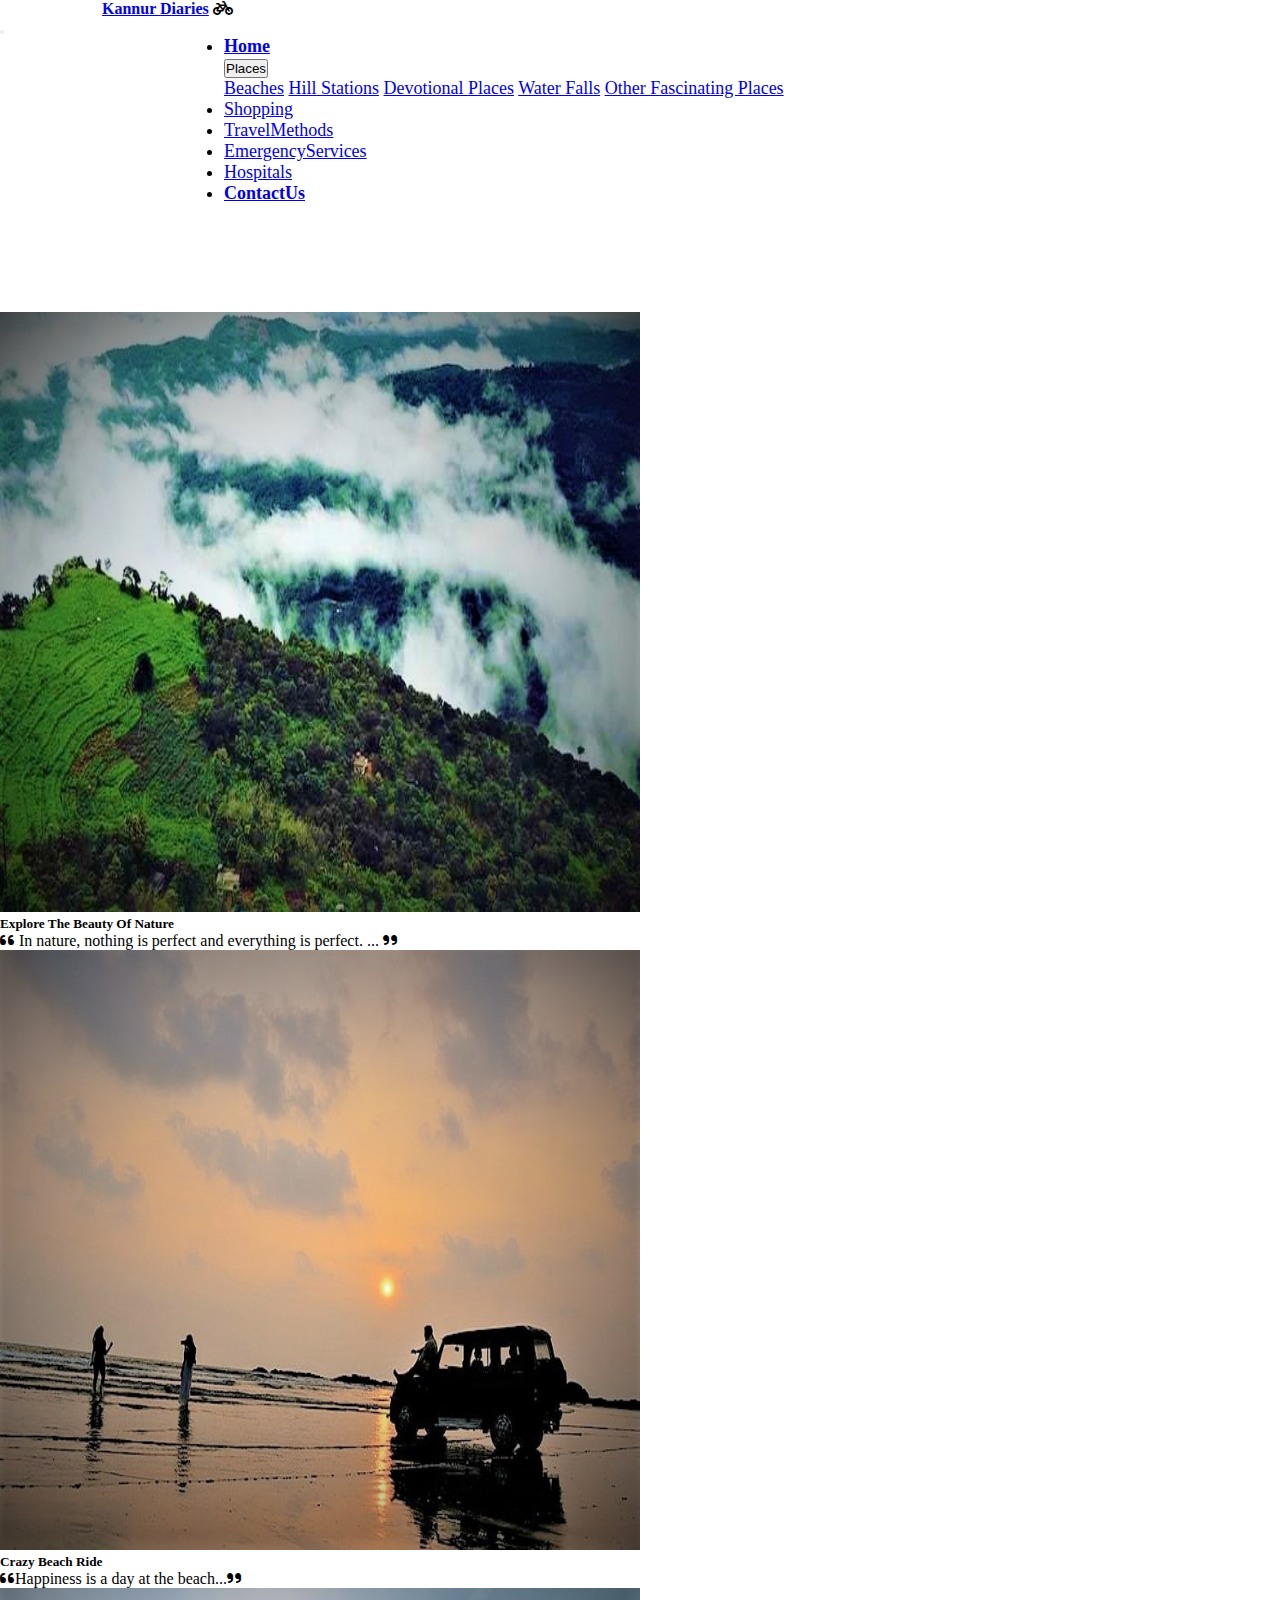
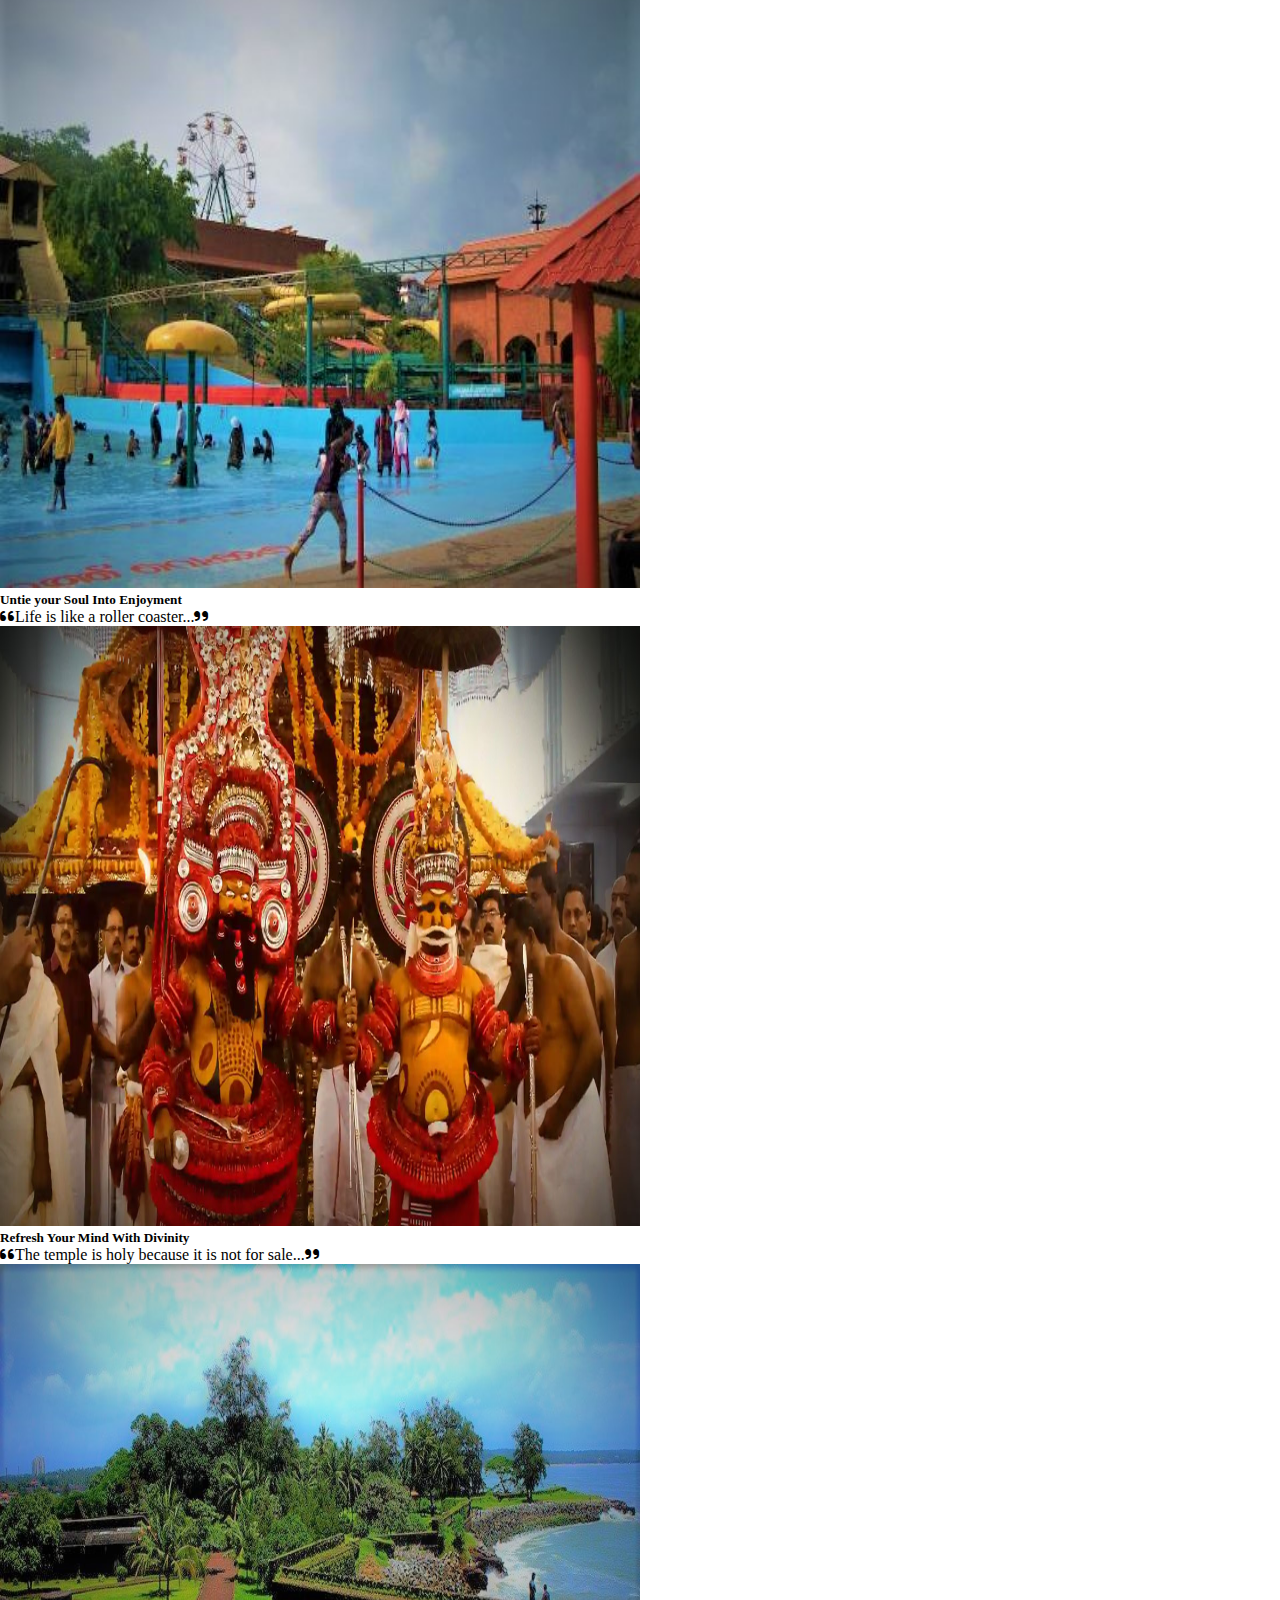
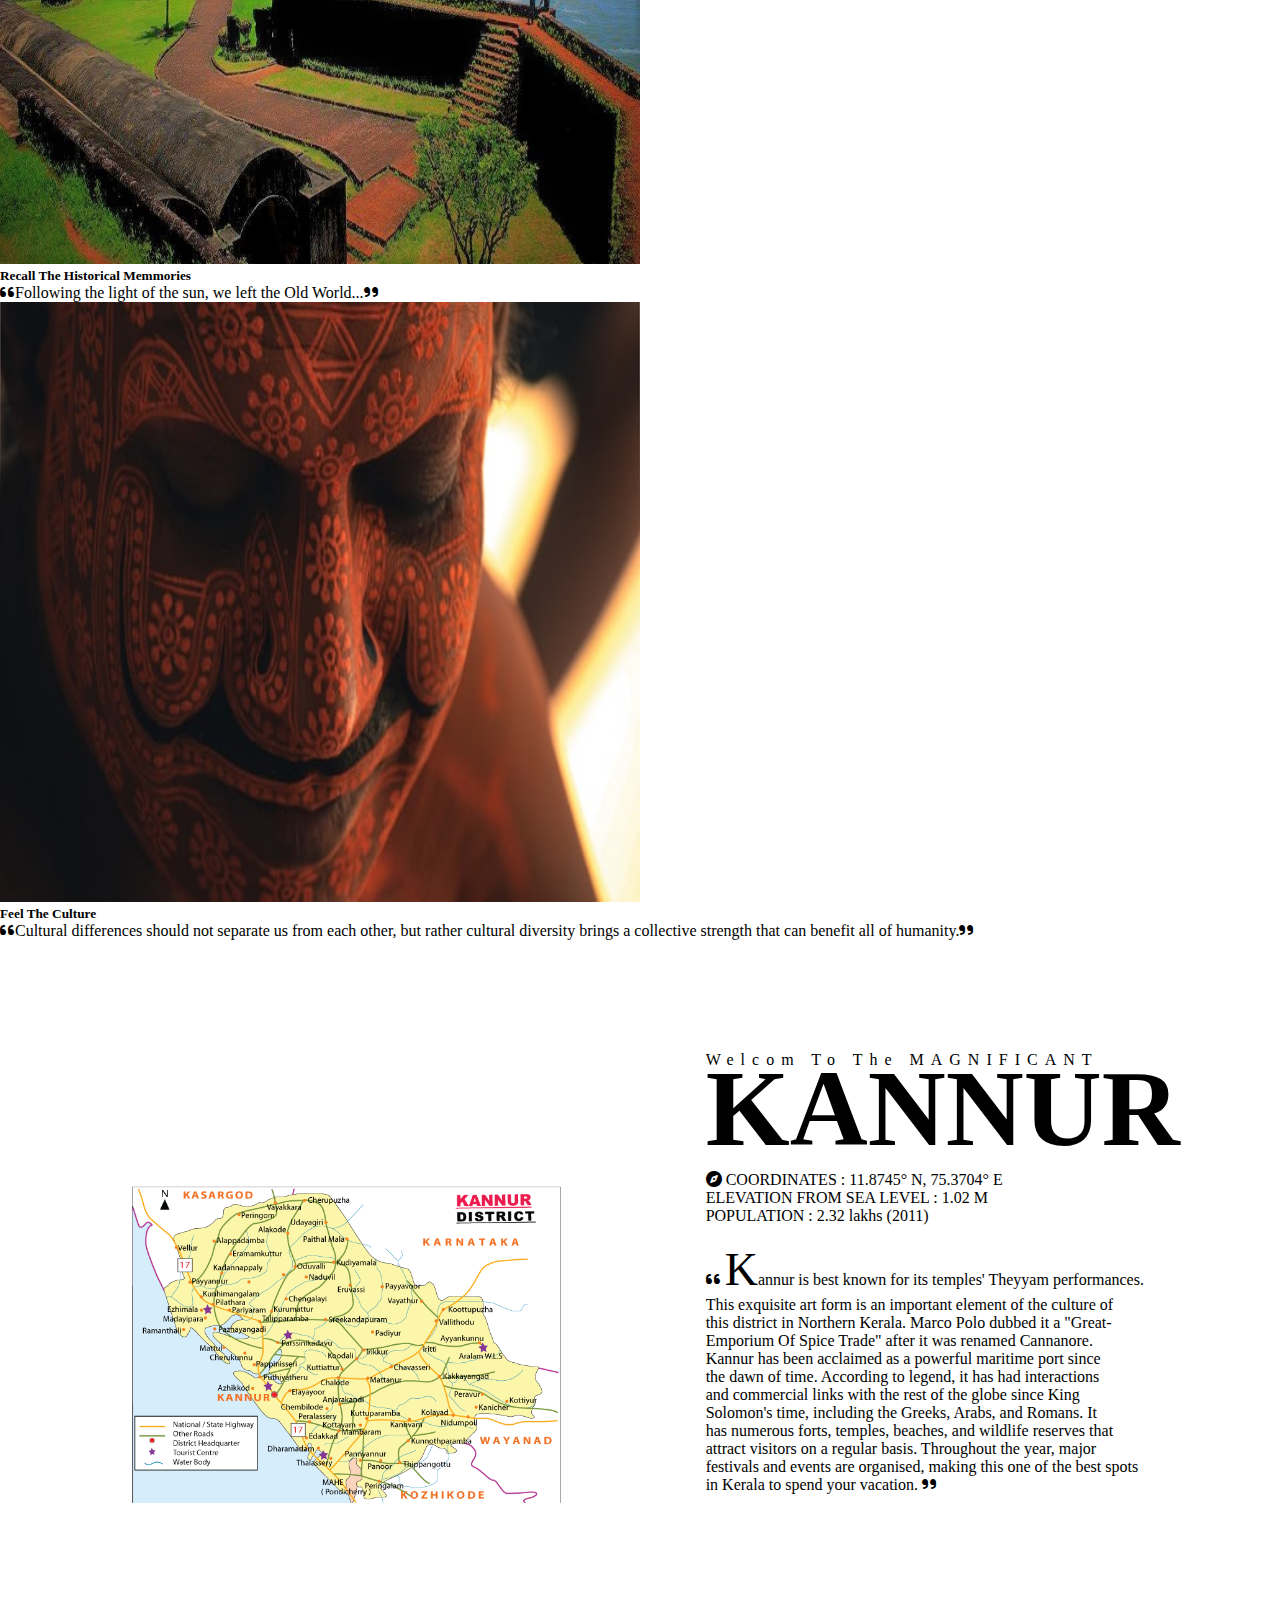
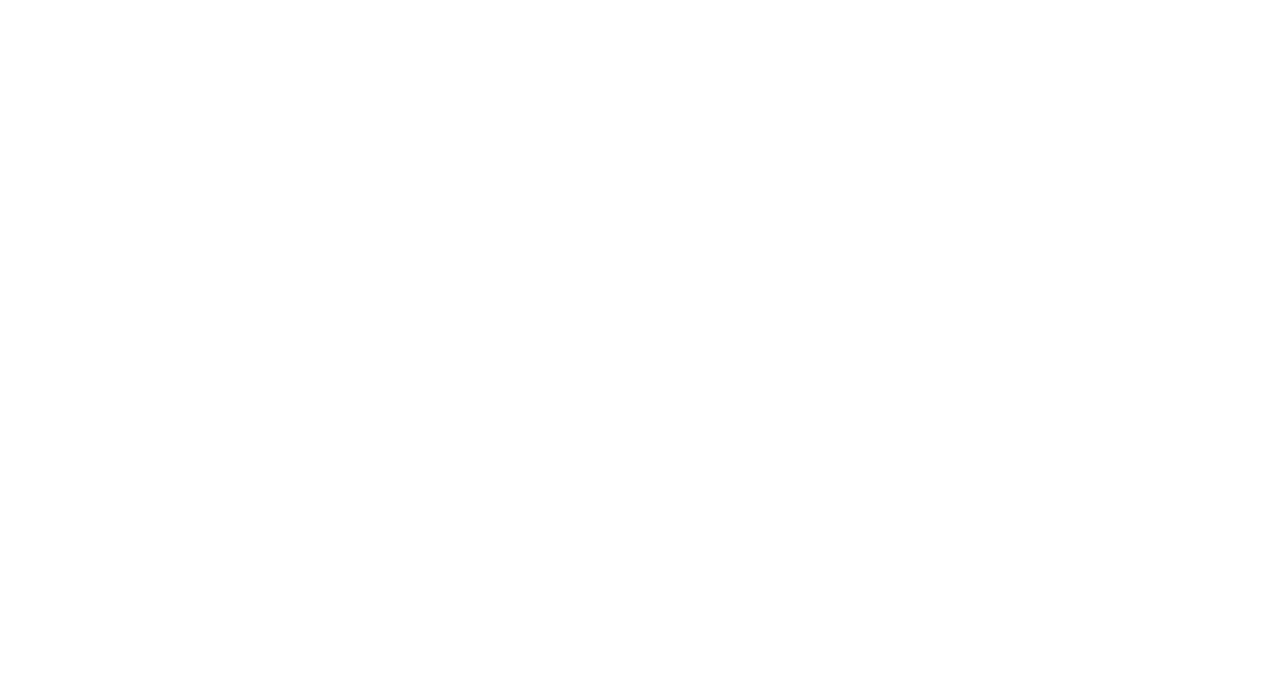
==== index.html @ fde41b12 "second commit" ====
<!DOCTYPE html>
<html lang="en">

<head>
    <meta charset="UTF-8">
    <meta http-equiv="X-UA-Compatible" content="IE=edge">
    <meta name="viewport" content="width=device-width, initial-scale=1.0">
    <title>The Magnificant Kannur</title>
    <!-- image in the title tag -->
    <link rel="shortcut icon"
        href="[data-uri]"
        type="image/x-icon">
    <!-- bootstrap cdn link -->
    <link href="https://cdn.jsdelivr.net/npm/bootstrap@5.1.3/dist/css/bootstrap.min.css" rel="stylesheet"
        integrity="sha384-1BmE4kWBq78iYhFldvKuhfTAU6auU8tT94WrHftjDbrCEXSU1oBoqyl2QvZ6jIW3" crossorigin="anonymous">
    <!-- fontawesom link -->
    <link rel="stylesheet" href="https://cdnjs.cloudflare.com/ajax/libs/font-awesome/6.0.0-beta2/css/all.min.css">

    <!-- custom css link -->
    <link rel="stylesheet" href="design/css/index.css">
</head>

<body>

    <!-- header section starts here -->
    <section class="  header">
        <nav class="navbar navbar-expand-lg navbar-light bg-success">
            <div class="logo text-white">
                <i> <a class="navbar-brand text-white" href="#">Kannur <span class="text-warning h4">Diaries</span></a>
                </i>
                <i class="fa fa-bicycle" aria-hidden="true"></i>
            </div>

            <button class="navbar-toggler" type="button" data-toggle="collapse" data-target="#navbarNav"
                aria-controls="navbarNav" aria-expanded="false" aria-label="Toggle navigation">
                <span class="navbar-toggler-icon"></span>
            </button>
            <div class="  collapse navbar-collapse" id="navbarNav">
                <ul class="nav-list  navbar-nav">
                    <li class="nav-item active"> <b><a class="nav-link text-white" href="#">Home </a></b> </li>


                    <!-- dropdown in the nav bar starts here -->

                    <div class="dropdown">
                        <button class=" mt-2 bg-success text-white dropdown-toggle border-0" type=""
                            id="dropdownMenuButton" data-toggle="dropdown">
                            Places
                        </button>
                        <div class="dropdown-menu" aria-labelledby="dropdownMenuButton">
                            <a class="dropdown-item" href="#">Beaches</a>
                            <a class="dropdown-item" href="#">Hill Stations</a>
                            <a class="dropdown-item" href="#">Devotional Places</a>
                            <a class="dropdown-item" href="#">Water Falls</a>
                            <a class="dropdown-item" href="#">Other Fascinating Places</a>
                        </div>
                    </div>
                    <!-- dropdown in the nav bar ends here -->




                    <li class="nav-item"> <a class="nav-link text-white" href="#">Shopping</a> </li>
                    <li class="nav-item"> <a class="nav-link text-white " href="#">TravelMethods</a> </li>
                    <li class="nav-item"> <a class="nav-link text-white " href="#">EmergencyServices</a> </li>
                    <li class="nav-item"> <a class="nav-link text-white " href="#">Hospitals</a> </li>
                    <li class="nav-item"> <b><a class="nav-link text-white " href="#">ContactUs</a></b> </li>
                </ul>
            </div>
        </nav>
    </section>
    <!-- header section ends here -->


 <!-- carousel section stars here -->
    <section>
        <div class="row">
            <div class="bd-example">
                <div id="carouselExampleCaptions" class="carousel slide" data-ride="carousel">
                  <ol class="carousel-indicators">
                    <li data-target="#carouselExampleCaptions" data-slide-to="0" class="active"></li>
                    <li data-target="#carouselExampleCaptions" data-slide-to="1"></li>
                    <li data-target="#carouselExampleCaptions" data-slide-to="2"></li>
                    <li data-target="#carouselExampleCaptions" data-slide-to="3"></li>
                    <li data-target="#carouselExampleCaptions" data-slide-to="4"></li>
                    <li data-target="#carouselExampleCaptions" data-slide-to="5"></li>
                  </ol>
                  <div class="carousel-inner">
                    <!-- first carousel slide is herer -->
                    <div class="carousel-item active">
                      <img src="design/assets/2palakkayam-thattu4.jpg.image.784.410_20180526203513.jpg" class="d-block w-100" alt="...">
                      <div class="carousel-caption mb-5">
                        <h5>Explore The Beauty Of Nature</h5>
                        <p><i class="fa fa-quote-left text-warning" aria-hidden="true"></i>  In nature, nothing is perfect and everything is perfect. ...  <i class="fa fa-quote-right text-warning" aria-hidden="true"></i></p>
                      </div>
                    </div>
                    <!-- first carousel slide is herer -->

                    <!-- second carousel slide is herer -->

                    <div class="carousel-item ">
                      <img src="design/assets/driving beach.jpg" class="d-block w-100" alt="...">
                      <div class="carousel-caption mb-5">
                        <h5>Crazy Beach Ride</h5>
                        <p><i class="fa fa-quote-left text-warning" aria-hidden="true"></i>Happiness is a day at the beach...<i class="fa fa-quote-right text-warning" aria-hidden="true"></i></p>
                      </div>
                    </div>
                    <!-- second carousel slide is herer -->

                    <!-- third carousel slide is herer -->

                    <div class="carousel-item">
                      <img src="design/assets/vismaya-water-park.jpg" class="d-block w-100" alt="...">
                      <div class="carousel-caption mb-5">
                        <h5>Untie your Soul Into Enjoyment</h5>
                        <p><i class="fa fa-quote-left text-warning" aria-hidden="true"></i>Life is like a roller coaster...<i class="fa fa-quote-right text-warning" aria-hidden="true"></i></p>
                      </div>
                    </div>
                    <!-- third carousel slide is herer -->

                    <!-- fourth carousel slide is herer -->

                    <div class="carousel-item">
                      <img src="design/assets/parassini.jpg" class="d-block w-100" alt="...">
                      <div class="carousel-caption mb-5">
                        <h5>Refresh Your Mind With Divinity</h5>
                        <p><i class="fa fa-quote-left text-warning" aria-hidden="true"></i>The temple is holy because it is not for sale...<i class="fa fa-quote-right text-warning" aria-hidden="true"></i></p>
                      </div>
                    </div>
                    <!-- fourth carousel slide is herer -->

                    <!-- fifth carousel slide is herer -->

                    <div class="carousel-item">
                      <img src="design/assets/KANNUR-FORT.jpg" class="d-block w-100" alt="...">
                      <div class="carousel-caption mb-5">
                        <h5>Recall The Historical Memmories</h5>
                        <p><i class="fa fa-quote-left text-warning" aria-hidden="true"></i>Following the light of the sun, we left the Old World...<i class="fa fa-quote-right text-warning" aria-hidden="true"></i></p>
                      </div>
                    </div>
                    <!-- fifth carousel slide is herer -->

                    <!-- sixth carousel slide is herer -->

                    <div class="carousel-item">
                      <img src="design/assets/theyyam.jpg" class="d-block w-100" alt="...">
                      <div class="carousel-caption mb-5">
                        <h5>Feel The Culture</h5>
                        <p><i class="fa fa-quote-left text-warning" aria-hidden="true"></i>Cultural differences should not separate us from each other, but rather cultural diversity brings a collective strength that can benefit all of humanity.<i class="fa fa-quote-right text-warning" aria-hidden="true"></i></p>
                      </div>
                    </div>
                    <!-- sixth carousel slide is herer -->

                   
                  </div>
                  <a class="carousel-control-prev" href="#carouselExampleCaptions" role="button" data-slide="prev">
                    <span class="carousel-control-prev-icon" aria-hidden="true"></span>
                    <span class="sr-only">Previous</span>
                  </a>
                  <a class="carousel-control-next" href="#carouselExampleCaptions" role="button" data-slide="next">
                    <span class="carousel-control-next-icon" aria-hidden="true"></span>
                    <span class="sr-only">Next</span>
                  </a>
                </div>
              </div>
        </div>
    </section>
 <!-- carousel section stars here -->


  <!-- here i am adding a small description div about kannur -->
    <section class="kannur-discription bg-black">

      <div class="row">
        <div class="discription ">
          <!-- the image of the kannr map is here -->
          <div class="image col-xl-4 col-sm-4 ">
              <img src="design/assets/kannur.png" alt="" class="map ">
          </div>
          <!-- the image of the kannr map is  -->

          <!-- discription about kannur will be here -->
          <div class="disc col-xl-8 col-sm">
            <p class="text-white kannur-sub">Welcom To The         <span class="text-muted">MAGNIFICANT </span></p>
            <h1 class="kannur-txt text-warning">  KANNUR</h1>
            <p class=" text-success coordinates">
              <i class="fa fa-compass text-white" aria-hidden="true"></i> COORDINATES : 11.8745° N, 75.3704° E <br>
                ELEVATION FROM SEA LEVEL : 1.02 M <br>
                POPULATION : 2.32 lakhs (2011) <br><br>
                </p>
            <p class="about-kannur text-white">
          <i class="fa fa-quote-left text-warning" aria-hidden="true"></i>  <span class="k text-warning">K</span>annur is best known for its temples' Theyyam performances. <br>
               This exquisite art form is an important element of the culture of <br> 
               this district in Northern Kerala. Marco Polo dubbed it a "Great- <br>
               Emporium Of Spice Trade" after it was renamed Cannanore. <br>
                Kannur has been acclaimed as a powerful maritime port since <br>
                the dawn of time. According to legend, it has had interactions <br>
                 and commercial links with the rest of the globe since King <br>
                  Solomon's time, including the Greeks, Arabs, and Romans. It  <br>
                  has numerous forts, temples, beaches, and wildlife reserves that <br>
                   attract visitors on a regular basis. Throughout the year, major <br>
                    festivals and events are organised, making this one of the best spots <br>
                     in Kerala to spend your vacation.  <i class="fa fa-quote-right text-warning" aria-hidden="true">  </i>
            
            </p>
          </div>
          <!-- discription about kannur will be here -->
          
        </div>
      </div>

    </section>


  <!-- here i am adding a small description div about kannur -->


 

  <!-- datas of beaches  will be here -->
  <section class="beach-section">

  </section>
  <!-- datas of beaches  will be here -->





  <!-- datas of hill-station  will be here -->

  <section class="hill-section">

  </section>
  <!-- datas of  hill-station  will be here -->





  <!-- datas of  devotional-places  will be here -->

  <section class="devotional-section">

  </section>
  <!-- datas of  devotional-places will be here -->




  <!-- datas of waterfalls  will be here -->

  <section class="waterfall-section">

  </section>
  <!-- datas of waterfalls  will be here -->






  <!-- datas of other-section  will be here -->

  <section class="other-section">

  </section>
  <!-- datas of other-section  will be here -->



  


  <!-- datas of emergency-section  will be here -->

  <section class="emergency-section">

  </section>
  <!-- datas of emergency-section  will be here -->






    <script src="https://code.jquery.com/jquery-3.5.1.slim.min.js"
        integrity="sha384-DfXdz2htPH0lsSSs5nCTpuj/zy4C+OGpamoFVy38MVBnE+IbbVYUew+OrCXaRkfj"
        crossorigin="anonymous"></script>

    <script src="https://cdn.jsdelivr.net/npm/bootstrap@4.5.3/dist/js/bootstrap.bundle.min.js"
        integrity="sha384-ho+j7jyWK8fNQe+A12Hb8AhRq26LrZ/JpcUGGOn+Y7RsweNrtN/tE3MoK7ZeZDyx"
        crossorigin="anonymous"></script>

</body>

</html>
---- design/css/index.css ----
@import url('https://fonts.googleapis.com/css2?family=Irish+Grover&family=Poppins:ital,wght@0,100;0,200;1,100;1,200&family=Roboto+Slab:wght@600;700;900&display=swap');
*{
    padding: 0;
    margin: 0;
}

.nav-list{
    font-size: 18px;
    margin-left: 224px;

}
.logo a{
    margin-left: 102px;
    font-style: initial;
    font-weight: 900;
    font-family: 'Irish Grover', cursive;
}

.carousel-inner  img {
    width:640px;
    height: 600px;
  }

  /* kannur discription section styling (first black div) */

  .kannur-discription{
    height: 150vh;
    width: 100%;
    border-bottom-right-radius: 360px;
  }
  
 
  .map{
    height: 317px;
        margin-top: 246px;
        padding-left: 132px;
        float: left;
}
    .disc{
        float: right;
        margin-right: 272px;
        margin-top: 111px;
        margin-left: 145px;
    }
    .kannur-txt {
        font-size: 108px;
        font-weight: bolder;
    }
    
    .kannur-sub{
        letter-spacing: 7px;
        margin-bottom: -22px;
    }
    .discription{
        display: flex;
        overflow: hidden;
    }
    .k{
        font-size: 46px;
    }
  /* kannur discription section styling (first black div) */
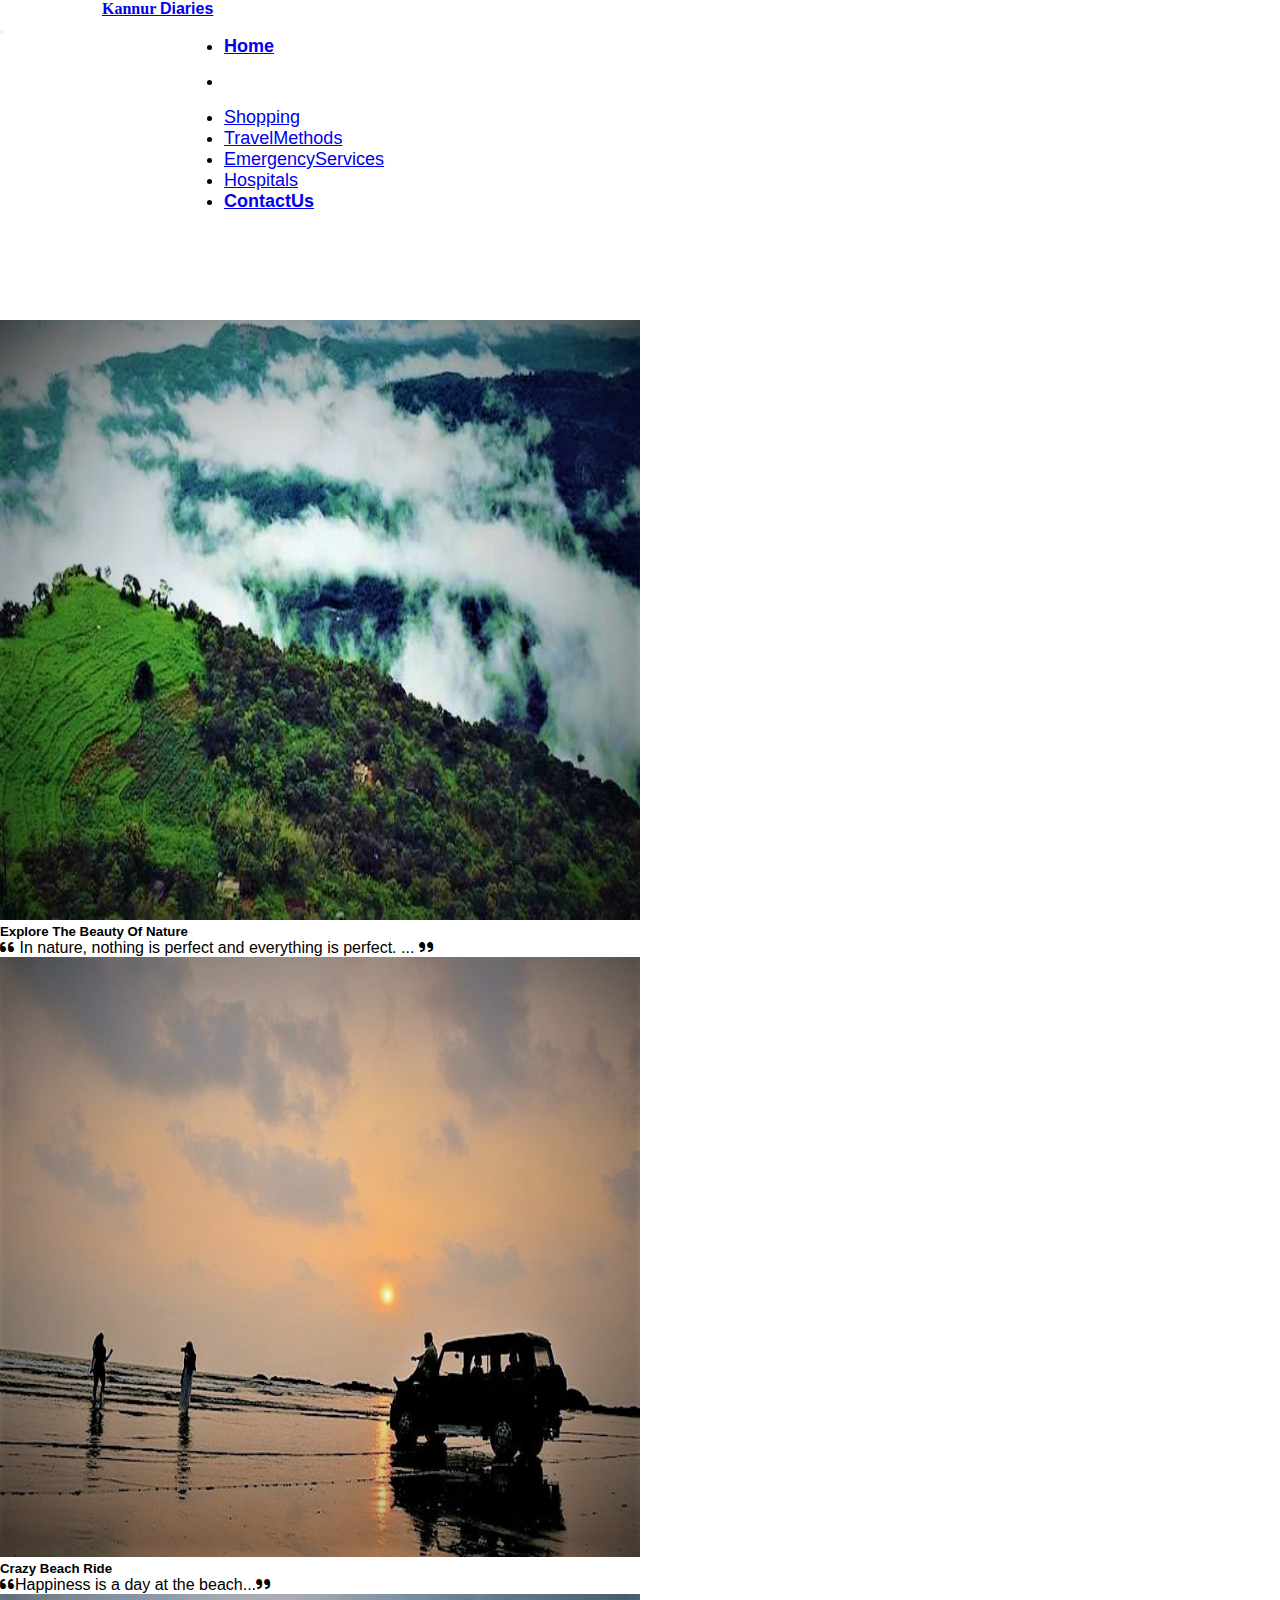
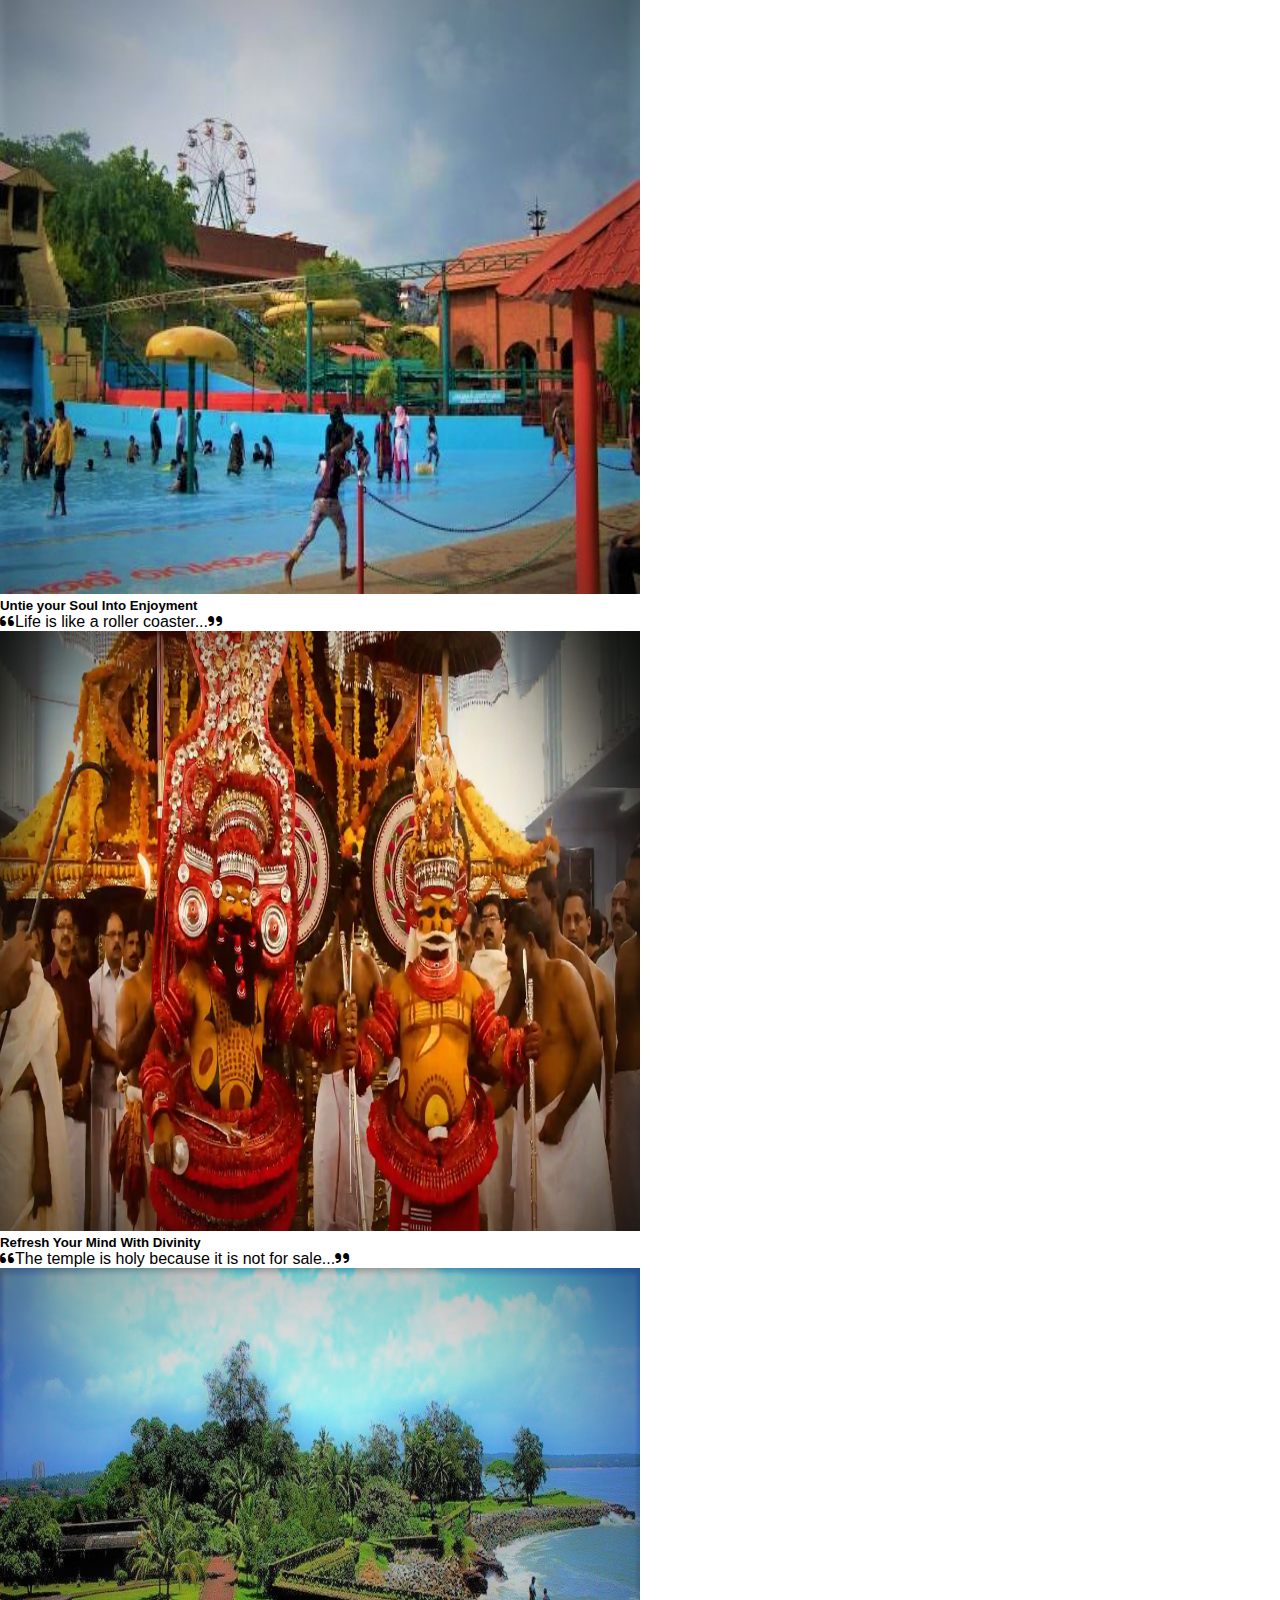
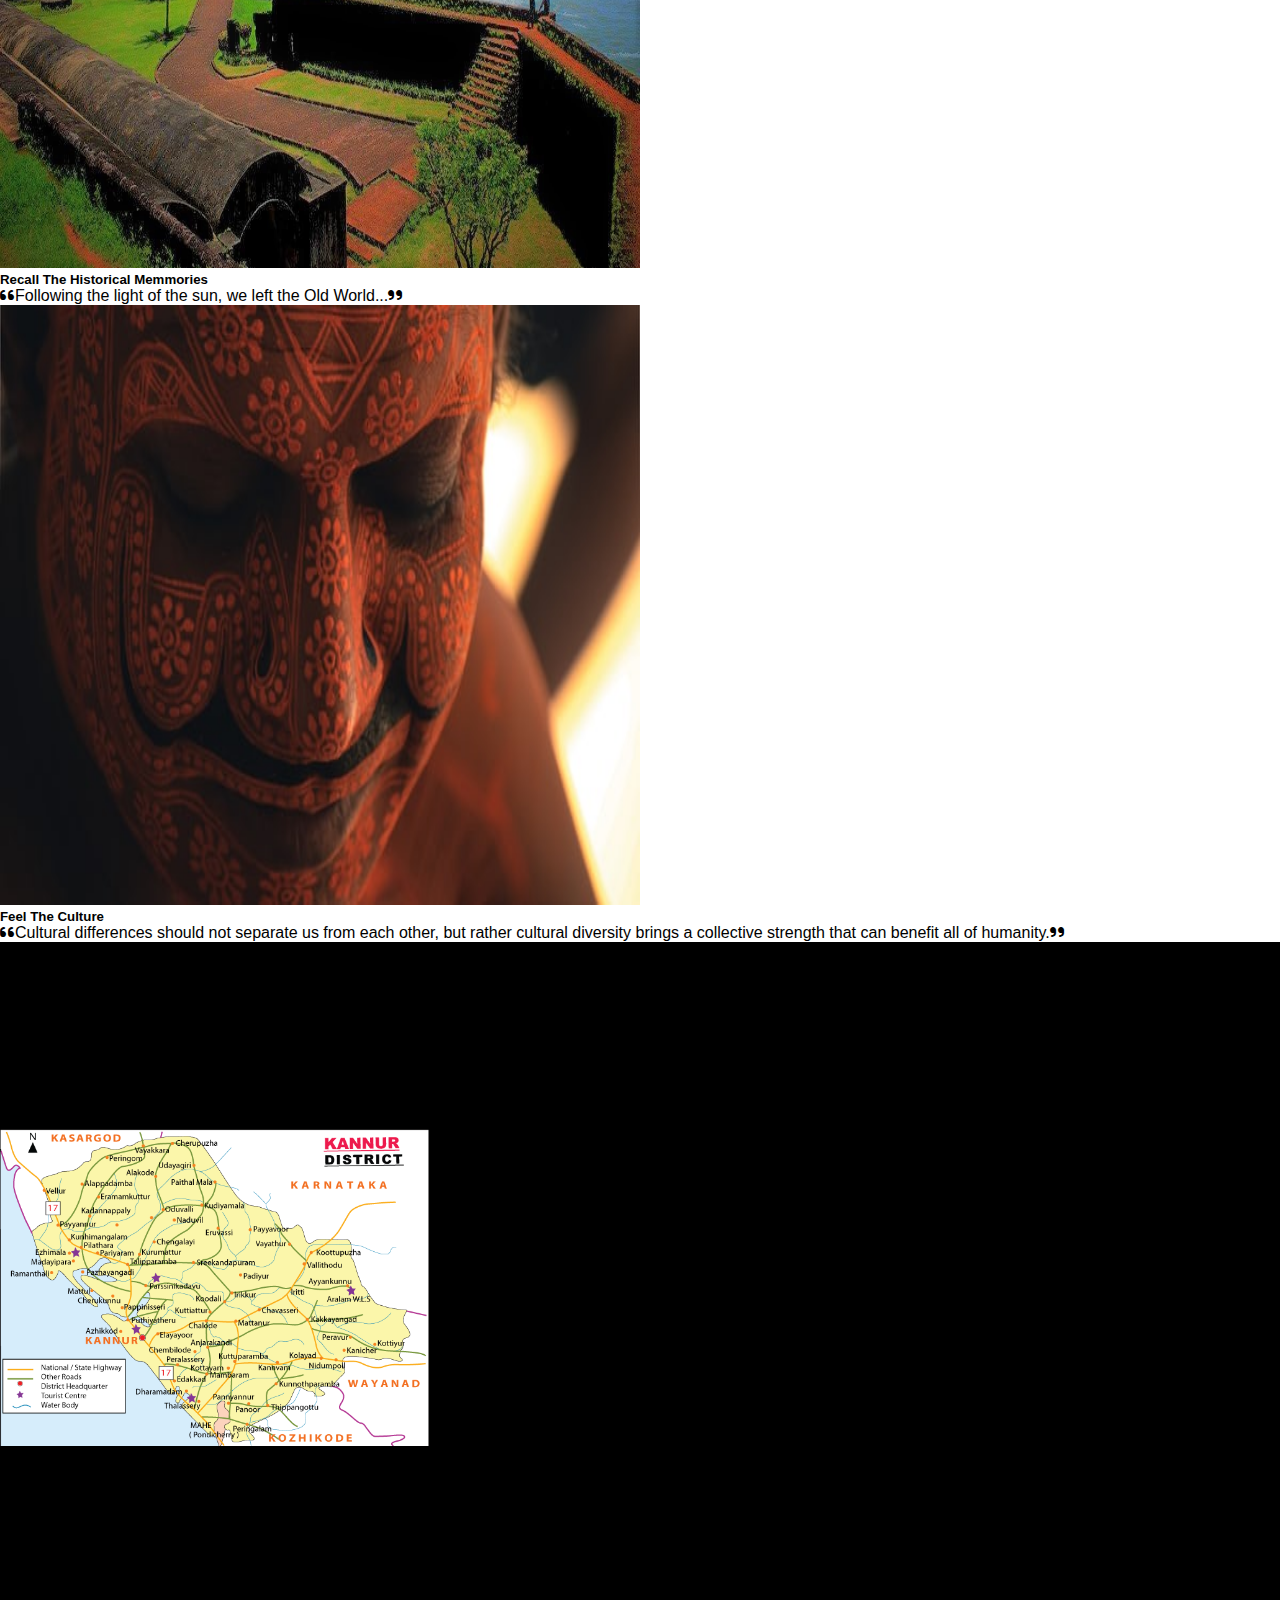
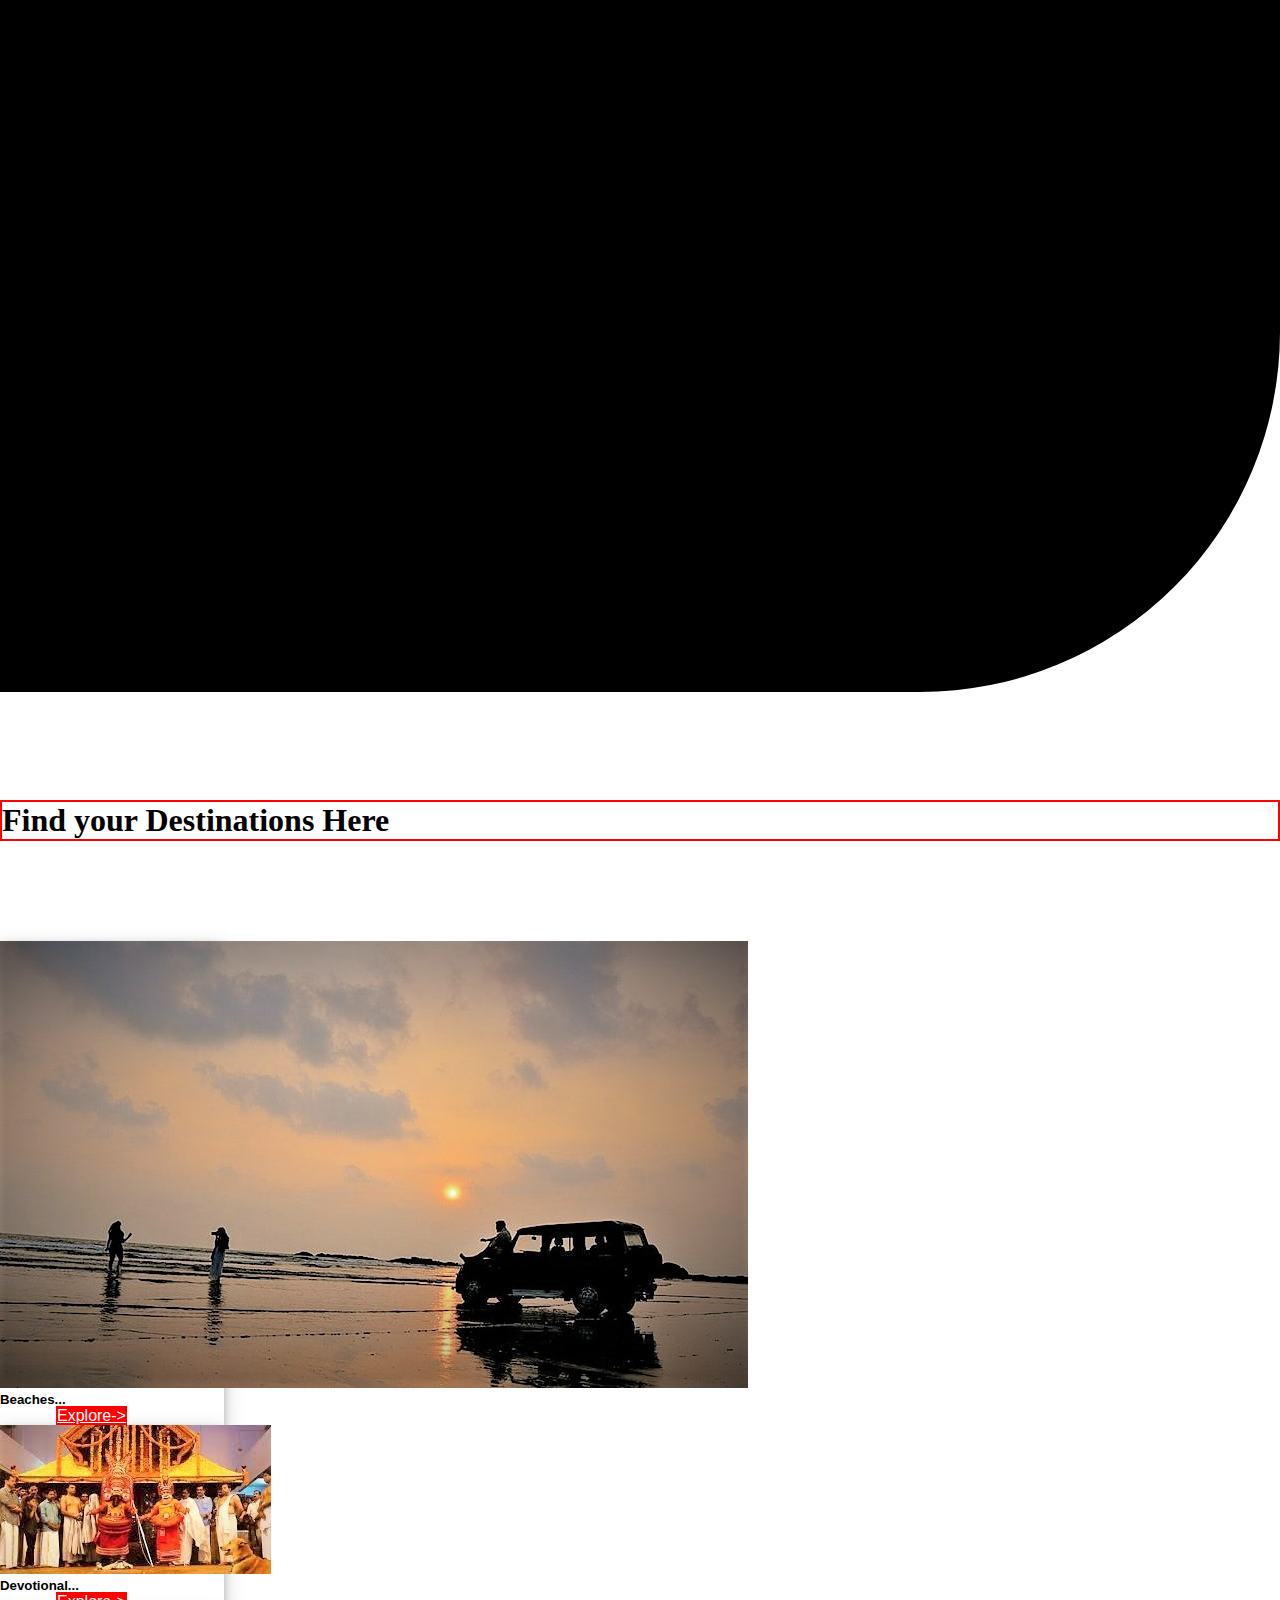
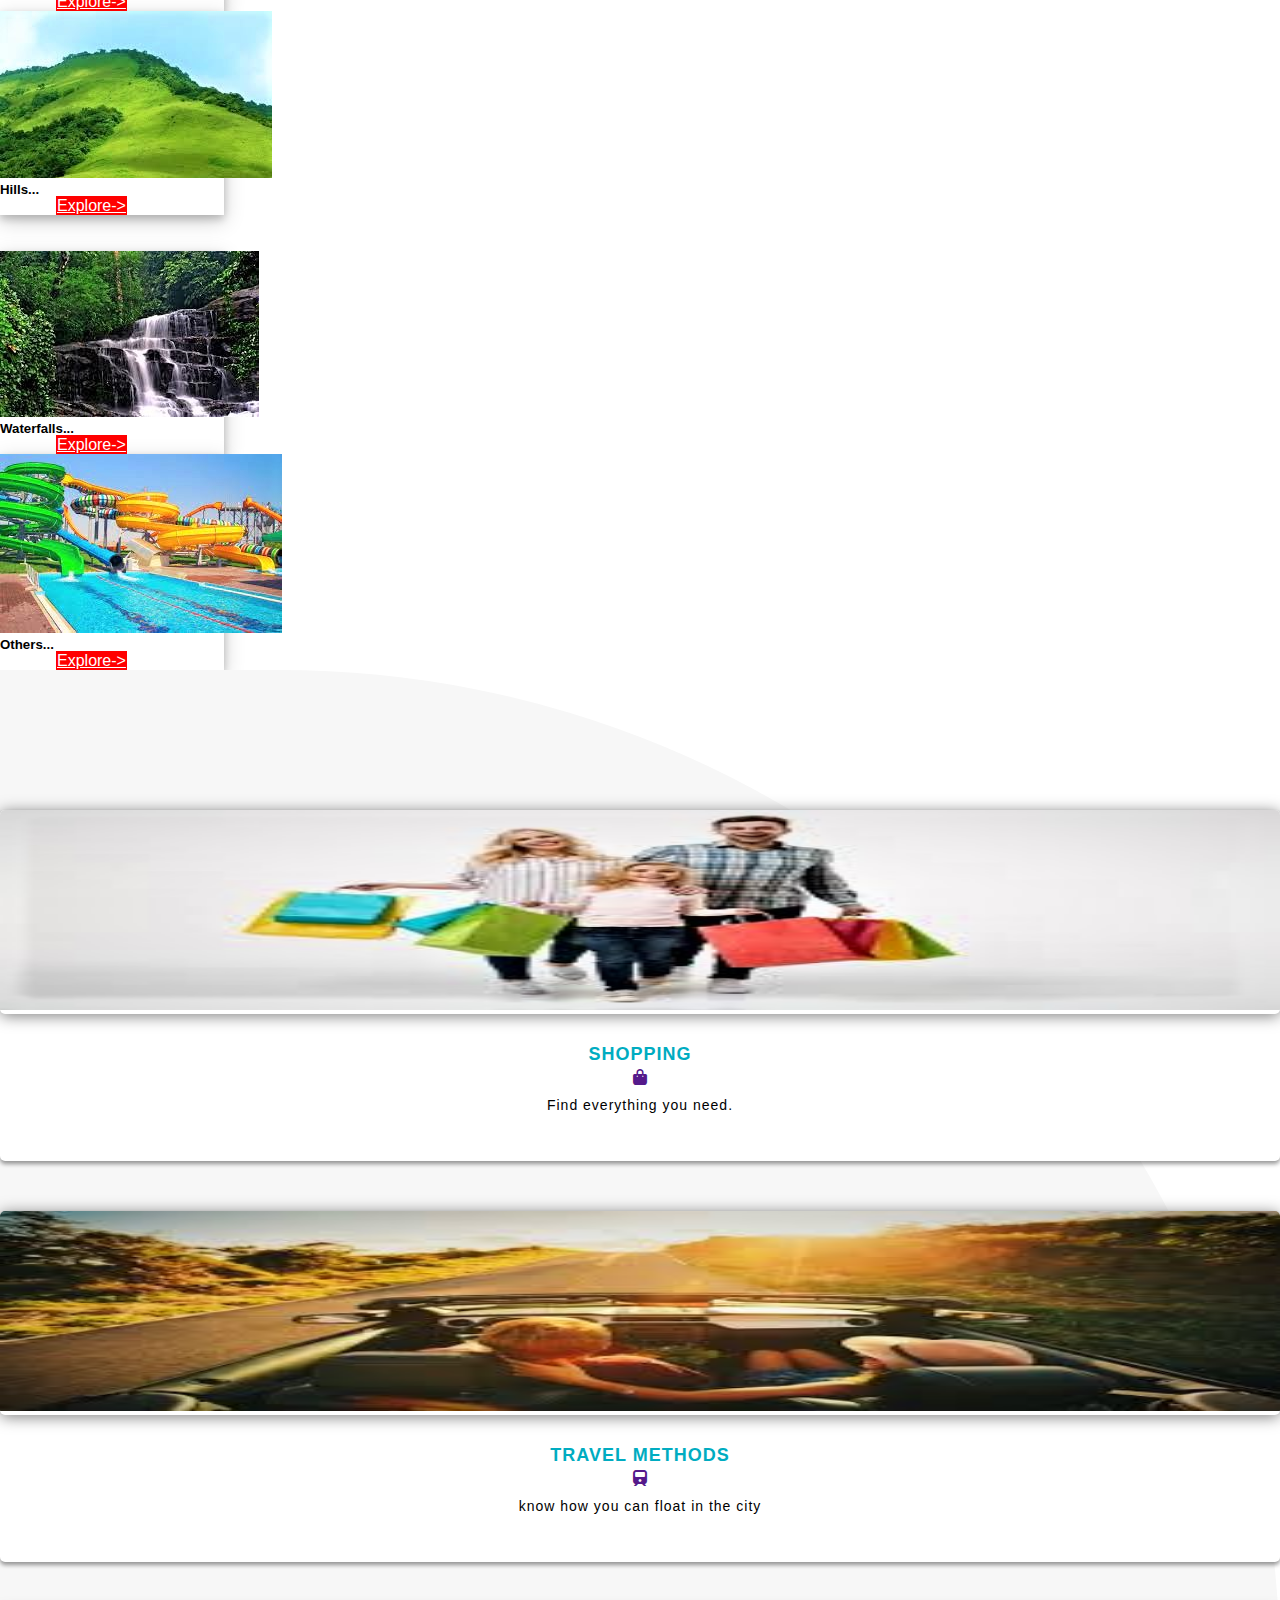
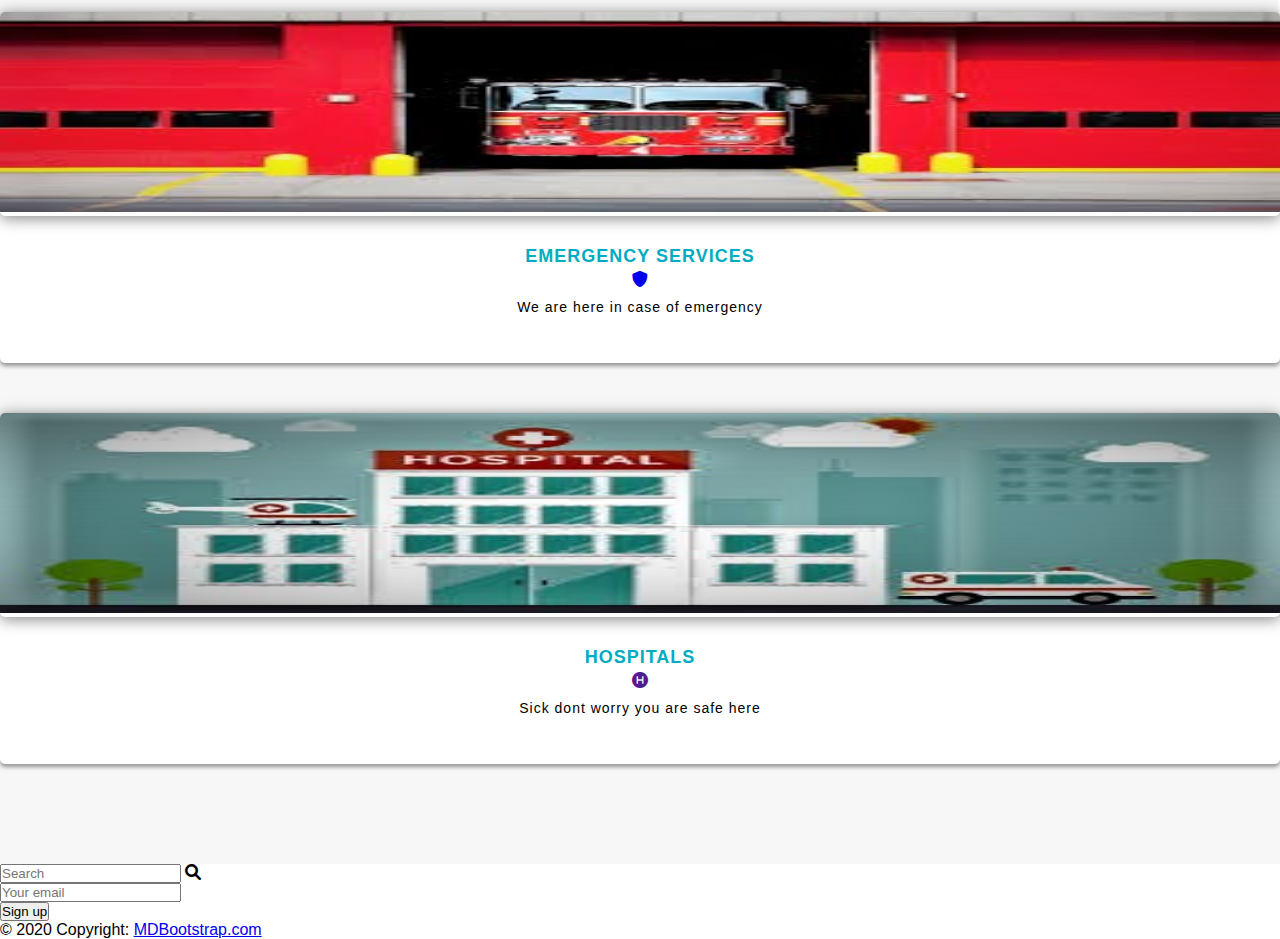
==== commit b0e4e0c1: "4/11/21" ====
--- a/index.html
+++ b/index.html
@@ -2,296 +2,514 @@
 <html lang="en">
 
 <head>
-    <meta charset="UTF-8">
-    <meta http-equiv="X-UA-Compatible" content="IE=edge">
-    <meta name="viewport" content="width=device-width, initial-scale=1.0">
-    <title>The Magnificant Kannur</title>
-    <!-- image in the title tag -->
-    <link rel="shortcut icon"
-        href="[data-uri]"
-        type="image/x-icon">
-    <!-- bootstrap cdn link -->
-    <link href="https://cdn.jsdelivr.net/npm/bootstrap@5.1.3/dist/css/bootstrap.min.css" rel="stylesheet"
-        integrity="sha384-1BmE4kWBq78iYhFldvKuhfTAU6auU8tT94WrHftjDbrCEXSU1oBoqyl2QvZ6jIW3" crossorigin="anonymous">
-    <!-- fontawesom link -->
-    <link rel="stylesheet" href="https://cdnjs.cloudflare.com/ajax/libs/font-awesome/6.0.0-beta2/css/all.min.css">
-
-    <!-- custom css link -->
-    <link rel="stylesheet" href="design/css/index.css">
+  <meta charset="UTF-8">
+  <meta http-equiv="X-UA-Compatible" content="IE=edge">
+  <meta name="viewport" content="width=device-width, initial-scale=1.0">
+  <title>The Magnificant Kannur</title>
+  <!-- image in the title tag -->
+  <link rel="shortcut icon"
+    href="[data-uri]"
+    type="image/x-icon">
+  <!-- bootstrap cdn link -->
+  <link href="https://cdn.jsdelivr.net/npm/bootstrap@5.1.3/dist/css/bootstrap.min.css" rel="stylesheet" integrity="sha384-1BmE4kWBq78iYhFldvKuhfTAU6auU8tT94WrHftjDbrCEXSU1oBoqyl2QvZ6jIW3" crossorigin="anonymous">
+  <!-- fontawesom link -->
+  <link rel="stylesheet" href="https://cdnjs.cloudflare.com/ajax/libs/font-awesome/6.0.0-beta2/css/all.min.css">
+
+
+  <!-- custom css link -->
+  <link rel="stylesheet" href="design/css/index.css">
 </head>
 
 <body>
 
-    <!-- header section starts here -->
-    <section class="  header">
-        <nav class="navbar navbar-expand-lg navbar-light bg-success">
-            <div class="logo text-white">
-                <i> <a class="navbar-brand text-white" href="#">Kannur <span class="text-warning h4">Diaries</span></a>
-                </i>
-                <i class="fa fa-bicycle" aria-hidden="true"></i>
-            </div>
-
-            <button class="navbar-toggler" type="button" data-toggle="collapse" data-target="#navbarNav"
-                aria-controls="navbarNav" aria-expanded="false" aria-label="Toggle navigation">
-                <span class="navbar-toggler-icon"></span>
-            </button>
-            <div class="  collapse navbar-collapse" id="navbarNav">
-                <ul class="nav-list  navbar-nav">
-                    <li class="nav-item active"> <b><a class="nav-link text-white" href="#">Home </a></b> </li>
-
-
-                    <!-- dropdown in the nav bar starts here -->
-
-                    <div class="dropdown">
-                        <button class=" mt-2 bg-success text-white dropdown-toggle border-0" type=""
-                            id="dropdownMenuButton" data-toggle="dropdown">
-                            Places
-                        </button>
-                        <div class="dropdown-menu" aria-labelledby="dropdownMenuButton">
-                            <a class="dropdown-item" href="#">Beaches</a>
-                            <a class="dropdown-item" href="#">Hill Stations</a>
-                            <a class="dropdown-item" href="#">Devotional Places</a>
-                            <a class="dropdown-item" href="#">Water Falls</a>
-                            <a class="dropdown-item" href="#">Other Fascinating Places</a>
-                        </div>
-                    </div>
-                    <!-- dropdown in the nav bar ends here -->
-
-
-
-
-                    <li class="nav-item"> <a class="nav-link text-white" href="#">Shopping</a> </li>
-                    <li class="nav-item"> <a class="nav-link text-white " href="#">TravelMethods</a> </li>
-                    <li class="nav-item"> <a class="nav-link text-white " href="#">EmergencyServices</a> </li>
-                    <li class="nav-item"> <a class="nav-link text-white " href="#">Hospitals</a> </li>
-                    <li class="nav-item"> <b><a class="nav-link text-white " href="#">ContactUs</a></b> </li>
-                </ul>
-            </div>
-        </nav>
-    </section>
-    <!-- header section ends here -->
-
-
- <!-- carousel section stars here -->
-    <section>
-        <div class="row">
-            <div class="bd-example">
-                <div id="carouselExampleCaptions" class="carousel slide" data-ride="carousel">
-                  <ol class="carousel-indicators">
-                    <li data-target="#carouselExampleCaptions" data-slide-to="0" class="active"></li>
-                    <li data-target="#carouselExampleCaptions" data-slide-to="1"></li>
-                    <li data-target="#carouselExampleCaptions" data-slide-to="2"></li>
-                    <li data-target="#carouselExampleCaptions" data-slide-to="3"></li>
-                    <li data-target="#carouselExampleCaptions" data-slide-to="4"></li>
-                    <li data-target="#carouselExampleCaptions" data-slide-to="5"></li>
-                  </ol>
-                  <div class="carousel-inner">
-                    <!-- first carousel slide is herer -->
-                    <div class="carousel-item active">
-                      <img src="design/assets/2palakkayam-thattu4.jpg.image.784.410_20180526203513.jpg" class="d-block w-100" alt="...">
-                      <div class="carousel-caption mb-5">
-                        <h5>Explore The Beauty Of Nature</h5>
-                        <p><i class="fa fa-quote-left text-warning" aria-hidden="true"></i>  In nature, nothing is perfect and everything is perfect. ...  <i class="fa fa-quote-right text-warning" aria-hidden="true"></i></p>
-                      </div>
-                    </div>
-                    <!-- first carousel slide is herer -->
-
-                    <!-- second carousel slide is herer -->
-
-                    <div class="carousel-item ">
-                      <img src="design/assets/driving beach.jpg" class="d-block w-100" alt="...">
-                      <div class="carousel-caption mb-5">
-                        <h5>Crazy Beach Ride</h5>
-                        <p><i class="fa fa-quote-left text-warning" aria-hidden="true"></i>Happiness is a day at the beach...<i class="fa fa-quote-right text-warning" aria-hidden="true"></i></p>
-                      </div>
-                    </div>
-                    <!-- second carousel slide is herer -->
-
-                    <!-- third carousel slide is herer -->
-
-                    <div class="carousel-item">
-                      <img src="design/assets/vismaya-water-park.jpg" class="d-block w-100" alt="...">
-                      <div class="carousel-caption mb-5">
-                        <h5>Untie your Soul Into Enjoyment</h5>
-                        <p><i class="fa fa-quote-left text-warning" aria-hidden="true"></i>Life is like a roller coaster...<i class="fa fa-quote-right text-warning" aria-hidden="true"></i></p>
-                      </div>
-                    </div>
-                    <!-- third carousel slide is herer -->
-
-                    <!-- fourth carousel slide is herer -->
-
-                    <div class="carousel-item">
-                      <img src="design/assets/parassini.jpg" class="d-block w-100" alt="...">
-                      <div class="carousel-caption mb-5">
-                        <h5>Refresh Your Mind With Divinity</h5>
-                        <p><i class="fa fa-quote-left text-warning" aria-hidden="true"></i>The temple is holy because it is not for sale...<i class="fa fa-quote-right text-warning" aria-hidden="true"></i></p>
-                      </div>
-                    </div>
-                    <!-- fourth carousel slide is herer -->
-
-                    <!-- fifth carousel slide is herer -->
-
-                    <div class="carousel-item">
-                      <img src="design/assets/KANNUR-FORT.jpg" class="d-block w-100" alt="...">
-                      <div class="carousel-caption mb-5">
-                        <h5>Recall The Historical Memmories</h5>
-                        <p><i class="fa fa-quote-left text-warning" aria-hidden="true"></i>Following the light of the sun, we left the Old World...<i class="fa fa-quote-right text-warning" aria-hidden="true"></i></p>
-                      </div>
-                    </div>
-                    <!-- fifth carousel slide is herer -->
-
-                    <!-- sixth carousel slide is herer -->
-
-                    <div class="carousel-item">
-                      <img src="design/assets/theyyam.jpg" class="d-block w-100" alt="...">
-                      <div class="carousel-caption mb-5">
-                        <h5>Feel The Culture</h5>
-                        <p><i class="fa fa-quote-left text-warning" aria-hidden="true"></i>Cultural differences should not separate us from each other, but rather cultural diversity brings a collective strength that can benefit all of humanity.<i class="fa fa-quote-right text-warning" aria-hidden="true"></i></p>
-                      </div>
-                    </div>
-                    <!-- sixth carousel slide is herer -->
-
-                   
-                  </div>
-                  <a class="carousel-control-prev" href="#carouselExampleCaptions" role="button" data-slide="prev">
-                    <span class="carousel-control-prev-icon" aria-hidden="true"></span>
-                    <span class="sr-only">Previous</span>
-                  </a>
-                  <a class="carousel-control-next" href="#carouselExampleCaptions" role="button" data-slide="next">
-                    <span class="carousel-control-next-icon" aria-hidden="true"></span>
-                    <span class="sr-only">Next</span>
-                  </a>
-                </div>
-              </div>
-        </div>
-    </section>
- <!-- carousel section stars here -->
-
-
-  <!-- here i am adding a small description div about kannur -->
-    <section class="kannur-discription bg-black">
-
+  <!-- header section starts here -->
+
+
+
+  <section class=" header bg-primary">
+    <div class="container">
       <div class="row">
-        <div class="discription ">
-          <!-- the image of the kannr map is here -->
-          <div class="image col-xl-4 col-sm-4 ">
-              <img src="design/assets/kannur.png" alt="" class="map ">
-          </div>
+        <div class="col">
+          <nav class="navbar navbar-expand-lg navbar-light bg-primary ">
+      <div class="logo text-white">
+        <i> <a class="navbar-brand text-white" href="#">Kannur <span class="text-warning h4">Diaries</span></a></i>    
+           <!-- <i class="fa fa-bicycle" aria-hidden="true"></i> -->  
+ 
+      </div>
+
+      <button class="navbar-toggler" type="button" data-toggle="collapse" data-target="#navbarNav"
+        aria-controls="navbarNav" aria-expanded="false" aria-label="Toggle navigation">
+        <span class="navbar-toggler-icon"></span>
+      </button>
+      <div class="  collapse navbar-collapse" id="navbarNav">
+        <ul class="nav-list  navbar-nav">
+          <li class="nav-item active"> <b><a class="nav-link text-white" href="#">Home </a></b> </li>
+
+
+          <!-- dropdown in the nav bar starts here -->
+
+         <li> <div class="dropdown">
+            <button class="dropbtn"><b>Places</b> </button>
+            <div class="dropdown-content">
+              <ul>
+                <li>
+             <a href="#beach-dropdown">Beaches</a>
+
+                </li>
+                <li>
+                  <a href="#devotional-dropdown">Devotional</a> 
+
+                </li>
+                <li>
+             <a href="#hill-dropdown">HillStations</a>
+
+                </li>
+                <li>
+             <a href="#waterfalls-dropdown">Waterfalls</a> 
+
+                </li>
+                <li>
+             <a href="#other-dropdown">OtherPlaces</a> 
+
+                </li>
+              </ul>
+              
+            </div>
+          </div>
+        </li>
+          <!-- dropdown in the nav bar ends here -->
+
+
+
+
+          <li class="nav-item"> <a class="nav-link text-white" href="#">Shopping</a> </li>
+          <li class="nav-item"> <a class="nav-link text-white " href="#">TravelMethods</a> </li>
+          <li class="nav-item"> <a class="nav-link text-white " href="#">EmergencyServices</a> </li>
+          <li class="nav-item"> <a class="nav-link text-white " href="#">Hospitals</a> </li>
+          <li class="nav-item"> <b><a class="nav-link text-white " href="#">ContactUs</a></b> </li>
+        </ul>
+      </div>
+    </nav>
+        </div>
+      </div>
+    </div>
+    
+  </section>
+  <!-- header section ends here -->
+
+
+
+
+
+
+
+
+
+
+
+
+
+
+  <!-- carousel section stars here -->
+  <section>
+    <div class="row">
+      <div class="col bd-example">
+        <div id="carouselExampleCaptions" class="carousel slide" data-ride="carousel">
+          <ol class="carousel-indicators">
+            <li data-target="#carouselExampleCaptions" data-slide-to="0" class="active"></li>
+            <li data-target="#carouselExampleCaptions" data-slide-to="1"></li>
+            <li data-target="#carouselExampleCaptions" data-slide-to="2"></li>
+            <li data-target="#carouselExampleCaptions" data-slide-to="3"></li>
+            <li data-target="#carouselExampleCaptions" data-slide-to="4"></li>
+            <li data-target="#carouselExampleCaptions" data-slide-to="5"></li>
+          </ol>
+          <div class="carousel-inner">
+            <!-- first carousel slide is herer -->
+            <div class="carousel-item active">
+              <img src="design/assets/2palakkayam-thattu4.jpg.image.784.410_20180526203513.jpg" class="d-block w-100"
+                alt="...">
+              <div class="carousel-caption mb-5">
+                <h5>Explore The Beauty Of Nature</h5>
+                <p><i class="fa fa-quote-left text-warning" aria-hidden="true"></i> In nature, nothing is perfect and
+                  everything is perfect. ... <i class="fa fa-quote-right text-warning" aria-hidden="true"></i></p>
+              </div>
+            </div>
+            <!-- first carousel slide is herer -->
+
+            <!-- second carousel slide is herer -->
+
+            <div class="carousel-item ">
+              <img src="design/assets/driving beach.jpg" class="d-block w-100" alt="...">
+              <div class="carousel-caption mb-5">
+                <h5>Crazy Beach Ride</h5>
+                <p><i class="fa fa-quote-left text-warning" aria-hidden="true"></i>Happiness is a day at the beach...<i
+                    class="fa fa-quote-right text-warning" aria-hidden="true"></i></p>
+              </div>
+            </div>
+            <!-- second carousel slide is herer -->
+
+            <!-- third carousel slide is herer -->
+
+            <div class="carousel-item">
+              <img src="design/assets/vismaya-water-park.jpg" class="d-block w-100" alt="...">
+              <div class="carousel-caption mb-5">
+                <h5>Untie your Soul Into Enjoyment</h5>
+                <p><i class="fa fa-quote-left text-warning" aria-hidden="true"></i>Life is like a roller coaster...<i
+                    class="fa fa-quote-right text-warning" aria-hidden="true"></i></p>
+              </div>
+            </div>
+            <!-- third carousel slide is herer -->
+
+            <!-- fourth carousel slide is herer -->
+
+            <div class="carousel-item">
+              <img src="design/assets/parassini.jpg" class="d-block w-100" alt="...">
+              <div class="carousel-caption mb-5">
+                <h5>Refresh Your Mind With Divinity</h5>
+                <p><i class="fa fa-quote-left text-warning" aria-hidden="true"></i>The temple is holy because it is not
+                  for sale...<i class="fa fa-quote-right text-warning" aria-hidden="true"></i></p>
+              </div>
+            </div>
+            <!-- fourth carousel slide is herer -->
+
+            <!-- fifth carousel slide is herer -->
+
+            <div class="carousel-item">
+              <img src="design/assets/KANNUR-FORT.jpg" class="d-block w-100" alt="...">
+              <div class="carousel-caption mb-5">
+                <h5>Recall The Historical Memmories</h5>
+                <p><i class="fa fa-quote-left text-warning" aria-hidden="true"></i>Following the light of the sun, we
+                  left the Old World...<i class="fa fa-quote-right text-warning" aria-hidden="true"></i></p>
+              </div>
+            </div>
+            <!-- fifth carousel slide is herer -->
+
+            <!-- sixth carousel slide is herer -->
+
+            <div class="carousel-item">
+              <img src="design/assets/theyyam.jpg" class="d-block w-100" alt="...">
+              <div class="carousel-caption mb-5">
+                <h5>Feel The Culture</h5>
+                <p><i class="fa fa-quote-left text-warning" aria-hidden="true"></i>Cultural differences should not
+                  separate us from each other, but rather cultural diversity brings a collective strength that can
+                  benefit all of humanity.<i class="fa fa-quote-right text-warning" aria-hidden="true"></i></p>
+              </div>
+            </div>
+            <!-- sixth carousel slide is herer -->
+
+
+          </div>
+          <a class="carousel-control-prev" href="#carouselExampleCaptions" role="button" data-slide="prev">
+            <span class="carousel-control-prev-icon" aria-hidden="true"></span>
+            <span class="sr-only">Previous</span>
+          </a>
+          <a class="carousel-control-next" href="#carouselExampleCaptions" role="button" data-slide="next">
+            <span class="carousel-control-next-icon" aria-hidden="true"></span>
+            <span class="sr-only">Next</span>
+          </a>
+        </div>
+      </div>
+    </div>
+  </section>
+  <!-- carousel section stars here -->
+
+
+  <!--=================== kannur discription and map here============= -->
+
+  <section class="kannur-discription ">
+    <div class="container">
+      <div class="row">
+        <div class="col">
           <!-- the image of the kannr map is  -->
 
-          <!-- discription about kannur will be here -->
-          <div class="disc col-xl-8 col-sm">
-            <p class="text-white kannur-sub">Welcom To The         <span class="text-muted">MAGNIFICANT </span></p>
-            <h1 class="kannur-txt text-warning">  KANNUR</h1>
-            <p class=" text-success coordinates">
-              <i class="fa fa-compass text-white" aria-hidden="true"></i> COORDINATES : 11.8745° N, 75.3704° E <br>
+          <div class="image">
+            <img src="design/assets/kannur.png" alt="" class="map ">
+          </div>
+          <!-- the image of the kannr map is  -->
+
+        </div>
+        <div class="col">
+          <div class="discription">
+            <!-- =========discription about kannur will be here=========== -->
+            <div class="disc">
+              <p class="text-white kannur-sub">Welcom To The <span class="text-muted">MAGNIFICANT </span></p>
+              <h1 class="kannur-txt text-warning"> KANNUR</h1>
+              <p class=" text-success coordinates">
+                <i class="fa fa-compass text-white" aria-hidden="true"></i> COORDINATES : 11.8745° N, 75.3704° E <br>
                 ELEVATION FROM SEA LEVEL : 1.02 M <br>
                 POPULATION : 2.32 lakhs (2011) <br><br>
-                </p>
-            <p class="about-kannur text-white">
-          <i class="fa fa-quote-left text-warning" aria-hidden="true"></i>  <span class="k text-warning">K</span>annur is best known for its temples' Theyyam performances. <br>
-               This exquisite art form is an important element of the culture of <br> 
-               this district in Northern Kerala. Marco Polo dubbed it a "Great- <br>
-               Emporium Of Spice Trade" after it was renamed Cannanore. <br>
-                Kannur has been acclaimed as a powerful maritime port since <br>
-                the dawn of time. According to legend, it has had interactions <br>
-                 and commercial links with the rest of the globe since King <br>
-                  Solomon's time, including the Greeks, Arabs, and Romans. It  <br>
-                  has numerous forts, temples, beaches, and wildlife reserves that <br>
-                   attract visitors on a regular basis. Throughout the year, major <br>
-                    festivals and events are organised, making this one of the best spots <br>
-                     in Kerala to spend your vacation.  <i class="fa fa-quote-right text-warning" aria-hidden="true">  </i>
-            
-            </p>
-          </div>
-          <!-- discription about kannur will be here -->
-          
-        </div>
-      </div>
-
-    </section>
-
-
-  <!-- here i am adding a small description div about kannur -->
-
-
- 
-
-  <!-- datas of beaches  will be here -->
-  <section class="beach-section">
-
+              </p>
+              <p class="about-kannur  text-danger">
+                <i class="fa fa-quote-left text-warning" aria-hidden="true"></i> <span
+                  class="k text-warning">K</span>annur is best known for its temples' Theyyam performances.
+                This exquisite art form is an important element of the culture of
+                this district in Northern Kerala. Marco Polo dubbed it a "Great-
+                Emporium Of Spice Trade" after it was renamed Cannanore.
+                Kannur has been acclaimed as a powerful maritime port since
+                the dawn of time. According to legend, it has had interactions
+                and commercial links with the rest of the globe since King
+                Solomon's time, including the Greeks, Arabs, and Romans. It
+                has numerous forts, temples, beaches, and wildlife reserves that
+                attract visitors on a regular basis. Throughout the year, major
+                festivals and events are organised, making this one of the best spots
+                in Kerala to spend your vacation. <i class="fa fa-quote-right text-warning" aria-hidden="true"> </i>
+
+              </p>
+            </div>
+            <!--============== discription about kannur will be here===================== -->
+          </div>
+        </div>
+      </div>
+    </div>
   </section>
-  <!-- datas of beaches  will be here -->
-
-
-
-
-
-  <!-- datas of hill-station  will be here -->
-
-  <section class="hill-section">
-
+
+
+
+
+  <!--=================== kannur discription and map here============= -->
+
+
+
+
+
+
+
+  <!-- deatails about places starts here  -->
+
+
+  <br>
+  <br>
+  <br>
+  <br>
+  <br>
+  <br>
+
+
+
+
+
+
+
+
+
+
+
+
+
+
+
+
+
+
+  <section class="place-details">
+    <h1 class="find-dest text-center ">Find your Destinations Here</h1>
+    <div class="container">
+      <div class="row">
+        <div class="col">
+
+          <div class="card" style="width: 14rem;">
+            <img id="beach-dropdown" class="card-img-top" src="design/assets/driving beach.jpg" alt="Card image cap">
+            <div class="card-body">
+              <h5 class="card-title">Beaches...</h5>
+              <a href="#" class="btn button-places-discription">Explore-></a>
+            </div>
+          </div>
+        </div>
+        <div class="col">
+          <div class="card" style="width: 14rem;">
+            <img id="devotional-dropdown " class="card-img-top" src="design/assets/parassini-cardimage.jpg"
+              alt="Card image cap">
+            <div class="card-body">
+              <h5 class="card-title">Devotional...</h5>
+              <a href="#" class="btn button-places-discription">Explore-></a>
+            </div>
+          </div>
+        </div>
+        <div class="col">
+          <div class="card" style="width: 14rem;">
+            <img id="hill-dropdown" class="card-img-top" src="design/assets/paithal-sample.jpg" alt="Card image cap">
+            <div class="card-body">
+              <h5 class="card-title">Hills...</h5>
+              <a href="#" class="btn button-places-discription">Explore-></a>
+            </div>
+          </div>
+        </div>
+      </div>
+      <br><br>
+      <!--============================== second row starts here===================== -->
+      <div class="row">
+        <div class="col">
+          <div class="card" style="width: 14rem;">
+            <img id="waterfalls-dropdown" class="card-img-top" src="design/assets/waterfalls-card.jpg"
+              alt="Card image cap">
+            <div class="card-body">
+              <h5 class="card-title">Waterfalls...</h5>
+              <a href="#" class="btn button-places-discription ">Explore-></a>
+            </div>
+          </div>
+        </div>
+        <div class="col">
+          <div class="card" style="width: 14rem;">
+            <img id="other-dropdown" class="card-img-top" src="design/assets/vismaya-card.jpg" alt="Card image cap">
+            <div class="card-body">
+              <h5 class="card-title">Others...</h5>
+              <a href="#" class="btn button-places-discription btn-primary">Explore-></a>
+            </div>
+          </div>
+
+        </div>
+      </div>
+      <!--============================== second row starts here===================== -->
+
+    </div>
   </section>
-  <!-- datas of  hill-station  will be here -->
-
-
-
-
-
-  <!-- datas of  devotional-places  will be here -->
-
-  <section class="devotional-section">
-
-  </section>
-  <!-- datas of  devotional-places will be here -->
-
-
-
-
-  <!-- datas of waterfalls  will be here -->
-
-  <section class="waterfall-section">
-
-  </section>
-  <!-- datas of waterfalls  will be here -->
-
-
-
-
-
-
-  <!-- datas of other-section  will be here -->
-
-  <section class="other-section">
-
-  </section>
-  <!-- datas of other-section  will be here -->
-
-
-
-  
-
-
-  <!-- datas of emergency-section  will be here -->
-
-  <section class="emergency-section">
-
-  </section>
-  <!-- datas of emergency-section  will be here -->
-
-
-
-
-
-
-    <script src="https://code.jquery.com/jquery-3.5.1.slim.min.js"
-        integrity="sha384-DfXdz2htPH0lsSSs5nCTpuj/zy4C+OGpamoFVy38MVBnE+IbbVYUew+OrCXaRkfj"
-        crossorigin="anonymous"></script>
-
-    <script src="https://cdn.jsdelivr.net/npm/bootstrap@4.5.3/dist/js/bootstrap.bundle.min.js"
-        integrity="sha384-ho+j7jyWK8fNQe+A12Hb8AhRq26LrZ/JpcUGGOn+Y7RsweNrtN/tE3MoK7ZeZDyx"
-        crossorigin="anonymous"></script>
-
+
+  <!-- deatails about places starts here  -->
+
+
+
+
+
+
+  <!-- ================emergency places cards========= -->
+  <!-- Topic Cards -->
+  <div id="cards_landscape_wrap-2">
+    <div class="container">
+      <div class="row">
+        <div class="col-xs-12 col-sm-6 col-md-3 col-lg-3">
+          <a href="">
+            <div class="card-flyer">
+              <div class="text-box">
+                <div class="image-box">
+                  <img class="card-image" src="design/assets/shoping-index-card.jpg"
+                    alt="Shopping" />
+                </div>
+                <div class="text-container">
+                  <h6>Shopping</h6><i class="fas fa-bag-shopping"></i>
+                  <p>Find everything you need.</p><br>
+                </div>
+              </div>
+            </div>
+          </a>
+        </div>
+        <div class="col-xs-12 col-sm-6 col-md-3 col-lg-3">
+          <a href="">
+            <div class="card-flyer">
+              <div class="text-box">
+                <div class="image-box">
+                  <img src="design/assets/travel-index-card.jpg" alt="travel" />
+                </div>
+                <div class="text-container">
+                  <h6>Travel Methods</h6> <i class="fas fa-train"></i>
+                  <p>know how you can float in the city</p><br>
+                </div>
+              </div>
+            </div>
+          </a>
+        </div>
+        <div class="col-xs-12 col-sm-6 col-md-3 col-lg-3">
+          <a href="#">
+            <div class="card-flyer">
+              <div class="text-box">
+                <div class="image-box">
+                  <img src="design/assets/emergency-index-card.jpg" alt="emergency" />
+                </div>
+
+                <div class="text-container">
+                  <h6>Emergency Services</h6><i class="fas fa-shield-alt"></i>
+                  <p>We are here in case of emergency</p><br>
+                  
+                </div>
+              </div>
+            </div>
+          </a>
+        </div>
+        <div class="col-xs-12 col-sm-6 col-md-3 col-lg-3">
+          <a href="">
+            <div class="card-flyer">
+              <div class="text-box">
+                <div class="image-box">
+                  <img src="design/assets/hospitals-index-card.jpg" alt="Hospitals" />
+                </div>
+                <div class="text-container">
+                  <h6>Hospitals</h6><i class="fas fa-hospital-symbol"></i>
+                  <p>Sick dont worry you are safe here</p><br>
+                </div>
+              </div>
+            </div>
+          </a>
+        </div>
+      </div>
+    </div>
+  </div>
+  <!-- ================emergency places cards========= -->
+
+
+
+
+
+
+
+
+
+  <!-- footer section -->
+  <footer class="page-footer font-small bg-black text-white pt-5">
+
+    <!-- Footer Elements -->
+    <div class="container">
+
+      <!--Grid row-->
+      <div class="row">
+
+        <!--Grid column-->
+        <div class="col-md-6 mb-4">
+
+          <!-- Form -->
+          <form class="form-inline">
+            <input class="form-control form-control-sm mr-3 w-75" type="text" placeholder="Search" aria-label="Search">
+            <i class="fas fa-search active" aria-hidden="true"></i>
+          </form>
+          <!-- Form -->
+
+        </div>
+        <!--Grid column-->
+
+        <!--Grid column-->
+        <div class="col-md-6 mb-4">
+
+          <form class="input-group">
+            <input type="text" class="form-control form-control-sm" placeholder="Your email" aria-label="Your email"
+              aria-describedby="basic-addon2">
+            <div class="input-group-append">
+              <button class="btn btn-sm btn-outline-white my-0 waves-effect waves-light" type="button">Sign up</button>
+            </div>
+          </form>
+
+        </div>
+        <!--Grid column-->
+
+      </div>
+      <!--Grid row-->
+
+    </div>
+    <!-- Footer Elements -->
+
+    <!-- Copyright -->
+    <div class="footer-copyright text-center py-3">© 2020 Copyright:
+      <a href="https://mdbootstrap.com/"> MDBootstrap.com</a>
+    </div>
+    <!-- Copyright -->
+
+  </footer>
+  <!-- footer section -->
+
+
+
+
+
+  <script src="//ajax.googleapis.com/ajax/libs/jquery/1.11.0/jquery.min.js"></script> 
+   <script src="https://cdn.jsdelivr.net/npm/bootstrap@5.1.3/dist/js/bootstrap.bundle.min.js" integrity="sha384-ka7Sk0Gln4gmtz2MlQnikT1wXgYsOg+OMhuP+IlRH9sENBO0LRn5q+8nbTov4+1p" crossorigin="anonymous"></script>
+  <script src="design/js/index.js"></script>
 </body>
 
 </html>--- a/design/css/index.css
+++ b/design/css/index.css
@@ -1,9 +1,11 @@
-
 @import url('https://fonts.googleapis.com/css2?family=Irish+Grover&family=Poppins:ital,wght@0,100;0,200;1,100;1,200&family=Roboto+Slab:wght@600;700;900&display=swap');
 *{
     padding: 0;
     margin: 0;
-}
+    font-family: 'Raleway', sans-serif;
+}
+
+
 
 .nav-list{
     font-size: 18px;
@@ -17,6 +19,55 @@
     font-family: 'Irish Grover', cursive;
 }
 
+/* navbar dropdown styling */
+.dropbtn {
+  background-color: transparent;
+  color: white;
+  padding: 16px;
+  font-size: 16px;
+  border: none;
+}
+
+.dropdown {
+  position: relative;
+  display: inline-block;
+}
+
+.dropdown-content {
+  display: none;
+  position: absolute;
+  background-color: white;
+  min-width: 160px;
+  box-shadow: 0px 8px 16px 0px rgba(0,0,0,0.2);
+  z-index: 1;
+}
+
+.dropdown-content a {
+  color: black;
+  padding: 12px 16px;
+  text-decoration: none;
+  display: block;
+}
+.dropdown-content li{
+list-style: none;
+}
+.dropdown-content li:hover{
+  background-color: yellow;
+  border: solid red 1px;
+  border-radius: 10px;
+}
+
+
+.dropdown:hover .dropdown-content {display: block;}
+
+
+
+
+/* navbar dropdown styling */
+
+
+
+
 .carousel-inner  img {
     width:640px;
     height: 600px;
@@ -28,24 +79,29 @@
     height: 150vh;
     width: 100%;
     border-bottom-right-radius: 360px;
-  }
-  
+    background-color: black;
+  }
+  .about-kannur{
+      font-size: 20px;
+  }
  
   .map{
     height: 317px;
-        margin-top: 246px;
-        padding-left: 132px;
-        float: left;
+     margin-top: 187px;
+        /* padding-left: 70px; */
+        /* float: left; */
 }
     .disc{
-        float: right;
-        margin-right: 272px;
-        margin-top: 111px;
-        margin-left: 145px;
+        /* float: right; */
+        /* margin-right: 272px; */
+        margin-top: 184px;
+        /* margin-left: 145px; */
+        
     }
     .kannur-txt {
-        font-size: 108px;
+        font-size: 90px;
         font-weight: bolder;
+        
     }
     
     .kannur-sub{
@@ -60,3 +116,127 @@
         font-size: 46px;
     }
   /* kannur discription section styling (first black div) */
+
+
+  
+/* place details styling here */
+.find-dest{
+    margin-bottom: 100px;
+    font-family: 'Ceviche One', cursive;
+    border: solid 2px red;
+}
+.find-dest:hover{
+  background-color: red;
+  color: white;
+}
+.button-places-discription{
+    border: solid red 1px;
+    background-color: red;
+    color: white;
+    margin-left: 25%;
+}
+.button-places-discription:hover{
+    background-color: transparent;
+    color: red;
+   
+ 
+}
+
+.card:hover{
+  background-color:seashell;
+  border: solid 1px grey;
+ 
+}
+.card{
+  box-shadow: 0 4px 8px 0 rgba(0, 0, 0, 0.2), 0 6px 20px 0 rgba(0, 0, 0, 0.19);
+}
+
+/* place details styling here */
+
+/* owl carousel styling */
+
+/* owl carousel styling */
+  /*----  Main Style  ----*/
+#cards_landscape_wrap-2{
+    text-align: center;
+    background: #F7F7F7;
+    border-top-right-radius: 1000px;
+    padding-top: 10px;
+  }
+  #cards_landscape_wrap-2 .container{
+    padding-top: 80px; 
+    padding-bottom: 100px;
+  }
+  #cards_landscape_wrap-2 a{
+    text-decoration: none;
+    outline: none;
+  }
+  #cards_landscape_wrap-2 .card-flyer {
+    border-radius: 5px;
+  }
+  #cards_landscape_wrap-2 .card-flyer .image-box{
+    background: #ffffff;
+    overflow: hidden;
+    box-shadow: 0px 2px 15px rgba(0, 0, 0, 0.50);
+    border-radius: 5px;
+  }
+  #cards_landscape_wrap-2 .card-flyer .image-box img{
+    -webkit-transition:all .9s ease; 
+    -moz-transition:all .9s ease; 
+    -o-transition:all .9s ease;
+    -ms-transition:all .9s ease; 
+    width: 100%;
+    height: 200px;
+  }
+  #cards_landscape_wrap-2 .card-flyer:hover .image-box img{
+    opacity: 0.7;
+    -webkit-transform:scale(1.15);
+    -moz-transform:scale(1.15);
+    -ms-transform:scale(1.15);
+    -o-transform:scale(1.15);
+    transform:scale(1.15);
+  }
+  #cards_landscape_wrap-2 .card-flyer .text-box{
+    text-align: center;
+  }
+  #cards_landscape_wrap-2 .card-flyer .text-box .text-container{
+    padding: 30px 18px;
+  }
+  #cards_landscape_wrap-2 .card-flyer{
+    background: #FFFFFF;
+    margin-top: 50px;
+    -webkit-transition: all 0.2s ease-in;
+    -moz-transition: all 0.2s ease-in;
+    -ms-transition: all 0.2s ease-in;
+    -o-transition: all 0.2s ease-in;
+    transition: all 0.2s ease-in;
+    box-shadow: 0px 3px 4px rgba(0, 0, 0, 0.40);
+  }
+  #cards_landscape_wrap-2 .card-flyer:hover{
+    background: #fff;
+    box-shadow: 0px 15px 26px rgba(0, 0, 0, 0.50);
+    -webkit-transition: all 0.2s ease-in;
+    -moz-transition: all 0.2s ease-in;
+    -ms-transition: all 0.2s ease-in;
+    -o-transition: all 0.2s ease-in;
+    transition: all 0.2s ease-in;
+    margin-top: 50px;
+  }
+  #cards_landscape_wrap-2 .card-flyer .text-box p{
+    margin-top: 10px;
+    margin-bottom: 0px;
+    padding-bottom: 0px; 
+    font-size: 14px;
+    letter-spacing: 1px;
+    color: #000000;
+  }
+  #cards_landscape_wrap-2 .card-flyer .text-box h6{
+    margin-top: 0px;
+    margin-bottom: 4px; 
+    font-size: 18px;
+    font-weight: bold;
+    text-transform: uppercase;
+    font-family: 'Roboto Black', sans-serif;
+    letter-spacing: 1px;
+    color: #00acc1;
+  }
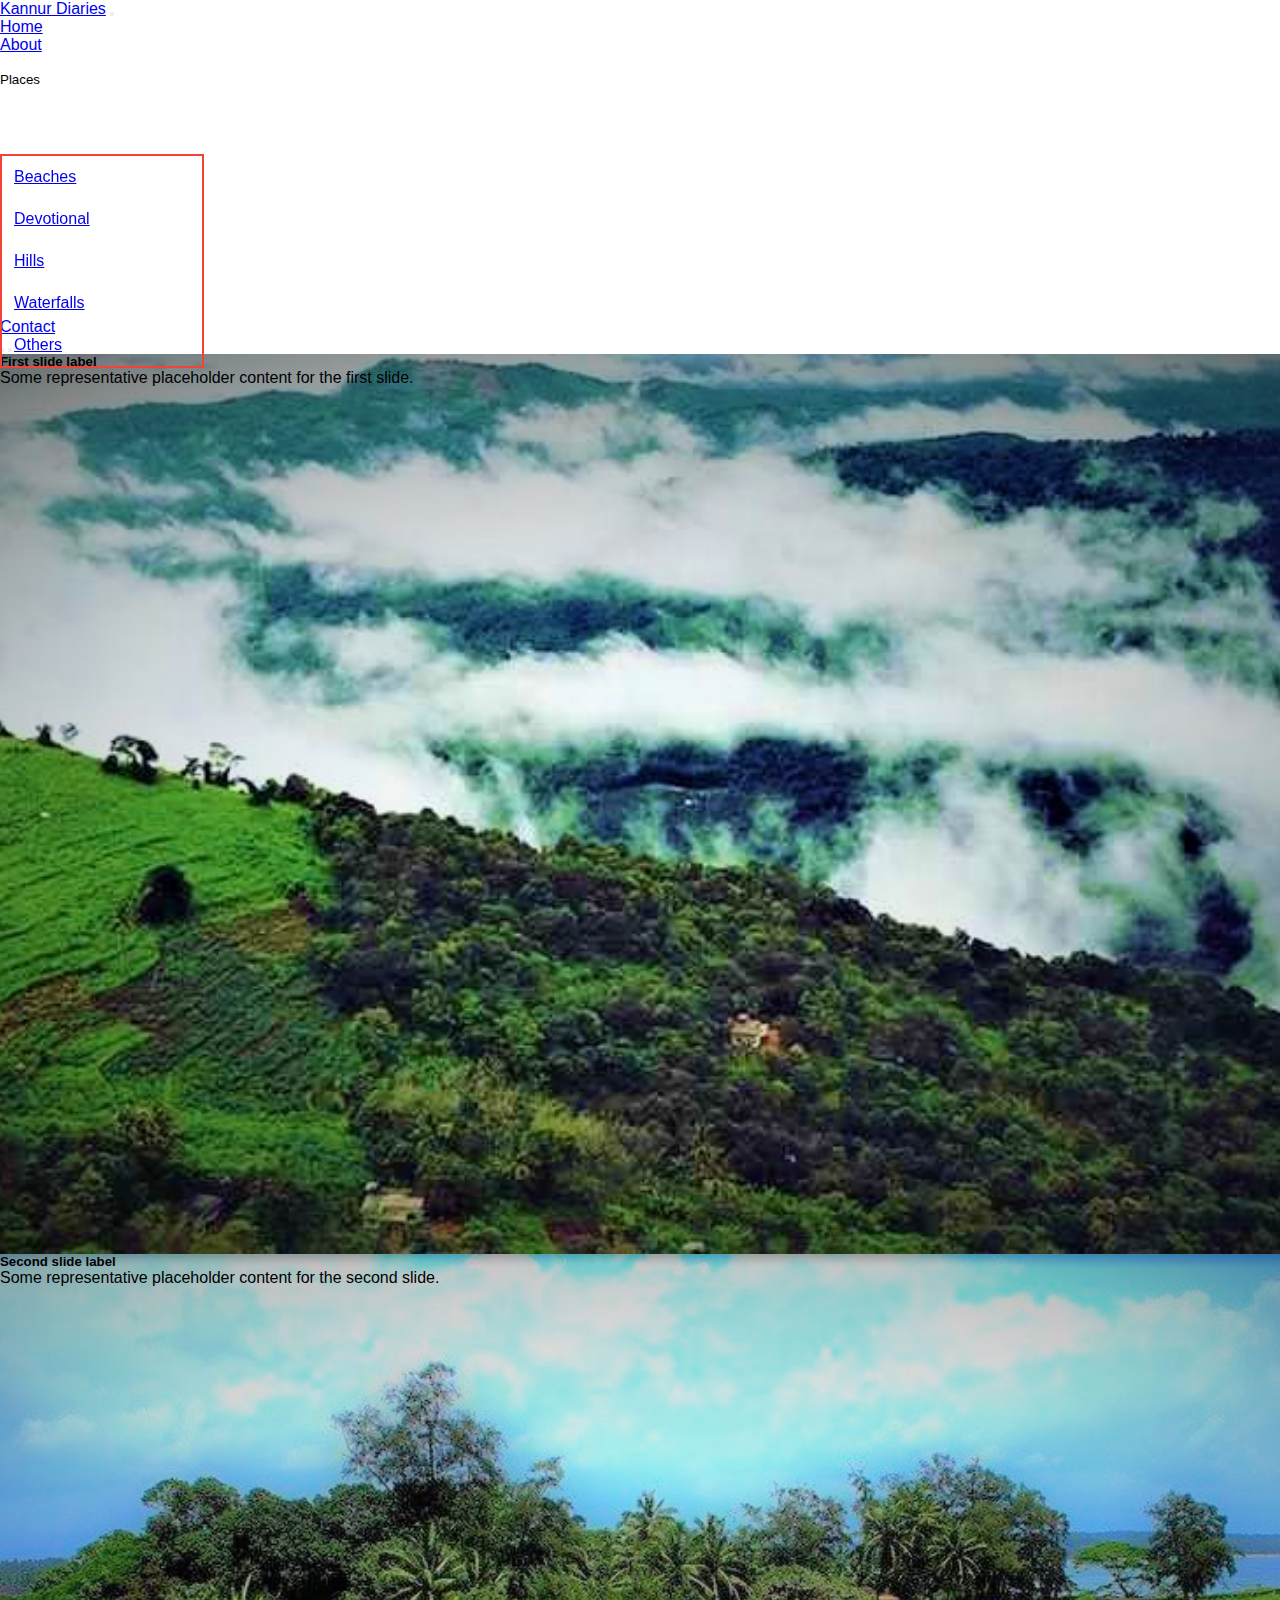
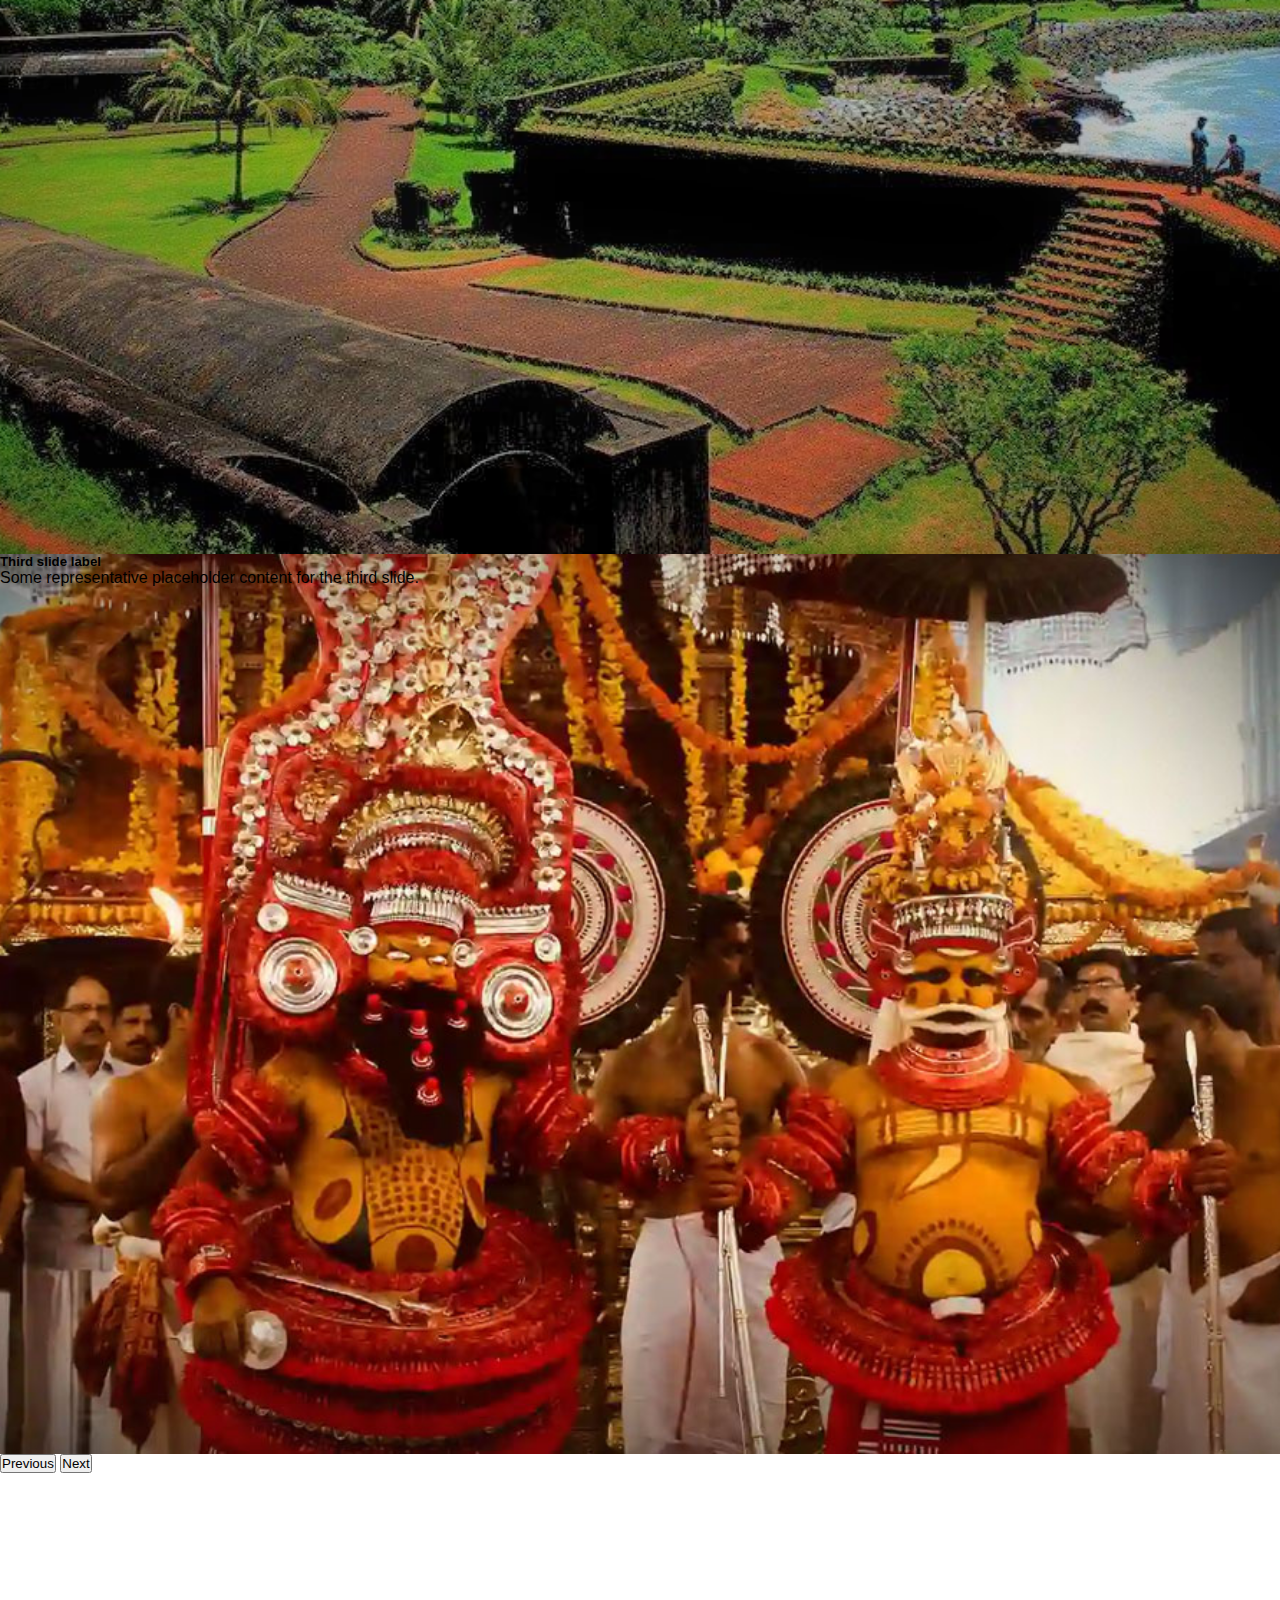
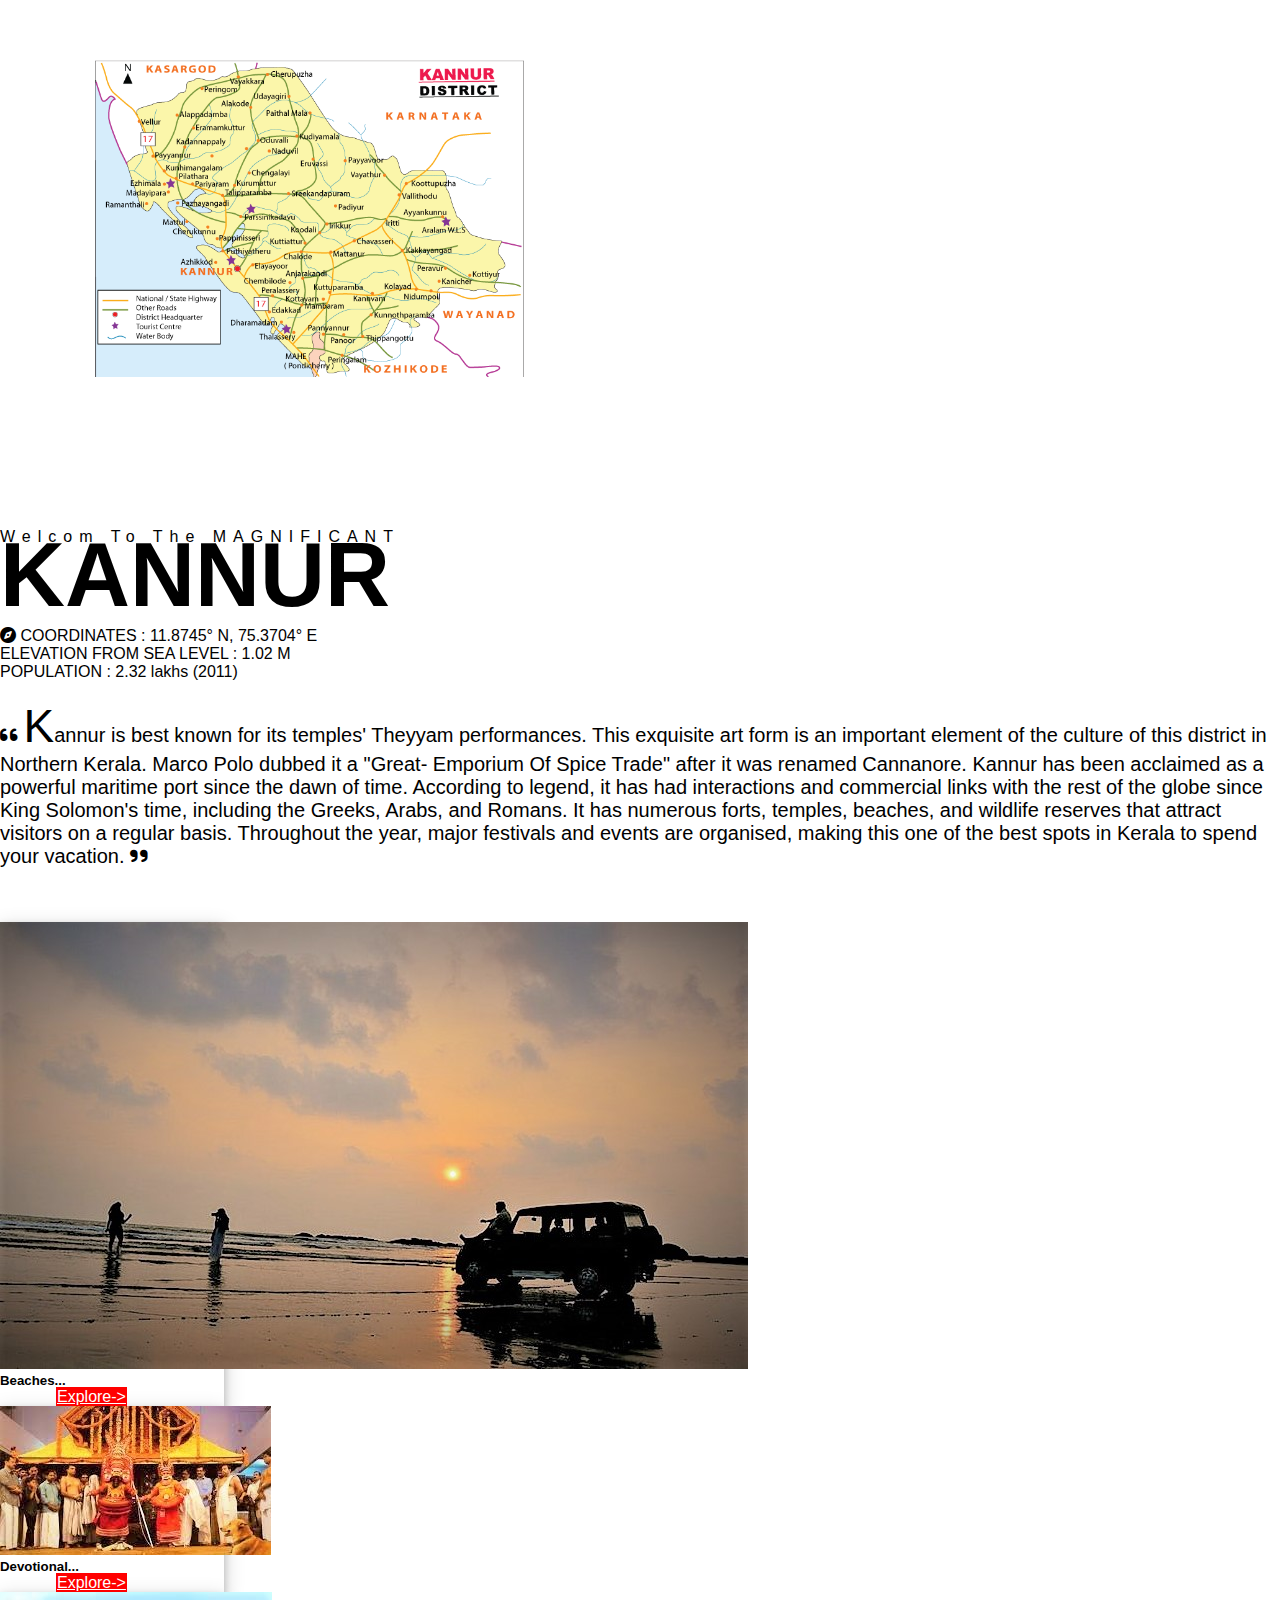
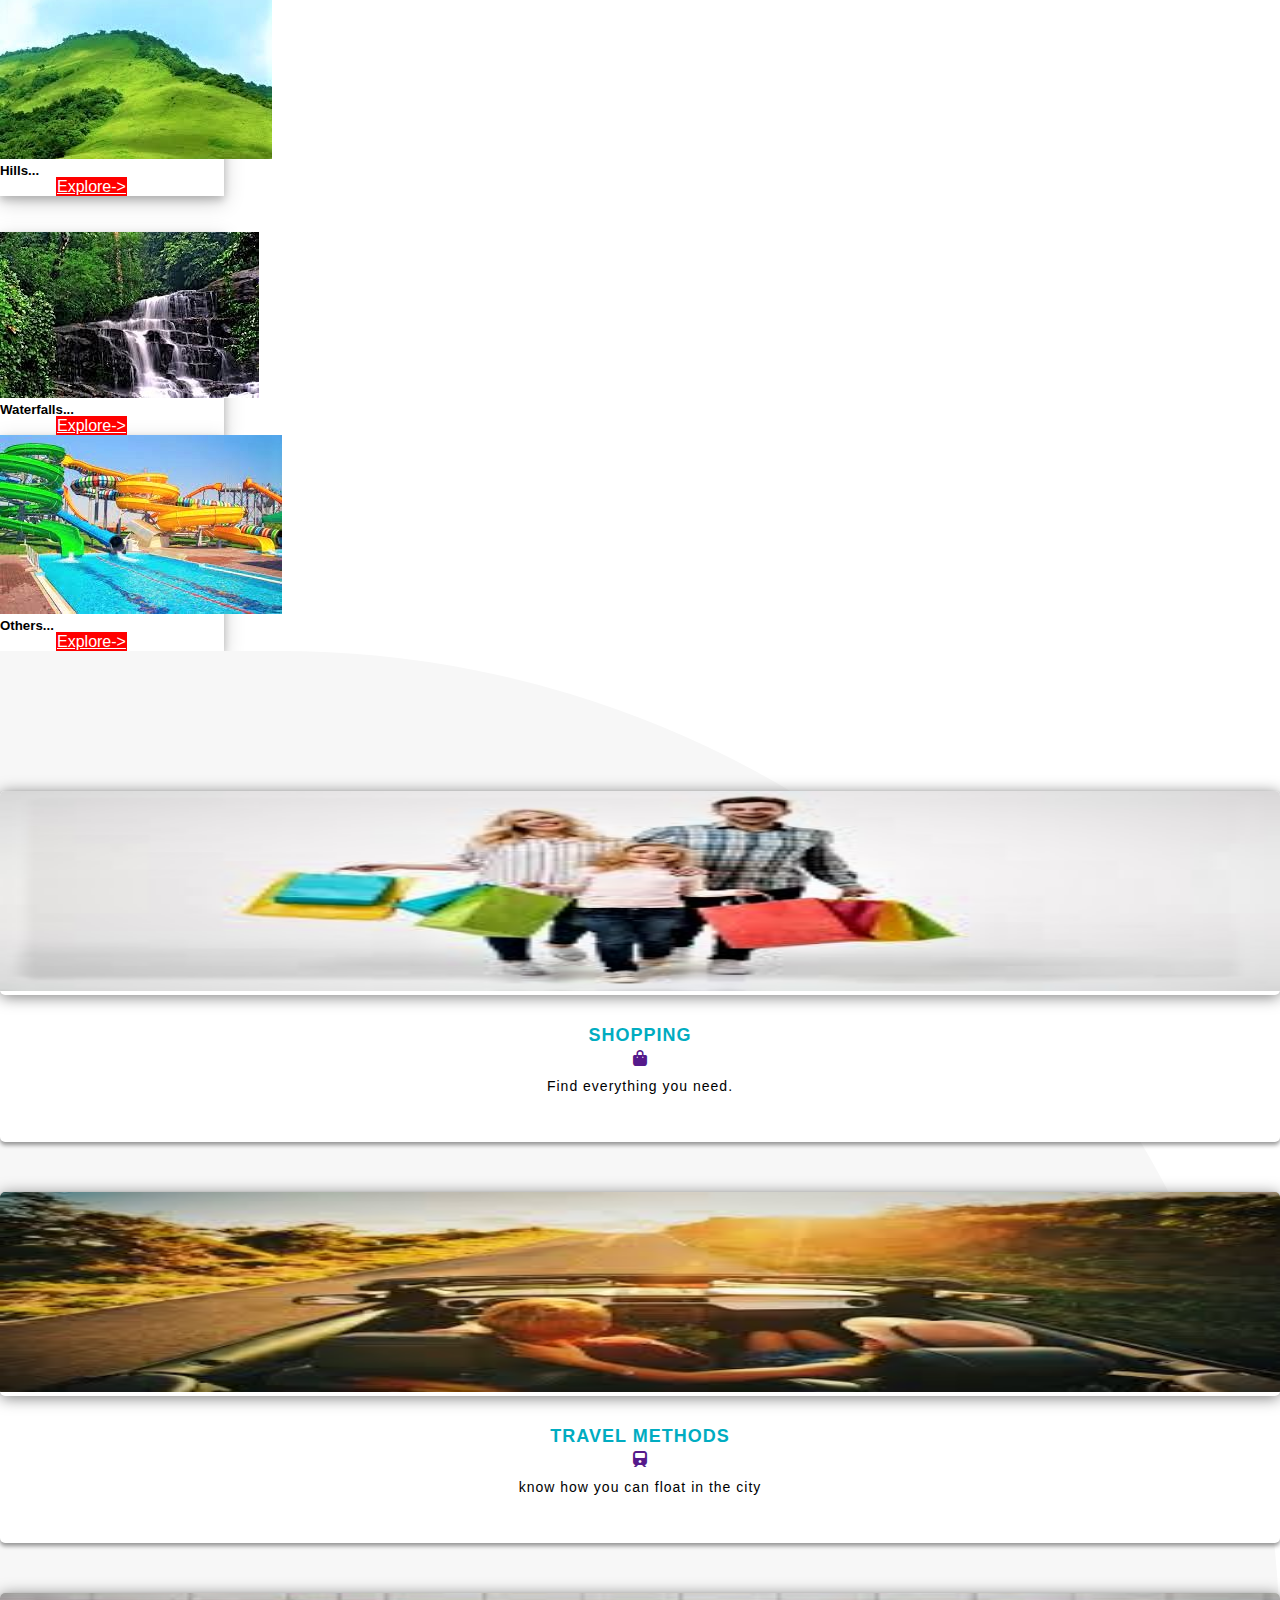
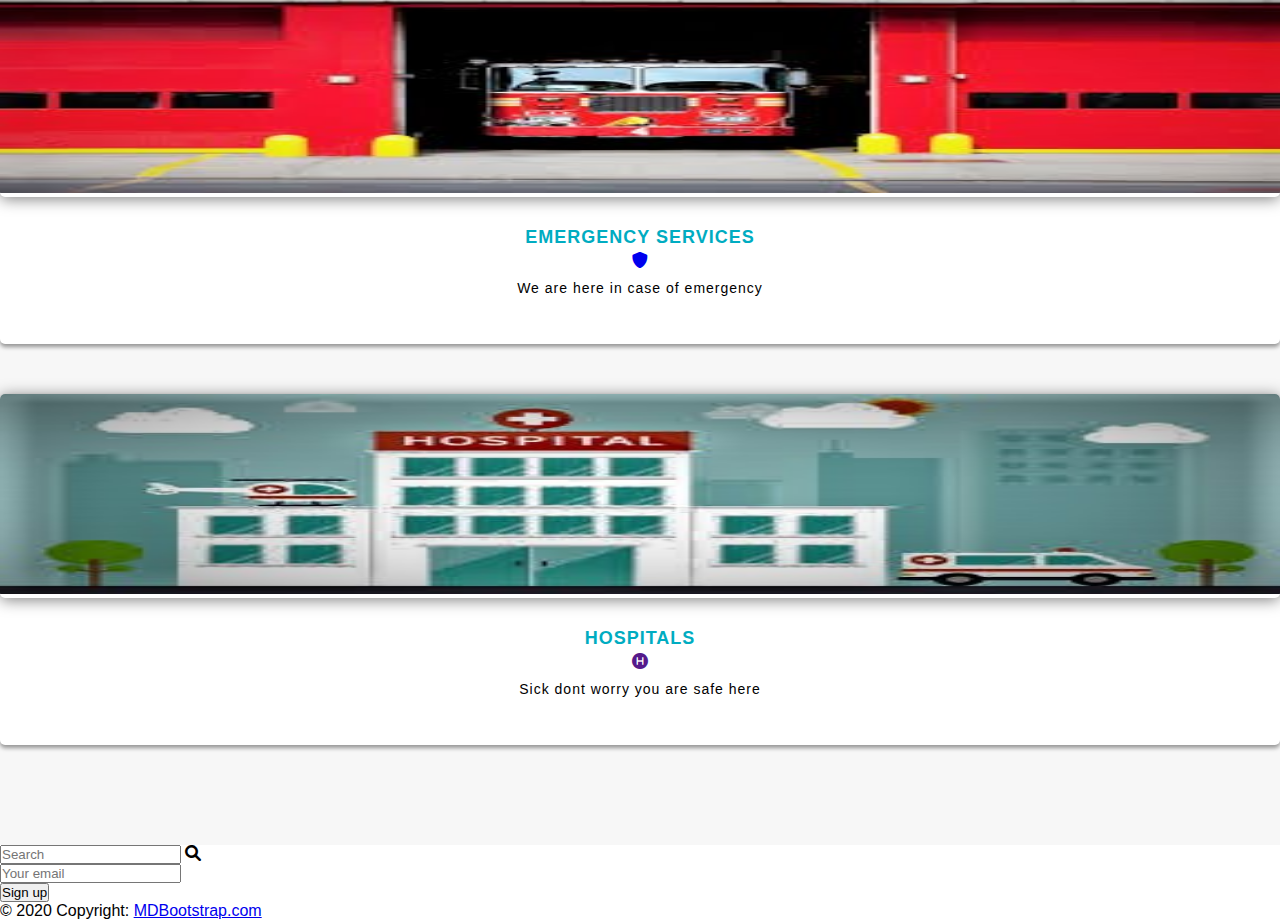
==== commit d32454b3: "devotional page commit" ====
--- a/index.html
+++ b/index.html
@@ -22,250 +22,127 @@
 
 <body>
 
-  <!-- header section starts here -->
-
-
-
-  <section class=" header bg-primary">
+
+  <!--================================== header section================================= -->
+  
+  <!-- Navigation -->
+  <nav class="navbar navbar-expand-lg navbar-light bg-light fixed-top">
     <div class="container">
-      <div class="row">
-        <div class="col">
-          <nav class="navbar navbar-expand-lg navbar-light bg-primary ">
-      <div class="logo text-white">
-        <i> <a class="navbar-brand text-white" href="#">Kannur <span class="text-warning h4">Diaries</span></a></i>    
-           <!-- <i class="fa fa-bicycle" aria-hidden="true"></i> -->  
- 
-      </div>
-
-      <button class="navbar-toggler" type="button" data-toggle="collapse" data-target="#navbarNav"
-        aria-controls="navbarNav" aria-expanded="false" aria-label="Toggle navigation">
+      <a class="navbar-brand" href="#">Kannur Diaries</a>
+      <button class="navbar-toggler" type="button" data-bs-toggle="collapse" data-bs-target="#navbarResponsive" aria-controls="navbarResponsive" aria-expanded="false" aria-label="Toggle navigation">
         <span class="navbar-toggler-icon"></span>
       </button>
-      <div class="  collapse navbar-collapse" id="navbarNav">
-        <ul class="nav-list  navbar-nav">
-          <li class="nav-item active"> <b><a class="nav-link text-white" href="#">Home </a></b> </li>
-
-
-          <!-- dropdown in the nav bar starts here -->
-
-         <li> <div class="dropdown">
-            <button class="dropbtn"><b>Places</b> </button>
-            <div class="dropdown-content">
-              <ul>
-                <li>
-             <a href="#beach-dropdown">Beaches</a>
-
-                </li>
-                <li>
-                  <a href="#devotional-dropdown">Devotional</a> 
-
-                </li>
-                <li>
-             <a href="#hill-dropdown">HillStations</a>
-
-                </li>
-                <li>
-             <a href="#waterfalls-dropdown">Waterfalls</a> 
-
-                </li>
-                <li>
-             <a href="#other-dropdown">OtherPlaces</a> 
-
-                </li>
-              </ul>
-              
-            </div>
-          </div>
-        </li>
-          <!-- dropdown in the nav bar ends here -->
-
-
-
-
-          <li class="nav-item"> <a class="nav-link text-white" href="#">Shopping</a> </li>
-          <li class="nav-item"> <a class="nav-link text-white " href="#">TravelMethods</a> </li>
-          <li class="nav-item"> <a class="nav-link text-white " href="#">EmergencyServices</a> </li>
-          <li class="nav-item"> <a class="nav-link text-white " href="#">Hospitals</a> </li>
-          <li class="nav-item"> <b><a class="nav-link text-white " href="#">ContactUs</a></b> </li>
+      <div class="collapse navbar-collapse" id="navbarResponsive">
+        <ul class="navbar-nav ms-auto">
+          <li class="nav-item active">
+            <a class="nav-link" href="#">Home</a>
+          </li>
+          <li class="nav-item">
+            <a class="nav-link" href="#">About</a>
+          </li>
+
+          <div class="dropdown">
+            <button class="  dropdown-toggle"  data-bs-toggle="dropdown" >
+              Places
+            </button>
+            <ul class="dropdown-menu" aria-labelledby="dropdownMenuButton1">
+              <li><a class="dropdown-item" href="#beach-dropdown">Beaches</a></li>
+              <li><a class="dropdown-item" href="#devotional-dropdown">Devotional</a></li>
+              <li><a class="dropdown-item" href="#hill-dropdown">Hills</a></li>
+              <li><a class="dropdown-item" href="#waterfalls-dropdown">Waterfalls</a></li>
+              <li><a class="dropdown-item" href="#other-dropdown">Others</a></li>
+            </ul>
+          </div>
+
+          <li class="nav-item">
+            <a class="nav-link" href="#">Contact</a>
+          </li>
         </ul>
       </div>
-    </nav>
-        </div>
-      </div>
-    </div>
-    
-  </section>
-  <!-- header section ends here -->
-
-
-
-
-
-
-
-
-
-
-
-
-
-
-  <!-- carousel section stars here -->
-  <section>
-    <div class="row">
-      <div class="col bd-example">
-        <div id="carouselExampleCaptions" class="carousel slide" data-ride="carousel">
-          <ol class="carousel-indicators">
-            <li data-target="#carouselExampleCaptions" data-slide-to="0" class="active"></li>
-            <li data-target="#carouselExampleCaptions" data-slide-to="1"></li>
-            <li data-target="#carouselExampleCaptions" data-slide-to="2"></li>
-            <li data-target="#carouselExampleCaptions" data-slide-to="3"></li>
-            <li data-target="#carouselExampleCaptions" data-slide-to="4"></li>
-            <li data-target="#carouselExampleCaptions" data-slide-to="5"></li>
-          </ol>
-          <div class="carousel-inner">
-            <!-- first carousel slide is herer -->
-            <div class="carousel-item active">
-              <img src="design/assets/2palakkayam-thattu4.jpg.image.784.410_20180526203513.jpg" class="d-block w-100"
-                alt="...">
-              <div class="carousel-caption mb-5">
-                <h5>Explore The Beauty Of Nature</h5>
-                <p><i class="fa fa-quote-left text-warning" aria-hidden="true"></i> In nature, nothing is perfect and
-                  everything is perfect. ... <i class="fa fa-quote-right text-warning" aria-hidden="true"></i></p>
-              </div>
-            </div>
-            <!-- first carousel slide is herer -->
-
-            <!-- second carousel slide is herer -->
-
-            <div class="carousel-item ">
-              <img src="design/assets/driving beach.jpg" class="d-block w-100" alt="...">
-              <div class="carousel-caption mb-5">
-                <h5>Crazy Beach Ride</h5>
-                <p><i class="fa fa-quote-left text-warning" aria-hidden="true"></i>Happiness is a day at the beach...<i
-                    class="fa fa-quote-right text-warning" aria-hidden="true"></i></p>
-              </div>
-            </div>
-            <!-- second carousel slide is herer -->
-
-            <!-- third carousel slide is herer -->
-
-            <div class="carousel-item">
-              <img src="design/assets/vismaya-water-park.jpg" class="d-block w-100" alt="...">
-              <div class="carousel-caption mb-5">
-                <h5>Untie your Soul Into Enjoyment</h5>
-                <p><i class="fa fa-quote-left text-warning" aria-hidden="true"></i>Life is like a roller coaster...<i
-                    class="fa fa-quote-right text-warning" aria-hidden="true"></i></p>
-              </div>
-            </div>
-            <!-- third carousel slide is herer -->
-
-            <!-- fourth carousel slide is herer -->
-
-            <div class="carousel-item">
-              <img src="design/assets/parassini.jpg" class="d-block w-100" alt="...">
-              <div class="carousel-caption mb-5">
-                <h5>Refresh Your Mind With Divinity</h5>
-                <p><i class="fa fa-quote-left text-warning" aria-hidden="true"></i>The temple is holy because it is not
-                  for sale...<i class="fa fa-quote-right text-warning" aria-hidden="true"></i></p>
-              </div>
-            </div>
-            <!-- fourth carousel slide is herer -->
-
-            <!-- fifth carousel slide is herer -->
-
-            <div class="carousel-item">
-              <img src="design/assets/KANNUR-FORT.jpg" class="d-block w-100" alt="...">
-              <div class="carousel-caption mb-5">
-                <h5>Recall The Historical Memmories</h5>
-                <p><i class="fa fa-quote-left text-warning" aria-hidden="true"></i>Following the light of the sun, we
-                  left the Old World...<i class="fa fa-quote-right text-warning" aria-hidden="true"></i></p>
-              </div>
-            </div>
-            <!-- fifth carousel slide is herer -->
-
-            <!-- sixth carousel slide is herer -->
-
-            <div class="carousel-item">
-              <img src="design/assets/theyyam.jpg" class="d-block w-100" alt="...">
-              <div class="carousel-caption mb-5">
-                <h5>Feel The Culture</h5>
-                <p><i class="fa fa-quote-left text-warning" aria-hidden="true"></i>Cultural differences should not
-                  separate us from each other, but rather cultural diversity brings a collective strength that can
-                  benefit all of humanity.<i class="fa fa-quote-right text-warning" aria-hidden="true"></i></p>
-              </div>
-            </div>
-            <!-- sixth carousel slide is herer -->
-
-
-          </div>
-          <a class="carousel-control-prev" href="#carouselExampleCaptions" role="button" data-slide="prev">
-            <span class="carousel-control-prev-icon" aria-hidden="true"></span>
-            <span class="sr-only">Previous</span>
-          </a>
-          <a class="carousel-control-next" href="#carouselExampleCaptions" role="button" data-slide="next">
-            <span class="carousel-control-next-icon" aria-hidden="true"></span>
-            <span class="sr-only">Next</span>
-          </a>
-        </div>
-      </div>
-    </div>
-  </section>
-  <!-- carousel section stars here -->
-
-
+    </div>
+  </nav>
+  
+  <header>
+  
+    <div id="carouselExampleCaptions" class="carousel slide" data-bs-ride="carousel">
+      <div class="carousel-indicators">
+        <button type="button" data-bs-target="#carouselExampleCaptions" data-bs-slide-to="0" class="active" aria-current="true" aria-label="Slide 1"></button>
+        <button type="button" data-bs-target="#carouselExampleCaptions" data-bs-slide-to="1" aria-label="Slide 2"></button>
+        <button type="button" data-bs-target="#carouselExampleCaptions" data-bs-slide-to="2" aria-label="Slide 3"></button>
+      </div>
+      <div class="carousel-inner">
+        <div class="carousel-item active" style="background-image: url('design/assets/2palakkayam-thattu4.jpg.image.784.410_20180526203513.jpg')">
+          <div class="carousel-caption">
+            <h5>First slide label</h5>
+            <p>Some representative placeholder content for the first slide.</p>
+          </div>
+        </div>
+        <div class="carousel-item" style="background-image: url('design/assets/KANNUR-FORT.jpg')">
+          <div class="carousel-caption">
+            <h5>Second slide label</h5>
+            <p>Some representative placeholder content for the second slide.</p>
+          </div>
+        </div>
+        <div class="carousel-item" style="background-image: url('design/assets/parassini.jpg')">
+          <div class="carousel-caption">
+            <h5>Third slide label</h5>
+            <p>Some representative placeholder content for the third slide.</p>
+          </div>
+        </div>
+      </div>
+      <button class="carousel-control-prev" type="button" data-bs-target="#carouselExampleCaptions" data-bs-slide="prev">
+        <span class="carousel-control-prev-icon" aria-hidden="true"></span>
+        <span class="visually-hidden">Previous</span>
+      </button>
+      <button class="carousel-control-next" type="button" data-bs-target="#carouselExampleCaptions" data-bs-slide="next">
+        <span class="carousel-control-next-icon" aria-hidden="true"></span>
+        <span class="visually-hidden">Next</span>
+      </button>
+    </div>
+  </header>
+  <!--================================== header section================================= -->
+  
   <!--=================== kannur discription and map here============= -->
-
-  <section class="kannur-discription ">
-    <div class="container">
-      <div class="row">
-        <div class="col">
-          <!-- the image of the kannr map is  -->
-
-          <div class="image">
-            <img src="design/assets/kannur.png" alt="" class="map ">
-          </div>
-          <!-- the image of the kannr map is  -->
-
-        </div>
-        <div class="col">
-          <div class="discription">
-            <!-- =========discription about kannur will be here=========== -->
-            <div class="disc">
-              <p class="text-white kannur-sub">Welcom To The <span class="text-muted">MAGNIFICANT </span></p>
-              <h1 class="kannur-txt text-warning"> KANNUR</h1>
-              <p class=" text-success coordinates">
-                <i class="fa fa-compass text-white" aria-hidden="true"></i> COORDINATES : 11.8745° N, 75.3704° E <br>
-                ELEVATION FROM SEA LEVEL : 1.02 M <br>
-                POPULATION : 2.32 lakhs (2011) <br><br>
-              </p>
-              <p class="about-kannur  text-danger">
-                <i class="fa fa-quote-left text-warning" aria-hidden="true"></i> <span
-                  class="k text-warning">K</span>annur is best known for its temples' Theyyam performances.
-                This exquisite art form is an important element of the culture of
-                this district in Northern Kerala. Marco Polo dubbed it a "Great-
-                Emporium Of Spice Trade" after it was renamed Cannanore.
-                Kannur has been acclaimed as a powerful maritime port since
-                the dawn of time. According to legend, it has had interactions
-                and commercial links with the rest of the globe since King
-                Solomon's time, including the Greeks, Arabs, and Romans. It
-                has numerous forts, temples, beaches, and wildlife reserves that
-                attract visitors on a regular basis. Throughout the year, major
-                festivals and events are organised, making this one of the best spots
-                in Kerala to spend your vacation. <i class="fa fa-quote-right text-warning" aria-hidden="true"> </i>
-
-              </p>
-            </div>
-            <!--============== discription about kannur will be here===================== -->
-          </div>
-        </div>
-      </div>
-    </div>
-  </section>
-
-
-
-
+ <span >
+
+<div class=" container-fluid bg-black  ">
+  <div class="row ">
+    <div class="col">
+      <img src="design/assets/kannur.png" alt="" class="map">
+    </div>
+    <div class="col kannur-disc">
+      <p class="text-white kannur-sub">Welcom To The <span class="text-muted">MAGNIFICANT </span></p>
+      <h1 class="kannur-txt text-warning"> KANNUR</h1>
+      <p class=" text-success coordinates">
+        <i class="fa fa-compass text-white" aria-hidden="true"></i> COORDINATES : 11.8745° N, 75.3704° E <br>
+        ELEVATION FROM SEA LEVEL : 1.02 M <br>
+        POPULATION : 2.32 lakhs (2011) <br><br>
+      </p>
+      <p class="about-kannur  text-white">
+        <i class="fa fa-quote-left text-warning" aria-hidden="true"></i> <span
+          class="k text-warning">K</span>annur is best known for its temples' Theyyam performances.
+        This exquisite art form is an important element of the culture of
+        this district in Northern Kerala. Marco Polo dubbed it a "Great-
+        Emporium Of Spice Trade" after it was renamed Cannanore.
+        Kannur has been acclaimed as a powerful maritime port since
+        the dawn of time. According to legend, it has had interactions
+        and commercial links with the rest of the globe since King
+        Solomon's time, including the Greeks, Arabs, and Romans. It
+        has numerous forts, temples, beaches, and wildlife reserves that
+        attract visitors on a regular basis. Throughout the year, major
+        festivals and events are organised, making this one of the best spots
+        in Kerala to spend your vacation. <i class="fa fa-quote-right text-warning" aria-hidden="true"> </i>
+
+      </p>
+    </div>
+  </div>
+</div>
+
+
+
+
+
+ </span>
   <!--=================== kannur discription and map here============= -->
 
 
@@ -280,88 +157,82 @@
   <br>
   <br>
   <br>
-  <br>
-  <br>
-  <br>
-
-
-
-
-
-
-
-
-
-
-
-
-
-
-
-
-
-
-  <section class="place-details">
-    <h1 class="find-dest text-center ">Find your Destinations Here</h1>
-    <div class="container">
-      <div class="row">
-        <div class="col">
-
-          <div class="card" style="width: 14rem;">
-            <img id="beach-dropdown" class="card-img-top" src="design/assets/driving beach.jpg" alt="Card image cap">
-            <div class="card-body">
-              <h5 class="card-title">Beaches...</h5>
-              <a href="#" class="btn button-places-discription">Explore-></a>
-            </div>
-          </div>
-        </div>
-        <div class="col">
-          <div class="card" style="width: 14rem;">
-            <img id="devotional-dropdown " class="card-img-top" src="design/assets/parassini-cardimage.jpg"
-              alt="Card image cap">
-            <div class="card-body">
-              <h5 class="card-title">Devotional...</h5>
-              <a href="#" class="btn button-places-discription">Explore-></a>
-            </div>
-          </div>
-        </div>
-        <div class="col">
-          <div class="card" style="width: 14rem;">
-            <img id="hill-dropdown" class="card-img-top" src="design/assets/paithal-sample.jpg" alt="Card image cap">
-            <div class="card-body">
-              <h5 class="card-title">Hills...</h5>
-              <a href="#" class="btn button-places-discription">Explore-></a>
-            </div>
-          </div>
-        </div>
-      </div>
-      <br><br>
-      <!--============================== second row starts here===================== -->
-      <div class="row">
-        <div class="col">
-          <div class="card" style="width: 14rem;">
-            <img id="waterfalls-dropdown" class="card-img-top" src="design/assets/waterfalls-card.jpg"
-              alt="Card image cap">
-            <div class="card-body">
-              <h5 class="card-title">Waterfalls...</h5>
-              <a href="#" class="btn button-places-discription ">Explore-></a>
-            </div>
-          </div>
-        </div>
-        <div class="col">
-          <div class="card" style="width: 14rem;">
-            <img id="other-dropdown" class="card-img-top" src="design/assets/vismaya-card.jpg" alt="Card image cap">
-            <div class="card-body">
-              <h5 class="card-title">Others...</h5>
-              <a href="#" class="btn button-places-discription btn-primary">Explore-></a>
-            </div>
-          </div>
-
-        </div>
-      </div>
-      <!--============================== second row starts here===================== -->
-
-    </div>
+ 
+
+
+
+
+
+
+
+
+
+
+
+<section class="place-details">
+  <div class="container">
+    <div class="row">
+      <div class="col">
+    
+        <div class="card" style="width: 14rem;">
+          <img id="beach-dropdown" class="card-img-top" src="design/assets/driving beach.jpg" alt="Card image cap">
+          <div class="card-body">
+            <h5 class="card-title">Beaches...</h5>
+            <a href="beaches.html" class="btn button-places-discription">Explore-></a>
+          </div>
+        </div>
+      </div>
+      <div class="col">
+        <div class="card" style="width: 14rem;">
+          <img id="devotional-dropdown " class="card-img-top" src="design/assets/parassini-cardimage.jpg"
+            alt="Card image cap">
+          <div class="card-body">
+            <h5 class="card-title">Devotional...</h5>
+            <a href="devotional.html" class="btn button-places-discription">Explore-></a>
+          </div>
+        </div>
+      </div>
+      <div class="col">
+        <div class="card" style="width: 14rem;">
+          <img id="hill-dropdown" class="card-img-top" src="design/assets/paithal-sample.jpg" alt="Card image cap">
+          <div class="card-body">
+            <h5 class="card-title">Hills...</h5>
+            <a href="#" class="btn button-places-discription">Explore-></a>
+          </div>
+        </div>
+      </div>
+    </div>
+          
+          <br><br>
+          <!--============================== second row starts here===================== -->
+          <div class="row">
+            <div class="col">
+              <div class="card" style="width: 14rem;">
+                <img id="waterfalls-dropdown" class="card-img-top" src="design/assets/waterfalls-card.jpg"
+                  alt="Card image cap">
+                <div class="card-body">
+                  <h5 class="card-title">Waterfalls...</h5>
+                  <a href="#" class="btn button-places-discription ">Explore-></a>
+                </div>
+              </div>
+            </div>
+            <div class="col">
+              <div class="card" style="width: 14rem;">
+                <img id="other-dropdown" class="card-img-top" src="design/assets/vismaya-card.jpg" alt="Card image cap">
+                <div class="card-body">
+                  <h5 class="card-title">Others...</h5>
+                  <a href="#" class="btn button-places-discription btn-primary">Explore-></a>
+                </div>
+              </div>
+    
+            </div>
+          </div>
+          <!--============================== second row starts here===================== -->
+    
+        </div>
+  </div>
+    
+ 
   </section>
 
   <!-- deatails about places starts here  -->
@@ -381,7 +252,7 @@
             <div class="card-flyer">
               <div class="text-box">
                 <div class="image-box">
-                  <img class="card-image" src="design/assets/shoping-index-card.jpg"
+                  <img class="card-image" id="shopping-nav" src="design/assets/shoping-index-card.jpg"
                     alt="Shopping" />
                 </div>
                 <div class="text-container">
@@ -397,7 +268,7 @@
             <div class="card-flyer">
               <div class="text-box">
                 <div class="image-box">
-                  <img src="design/assets/travel-index-card.jpg" alt="travel" />
+                  <img src="design/assets/travel-index-card.jpg" id="travel-nav" alt="travel" />
                 </div>
                 <div class="text-container">
                   <h6>Travel Methods</h6> <i class="fas fa-train"></i>
@@ -412,7 +283,7 @@
             <div class="card-flyer">
               <div class="text-box">
                 <div class="image-box">
-                  <img src="design/assets/emergency-index-card.jpg" alt="emergency" />
+                  <img src="design/assets/emergency-index-card.jpg" id="emergency-nav" alt="emergency" />
                 </div>
 
                 <div class="text-container">
@@ -429,7 +300,7 @@
             <div class="card-flyer">
               <div class="text-box">
                 <div class="image-box">
-                  <img src="design/assets/hospitals-index-card.jpg" alt="Hospitals" />
+                  <img src="design/assets/hospitals-index-card.jpg" id="hospitals-nav" alt="Hospitals" />
                 </div>
                 <div class="text-container">
                   <h6>Hospitals</h6><i class="fas fa-hospital-symbol"></i>
@@ -505,11 +376,12 @@
 
 
 
-
-
   <script src="//ajax.googleapis.com/ajax/libs/jquery/1.11.0/jquery.min.js"></script> 
-   <script src="https://cdn.jsdelivr.net/npm/bootstrap@5.1.3/dist/js/bootstrap.bundle.min.js" integrity="sha384-ka7Sk0Gln4gmtz2MlQnikT1wXgYsOg+OMhuP+IlRH9sENBO0LRn5q+8nbTov4+1p" crossorigin="anonymous"></script>
-  <script src="design/js/index.js"></script>
+
+  <script src="https://cdn.jsdelivr.net/npm/@popperjs/core@2.10.2/dist/umd/popper.min.js" integrity="sha384-7+zCNj/IqJ95wo16oMtfsKbZ9ccEh31eOz1HGyDuCQ6wgnyJNSYdrPa03rtR1zdB" crossorigin="anonymous"></script>
+  <script src="https://cdn.jsdelivr.net/npm/bootstrap@5.1.3/dist/js/bootstrap.min.js" integrity="sha384-QJHtvGhmr9XOIpI6YVutG+2QOK9T+ZnN4kzFN1RtK3zEFEIsxhlmWl5/YESvpZ13" crossorigin="anonymous"></script>
+ 
+   <!-- <script src="design/js/index.js"></script> -->
 </body>
 
 </html>--- a/design/css/index.css
+++ b/design/css/index.css
@@ -3,84 +3,85 @@
     padding: 0;
     margin: 0;
     font-family: 'Raleway', sans-serif;
-}
-
-
-
-.nav-list{
-    font-size: 18px;
-    margin-left: 224px;
-
-}
-.logo a{
-    margin-left: 102px;
-    font-style: initial;
-    font-weight: 900;
-    font-family: 'Irish Grover', cursive;
-}
-
-/* navbar dropdown styling */
-.dropbtn {
-  background-color: transparent;
+    
+    
+}
+/* .navbar{
+  background-color: violet;
   color: white;
-  padding: 16px;
-  font-size: 16px;
-  border: none;
-}
-
-.dropdown {
-  position: relative;
-  display: inline-block;
-}
-
-.dropdown-content {
-  display: none;
-  position: absolute;
-  background-color: white;
-  min-width: 160px;
-  box-shadow: 0px 8px 16px 0px rgba(0,0,0,0.2);
-  z-index: 1;
-}
-
-.dropdown-content a {
-  color: black;
-  padding: 12px 16px;
-  text-decoration: none;
+} */
+
+/* carousel styling */
+.carousel-item {
+  height: 100vh;
+  min-height: 350px;
+  background: no-repeat center center scroll;
+  -webkit-background-size: cover;
+  -moz-background-size: cover;
+  -o-background-size: cover;
+  background-size: cover;
+  
+}
+
+/* carousel styling */
+
+
+
+
+
+/* dropdown styling */
+.dropdown-toggle {
+  /* width: 200px; */
+  display: flex;
+  justify-content: space-between;
+  align-items: center;
+  height: 50px;
+ background-color: transparent;
+ border: 0;
+
+}
+
+.dropdown-toggle:focus {
+  box-shadow: none !important
+}
+
+
+
+.dropdown-menu {
+  width: 200px;
+  border: 2px solid #F44336;
+  padding: 0rem 0;
+  transform: translate3d(0px, 50px, 0px) !important
+}
+
+.dropdown-item:focus,
+.dropdown-item:hover {
+  color: #ffffff;
+  background-color: #dc3545;
+  padding: 12px
+}
+
+.dropdown-item {
   display: block;
-}
-.dropdown-content li{
-list-style: none;
-}
-.dropdown-content li:hover{
-  background-color: yellow;
-  border: solid red 1px;
-  border-radius: 10px;
-}
-
-
-.dropdown:hover .dropdown-content {display: block;}
-
-
-
-
-/* navbar dropdown styling */
-
-
-
-
-.carousel-inner  img {
-    width:640px;
-    height: 600px;
-  }
-
-  /* kannur discription section styling (first black div) */
-
-  .kannur-discription{
-    height: 150vh;
-    width: 100%;
-    border-bottom-right-radius: 360px;
-    background-color: black;
-  }
+  width: 100%;
+  padding: 12px
+}
+/* dropdown styling */
+
+
+
+
+/* kannur discription section styling (first black div) */
+
+.kannur-discription{
+  height: 150vh;
+  width: 100%;
+  border-bottom-right-radius: 1000px;
+ 
+
+}
+
+  
   .about-kannur{
       font-size: 20px;
   }
@@ -88,16 +89,9 @@
   .map{
     height: 317px;
      margin-top: 187px;
-        /* padding-left: 70px; */
-        /* float: left; */
-}
-    .disc{
-        /* float: right; */
-        /* margin-right: 272px; */
-        margin-top: 184px;
-        /* margin-left: 145px; */
-        
-    }
+     margin-left: 95px;
+
+}
     .kannur-txt {
         font-size: 90px;
         font-weight: bolder;
@@ -108,12 +102,12 @@
         letter-spacing: 7px;
         margin-bottom: -22px;
     }
-    .discription{
-        display: flex;
-        overflow: hidden;
-    }
+  
     .k{
         font-size: 46px;
+    }
+    .kannur-disc{
+      margin-top: 147px;
     }
   /* kannur discription section styling (first black div) */
 
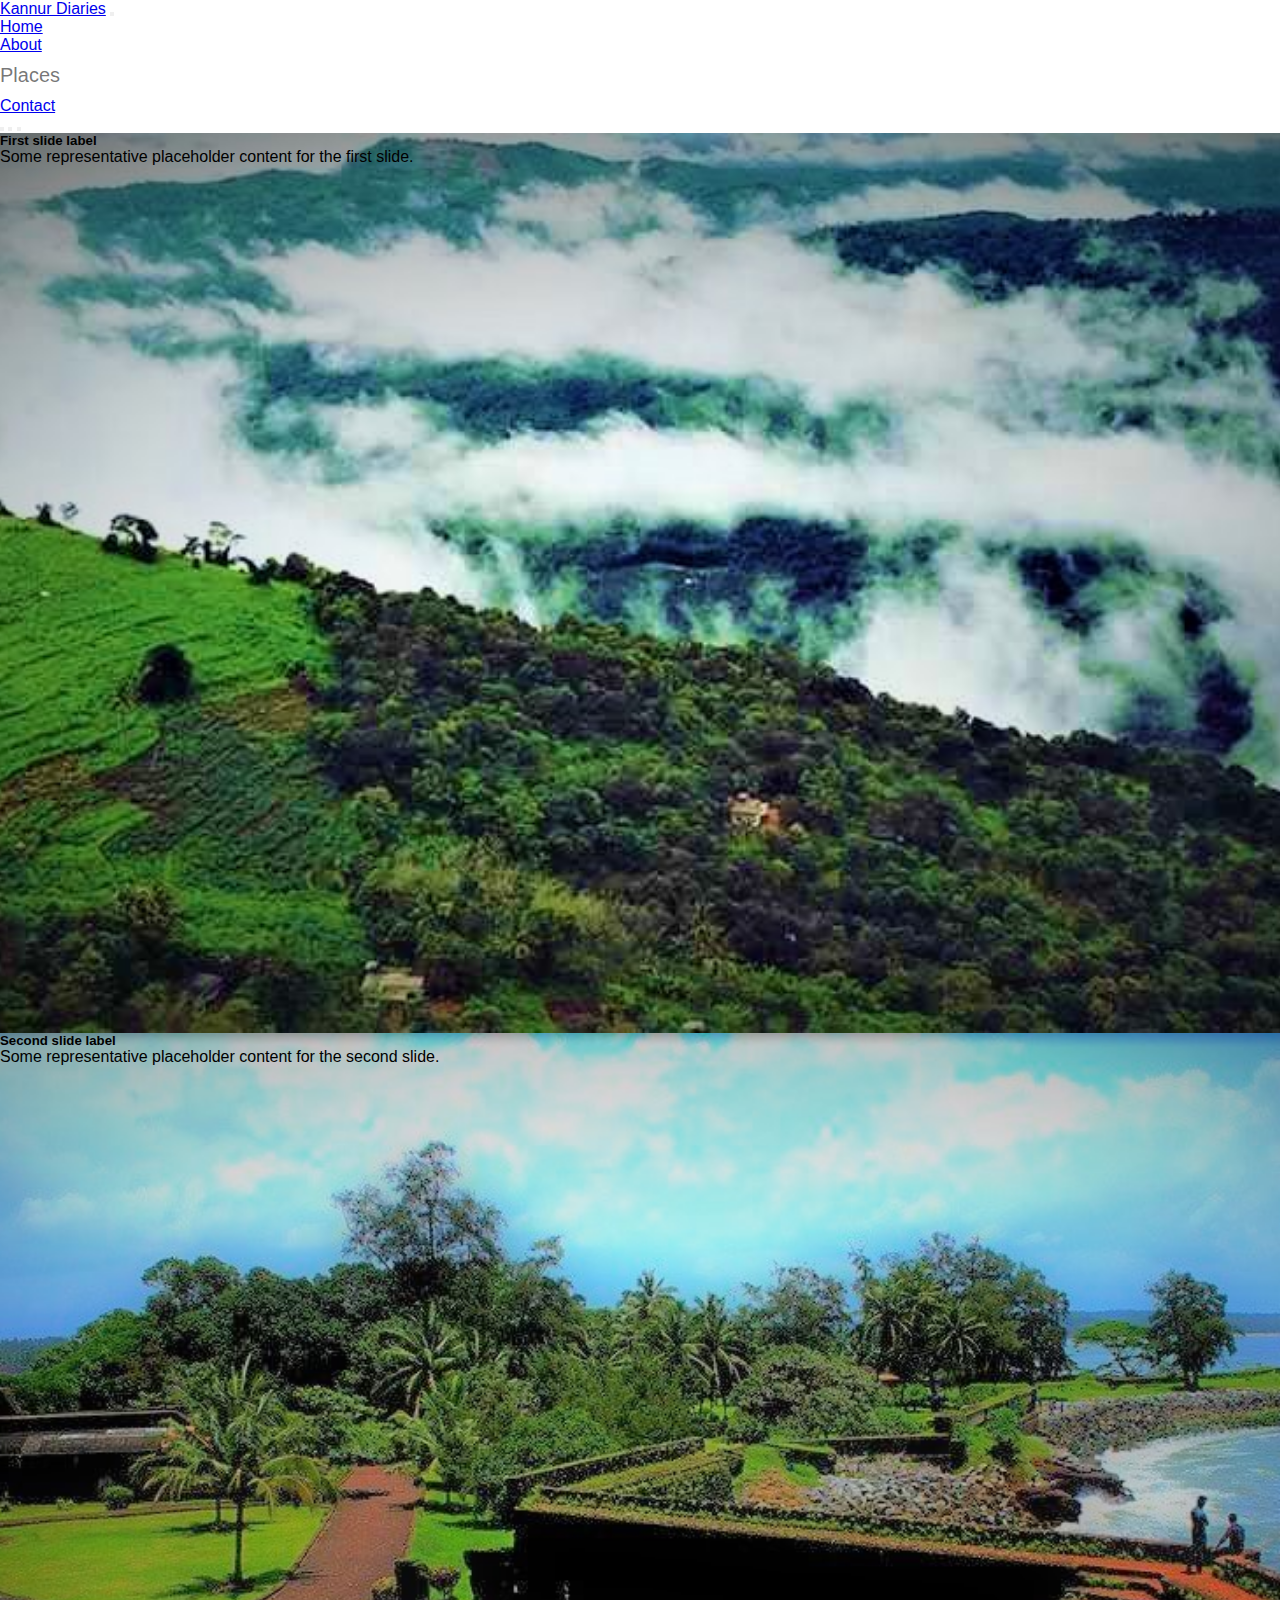
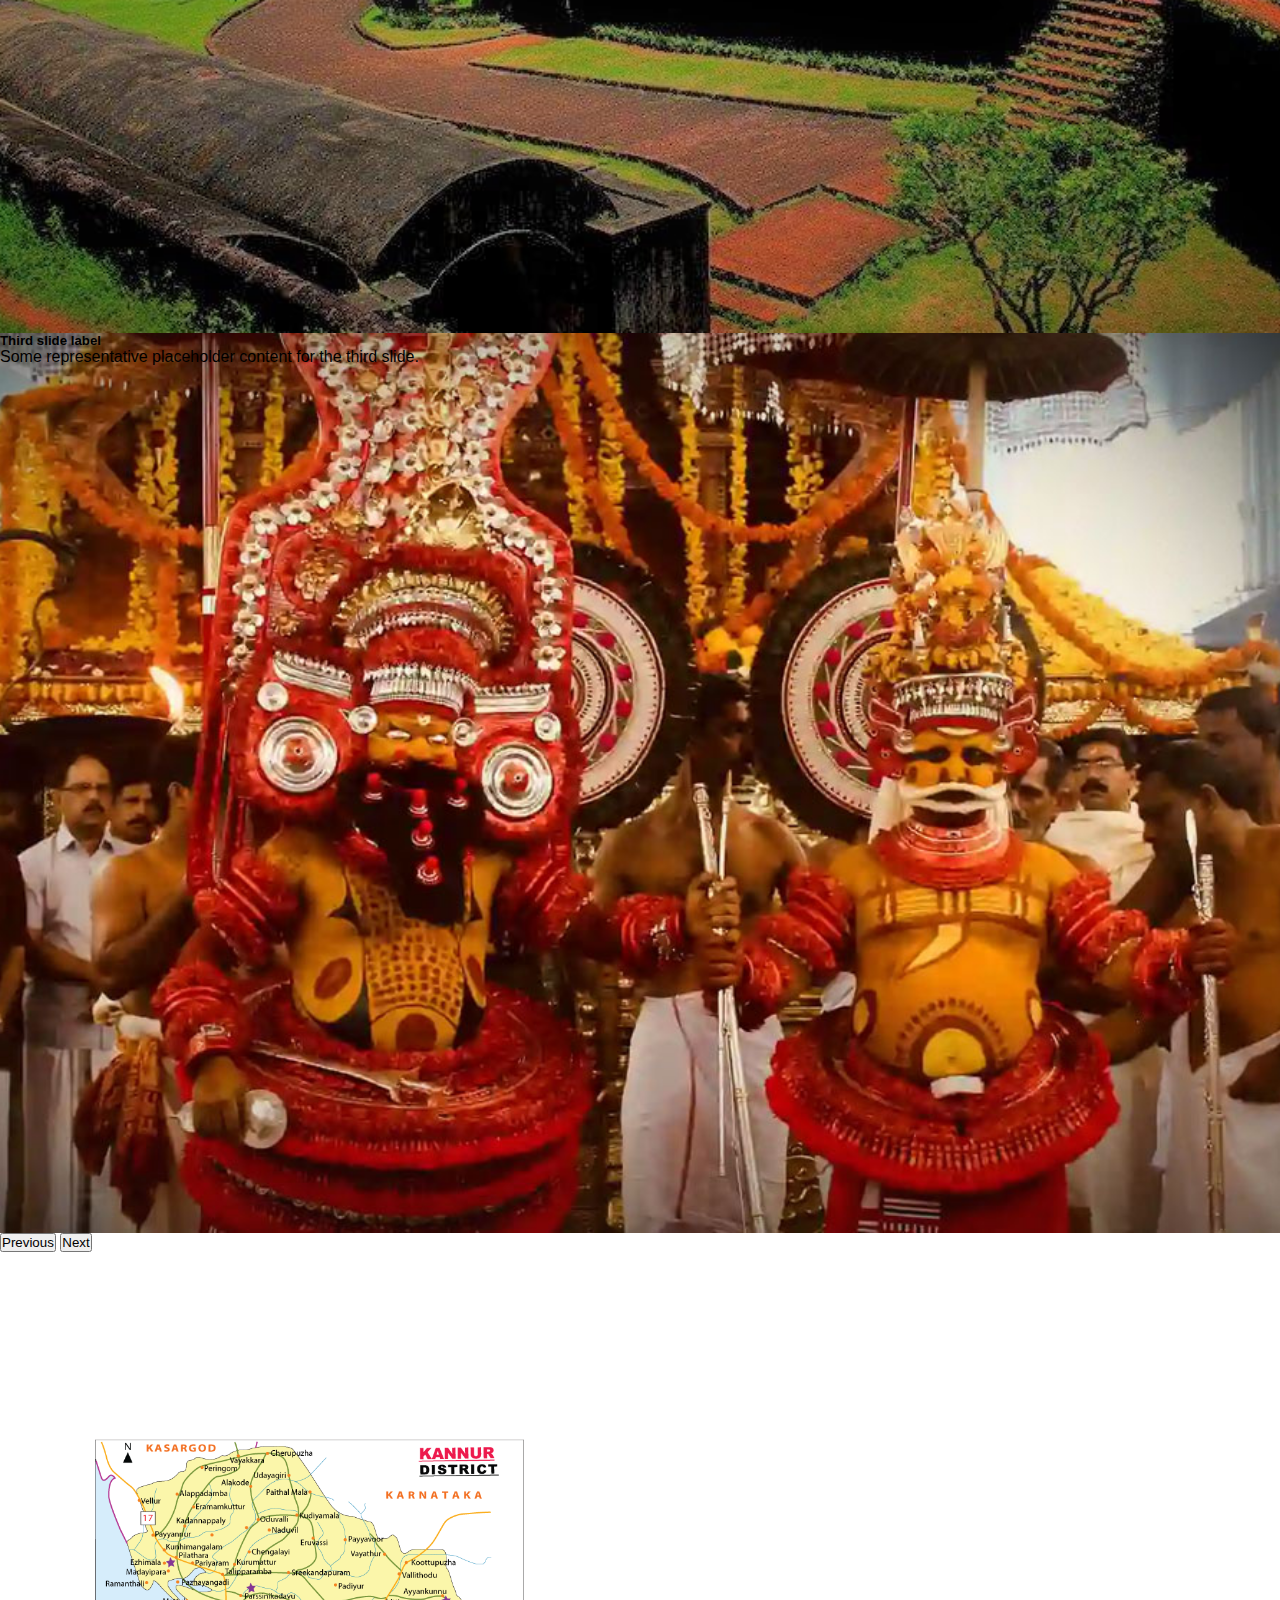
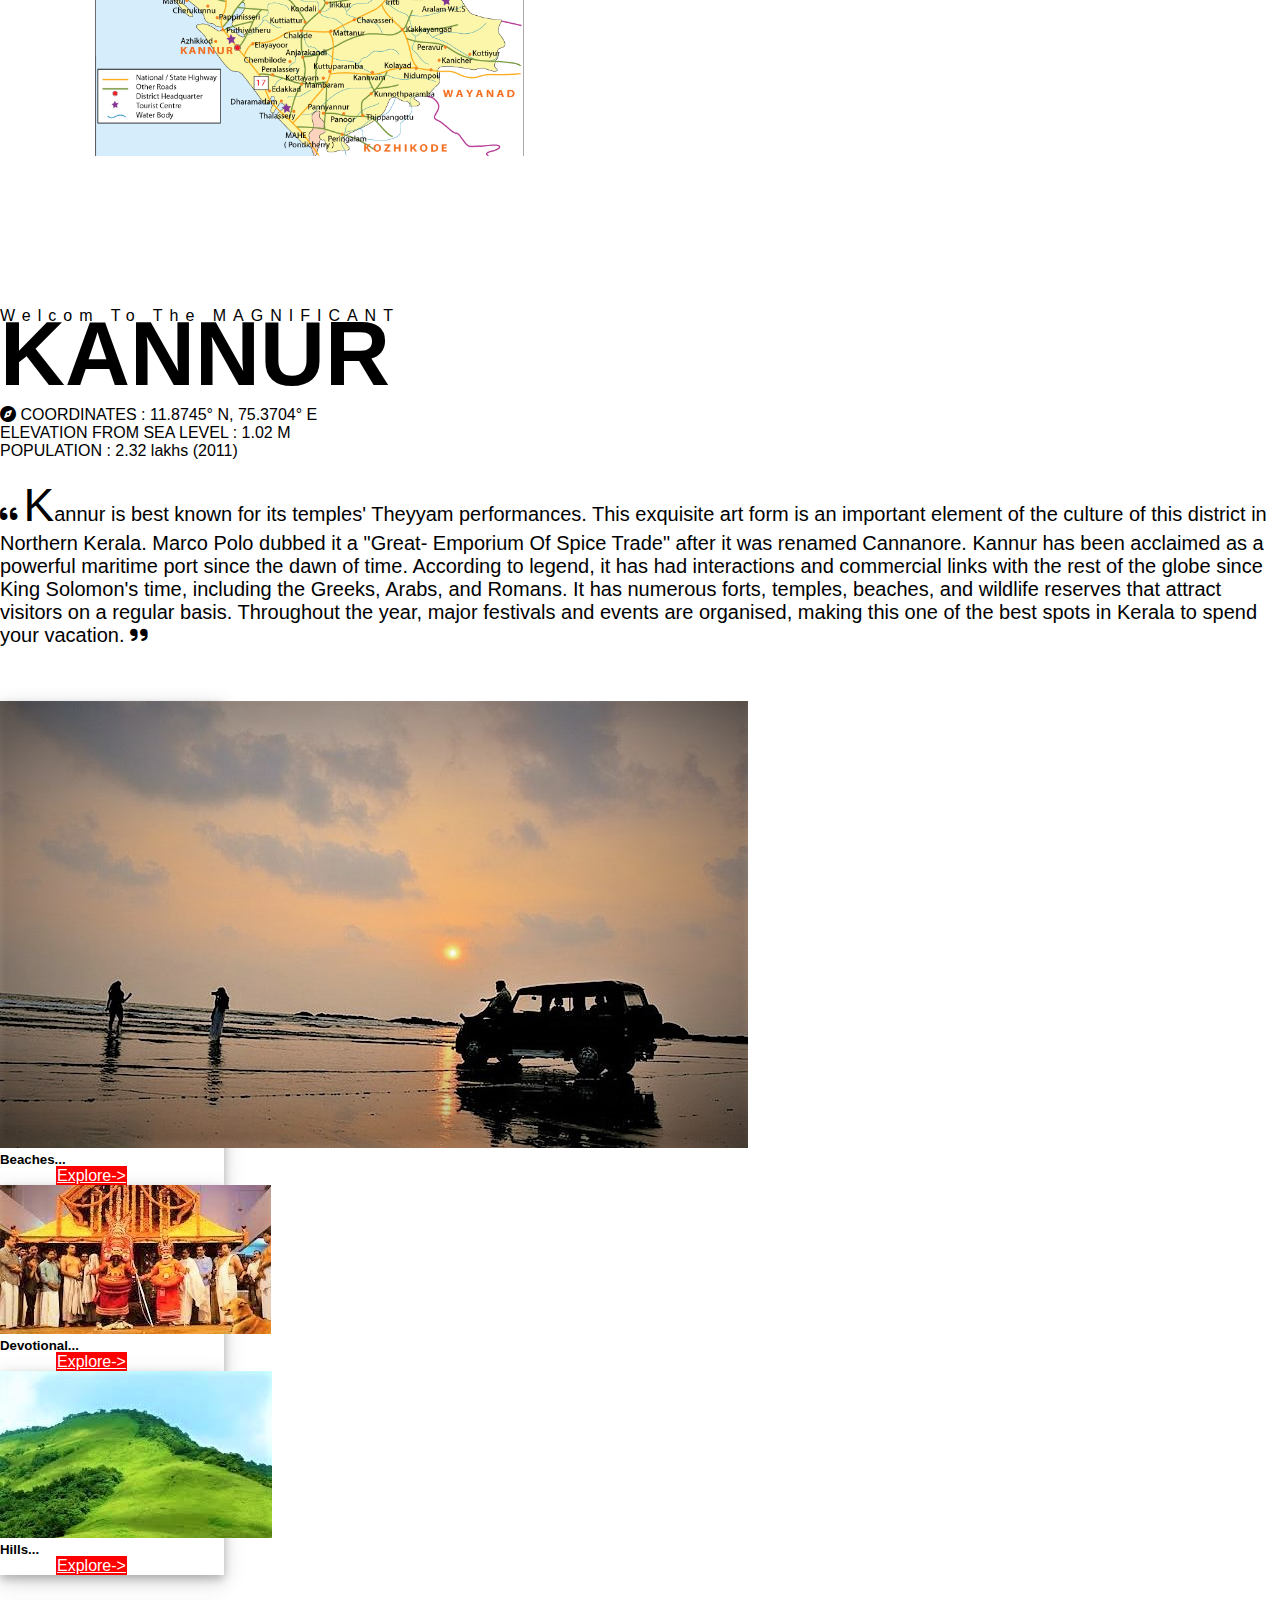
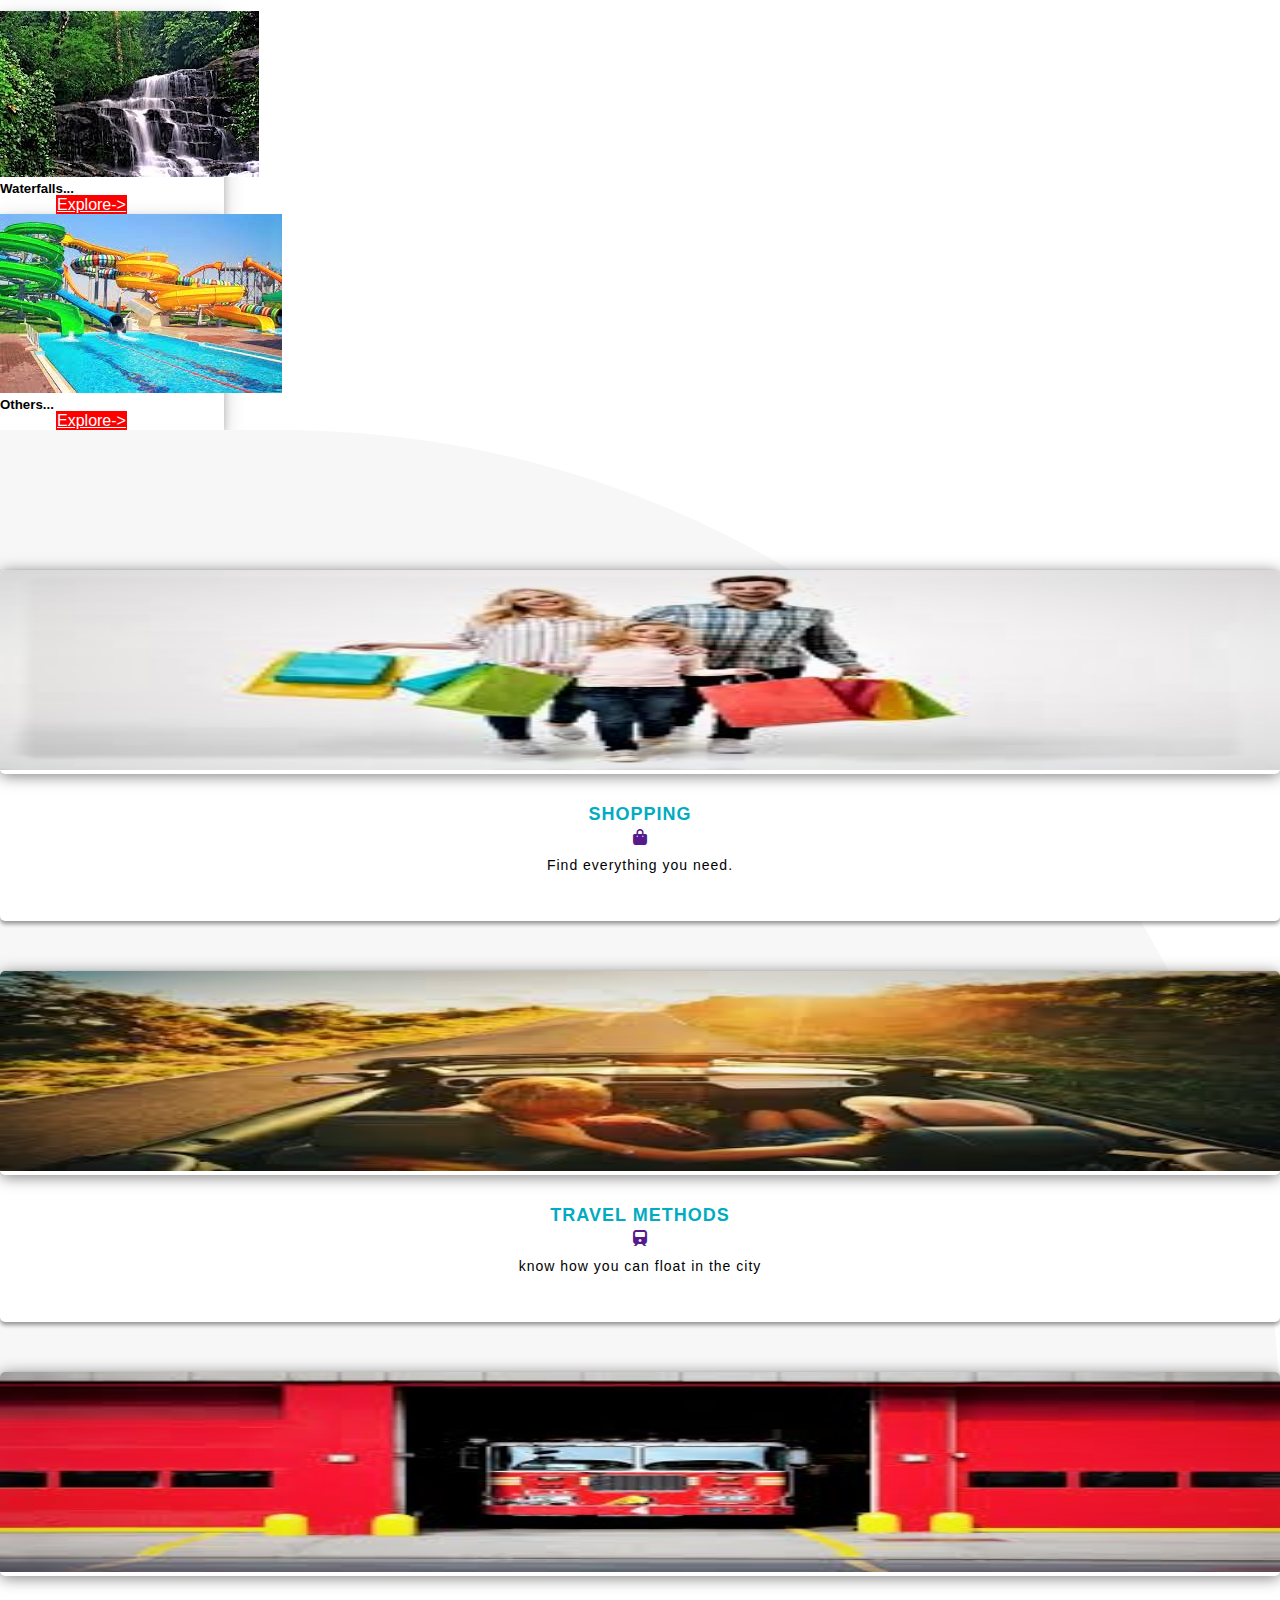
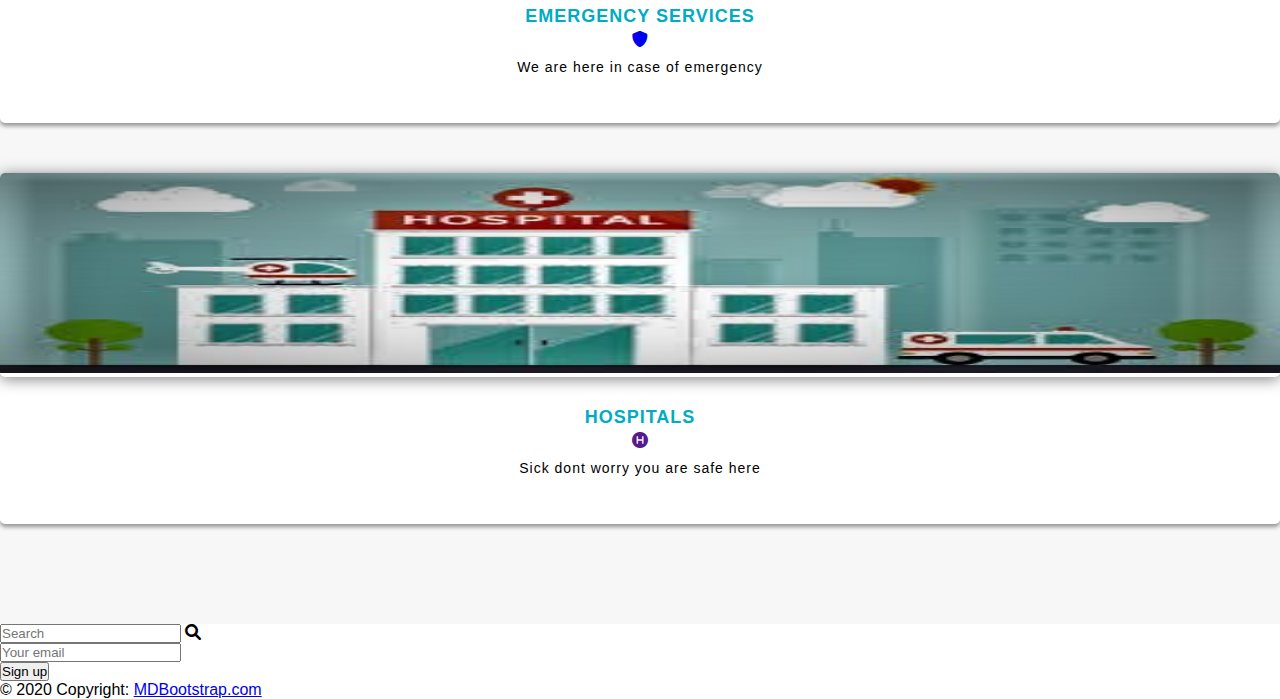
==== commit 0391008e: "waterfalls commit" ====
--- a/index.html
+++ b/index.html
@@ -40,19 +40,18 @@
           <li class="nav-item">
             <a class="nav-link" href="#">About</a>
           </li>
-
-          <div class="dropdown">
-            <button class="  dropdown-toggle"  data-bs-toggle="dropdown" >
-              Places
-            </button>
-            <ul class="dropdown-menu" aria-labelledby="dropdownMenuButton1">
-              <li><a class="dropdown-item" href="#beach-dropdown">Beaches</a></li>
-              <li><a class="dropdown-item" href="#devotional-dropdown">Devotional</a></li>
-              <li><a class="dropdown-item" href="#hill-dropdown">Hills</a></li>
-              <li><a class="dropdown-item" href="#waterfalls-dropdown">Waterfalls</a></li>
-              <li><a class="dropdown-item" href="#other-dropdown">Others</a></li>
-            </ul>
-          </div>
+<li class="nav-item">
+  <div class="dropdown">
+  <button class="dropbtn">Places</button>
+  <div class="dropdown-content">
+  <a href="#beach-dropdown">Beaches</a>
+  <a href="#devotional-dropdown">Devotional places</a>
+  <a href="#hill-dropdown">hillstations</a>
+  <a href="#waterfalls-dropdown">Waterfalls</a>
+  <a href="#other-dropdown">OtherPlaces</a>
+  </div>
+</div>
+</li>
 
           <li class="nav-item">
             <a class="nav-link" href="#">Contact</a>
@@ -107,7 +106,7 @@
 
 <div class=" container-fluid bg-black  ">
   <div class="row ">
-    <div class="col">
+    <div class="col-sm-6">
       <img src="design/assets/kannur.png" alt="" class="map">
     </div>
     <div class="col kannur-disc">
@@ -174,7 +173,7 @@
     <div class="row">
       <div class="col">
     
-        <div class="card" style="width: 14rem;">
+        <div class="card m-3 mb-3" style="width: 14rem;">
           <img id="beach-dropdown" class="card-img-top" src="design/assets/driving beach.jpg" alt="Card image cap">
           <div class="card-body">
             <h5 class="card-title">Beaches...</h5>
@@ -183,7 +182,7 @@
         </div>
       </div>
       <div class="col">
-        <div class="card" style="width: 14rem;">
+        <div class="card m-3" style="width: 14rem;">
           <img id="devotional-dropdown " class="card-img-top" src="design/assets/parassini-cardimage.jpg"
             alt="Card image cap">
           <div class="card-body">
@@ -193,11 +192,11 @@
         </div>
       </div>
       <div class="col">
-        <div class="card" style="width: 14rem;">
+        <div class="card m-3" style="width: 14rem;">
           <img id="hill-dropdown" class="card-img-top" src="design/assets/paithal-sample.jpg" alt="Card image cap">
           <div class="card-body">
             <h5 class="card-title">Hills...</h5>
-            <a href="#" class="btn button-places-discription">Explore-></a>
+            <a href="hillstations.html" class="btn button-places-discription">Explore-></a>
           </div>
         </div>
       </div>
@@ -206,18 +205,18 @@
           <br><br>
           <!--============================== second row starts here===================== -->
           <div class="row">
-            <div class="col">
+            <div class="col m-3 ">
               <div class="card" style="width: 14rem;">
                 <img id="waterfalls-dropdown" class="card-img-top" src="design/assets/waterfalls-card.jpg"
                   alt="Card image cap">
                 <div class="card-body">
                   <h5 class="card-title">Waterfalls...</h5>
-                  <a href="#" class="btn button-places-discription ">Explore-></a>
+                  <a href="waterfalls.html" class="btn button-places-discription ">Explore-></a>
                 </div>
               </div>
             </div>
             <div class="col">
-              <div class="card" style="width: 14rem;">
+              <div class="card m-3" style="width: 14rem;">
                 <img id="other-dropdown" class="card-img-top" src="design/assets/vismaya-card.jpg" alt="Card image cap">
                 <div class="card-body">
                   <h5 class="card-title">Others...</h5>
--- a/design/css/index.css
+++ b/design/css/index.css
@@ -30,42 +30,50 @@
 
 
 /* dropdown styling */
-.dropdown-toggle {
-  /* width: 200px; */
-  display: flex;
-  justify-content: space-between;
-  align-items: center;
-  height: 50px;
- background-color: transparent;
- border: 0;
-
-}
-
-.dropdown-toggle:focus {
-  box-shadow: none !important
-}
-
-
-
-.dropdown-menu {
-  width: 200px;
-  border: 2px solid #F44336;
-  padding: 0rem 0;
-  transform: translate3d(0px, 50px, 0px) !important
-}
-
-.dropdown-item:focus,
-.dropdown-item:hover {
-  color: #ffffff;
-  background-color: #dc3545;
-  padding: 12px
-}
-
-.dropdown-item {
+.dropbtn li{
+  margin: auto;
+}
+
+.dropbtn {
+  background-color: transparent;
+  color: rgba(0,0,0,.55);
+  padding: 10px;
+  font-size: 20px;
+  border: none;
+  cursor: pointer;
+  padding-left: 0;
+  padding-right: 0;
+}
+
+.dropdown {
+  position: relative;
+  display: inline-block;
+}
+
+.dropdown-content {
+  display: none;
+  position: absolute;
+  background-color: #f9f9f9;
+  min-width: 160px;
+  box-shadow: 0px 8px 16px 0px rgba(0,0,0,0.2);
+  z-index: 1;
+}
+
+.dropdown-content a {
+  color: black;
+  padding: 12px 16px;
+  text-decoration: none;
   display: block;
-  width: 100%;
-  padding: 12px
-}
+}
+
+.dropdown-content a:hover {background-color: red; color: white;}
+
+.dropdown:hover .dropdown-content {
+  display: block;
+}
+
+
+
 /* dropdown styling */
 
 
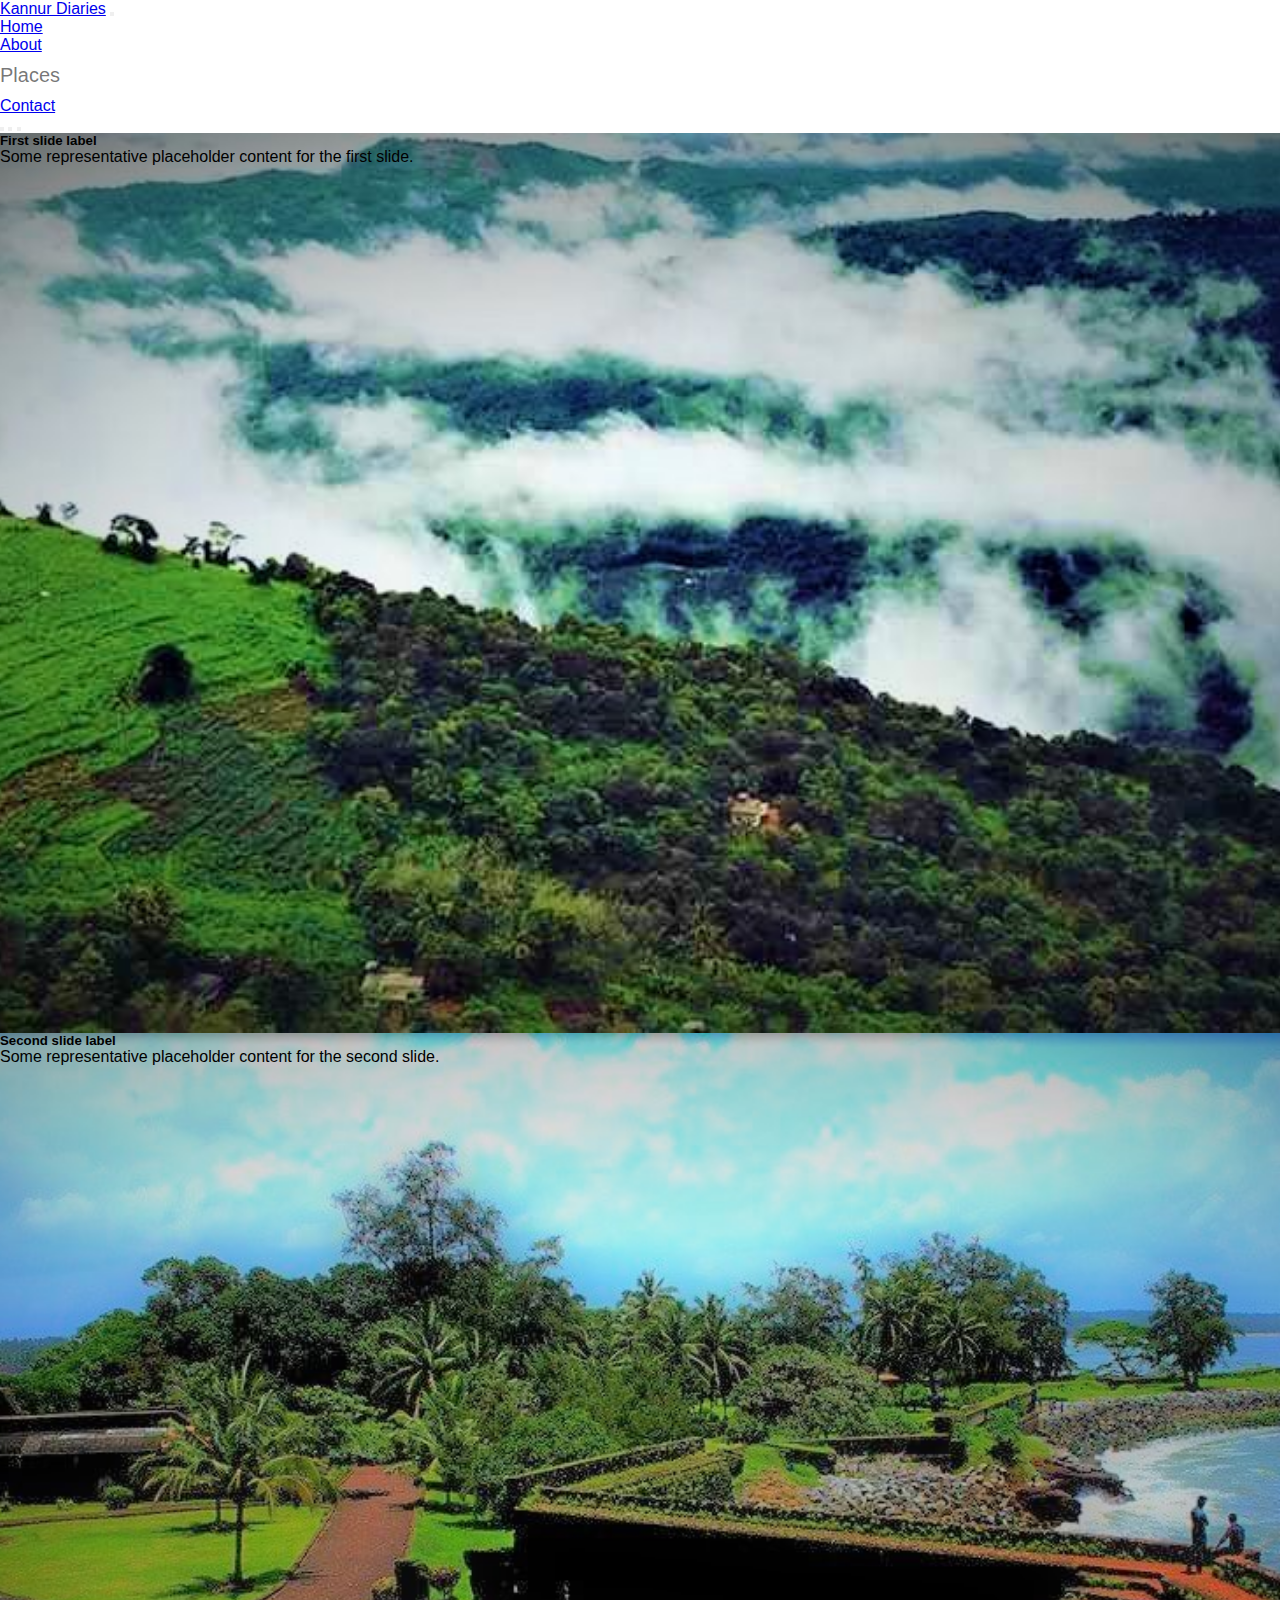
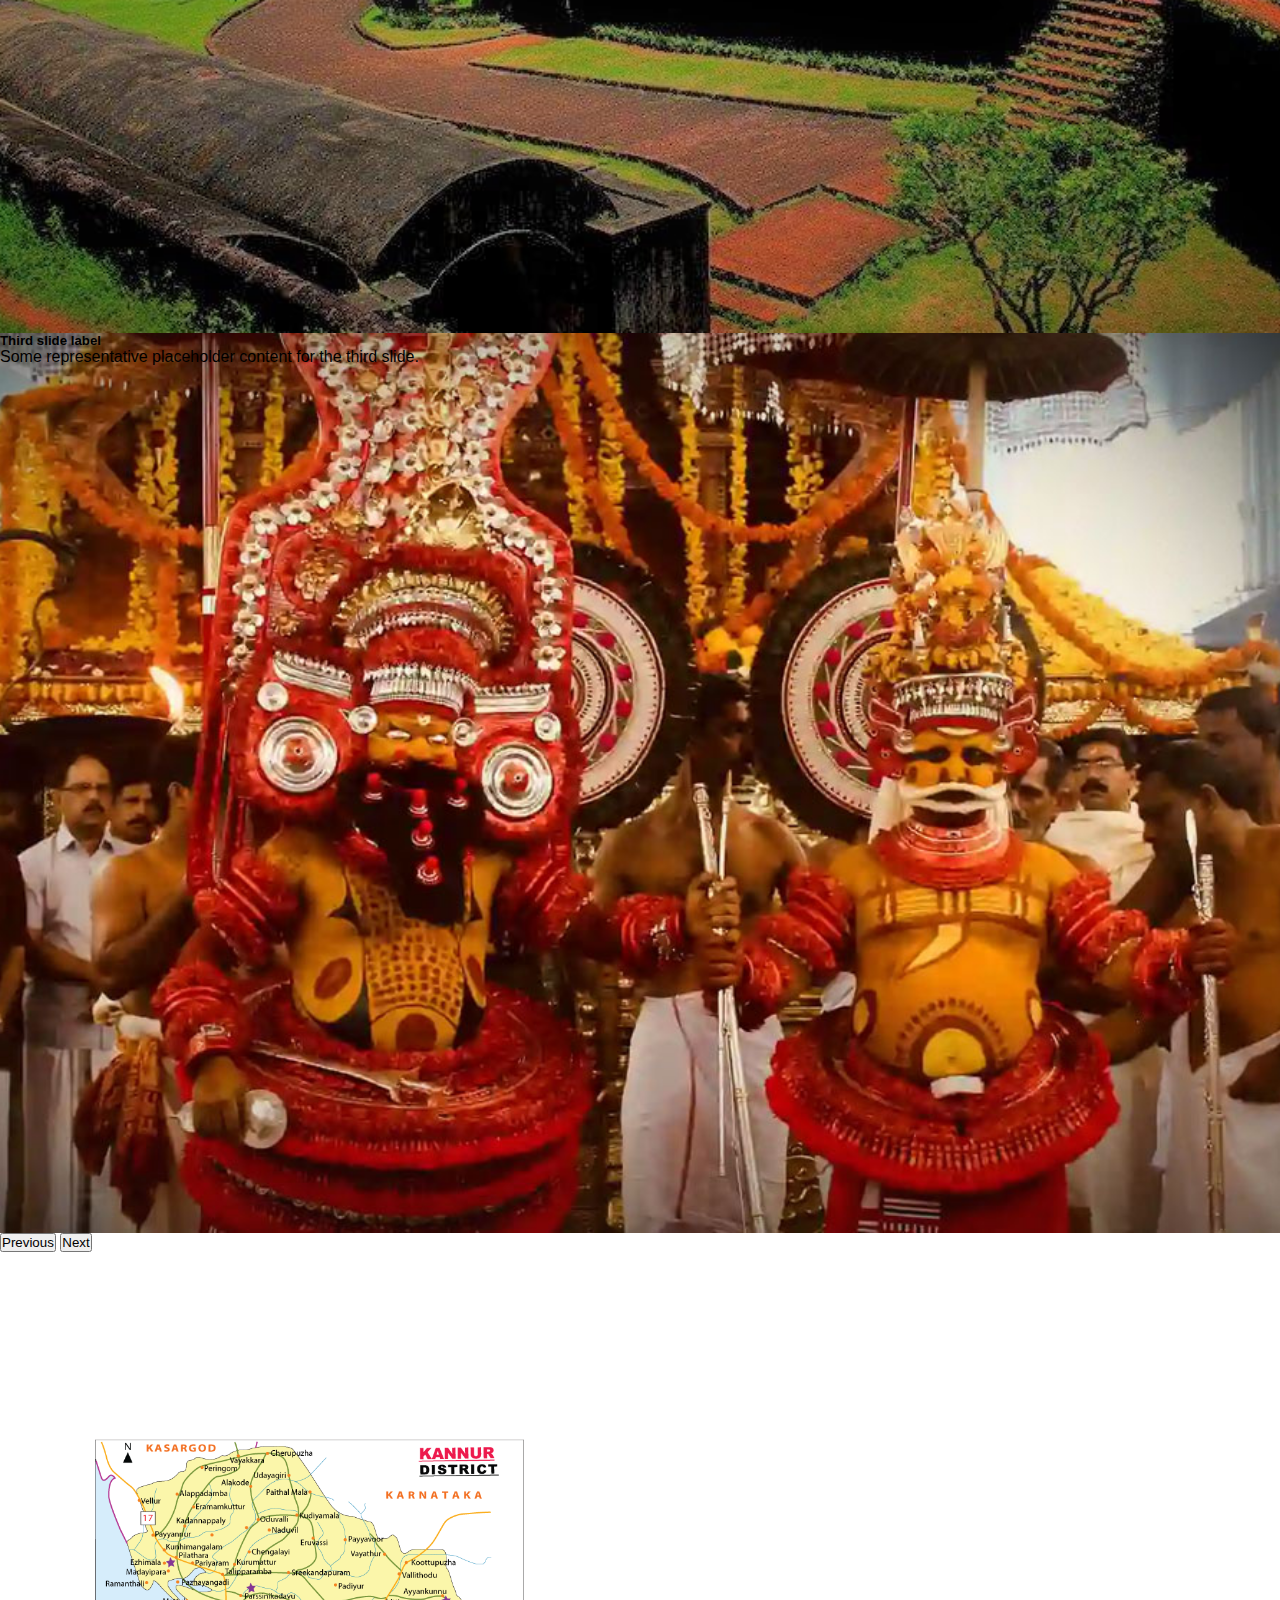
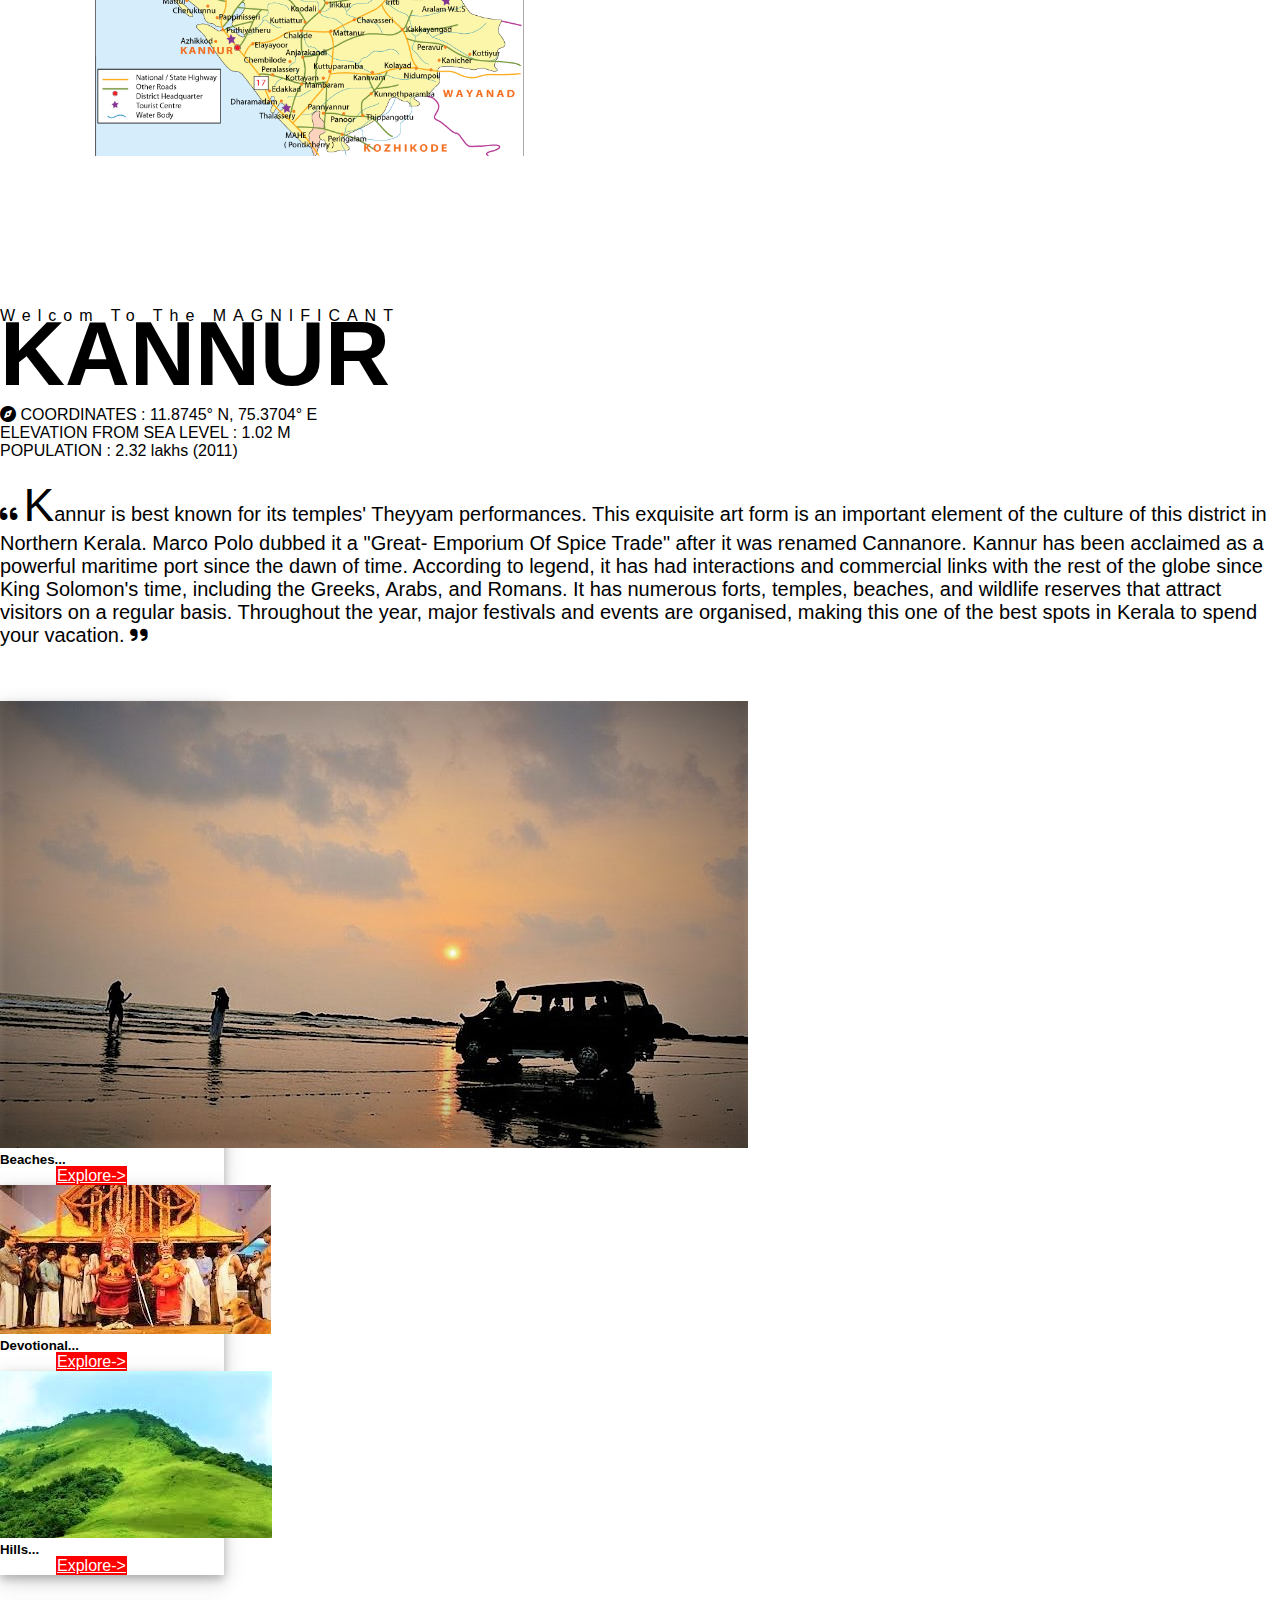
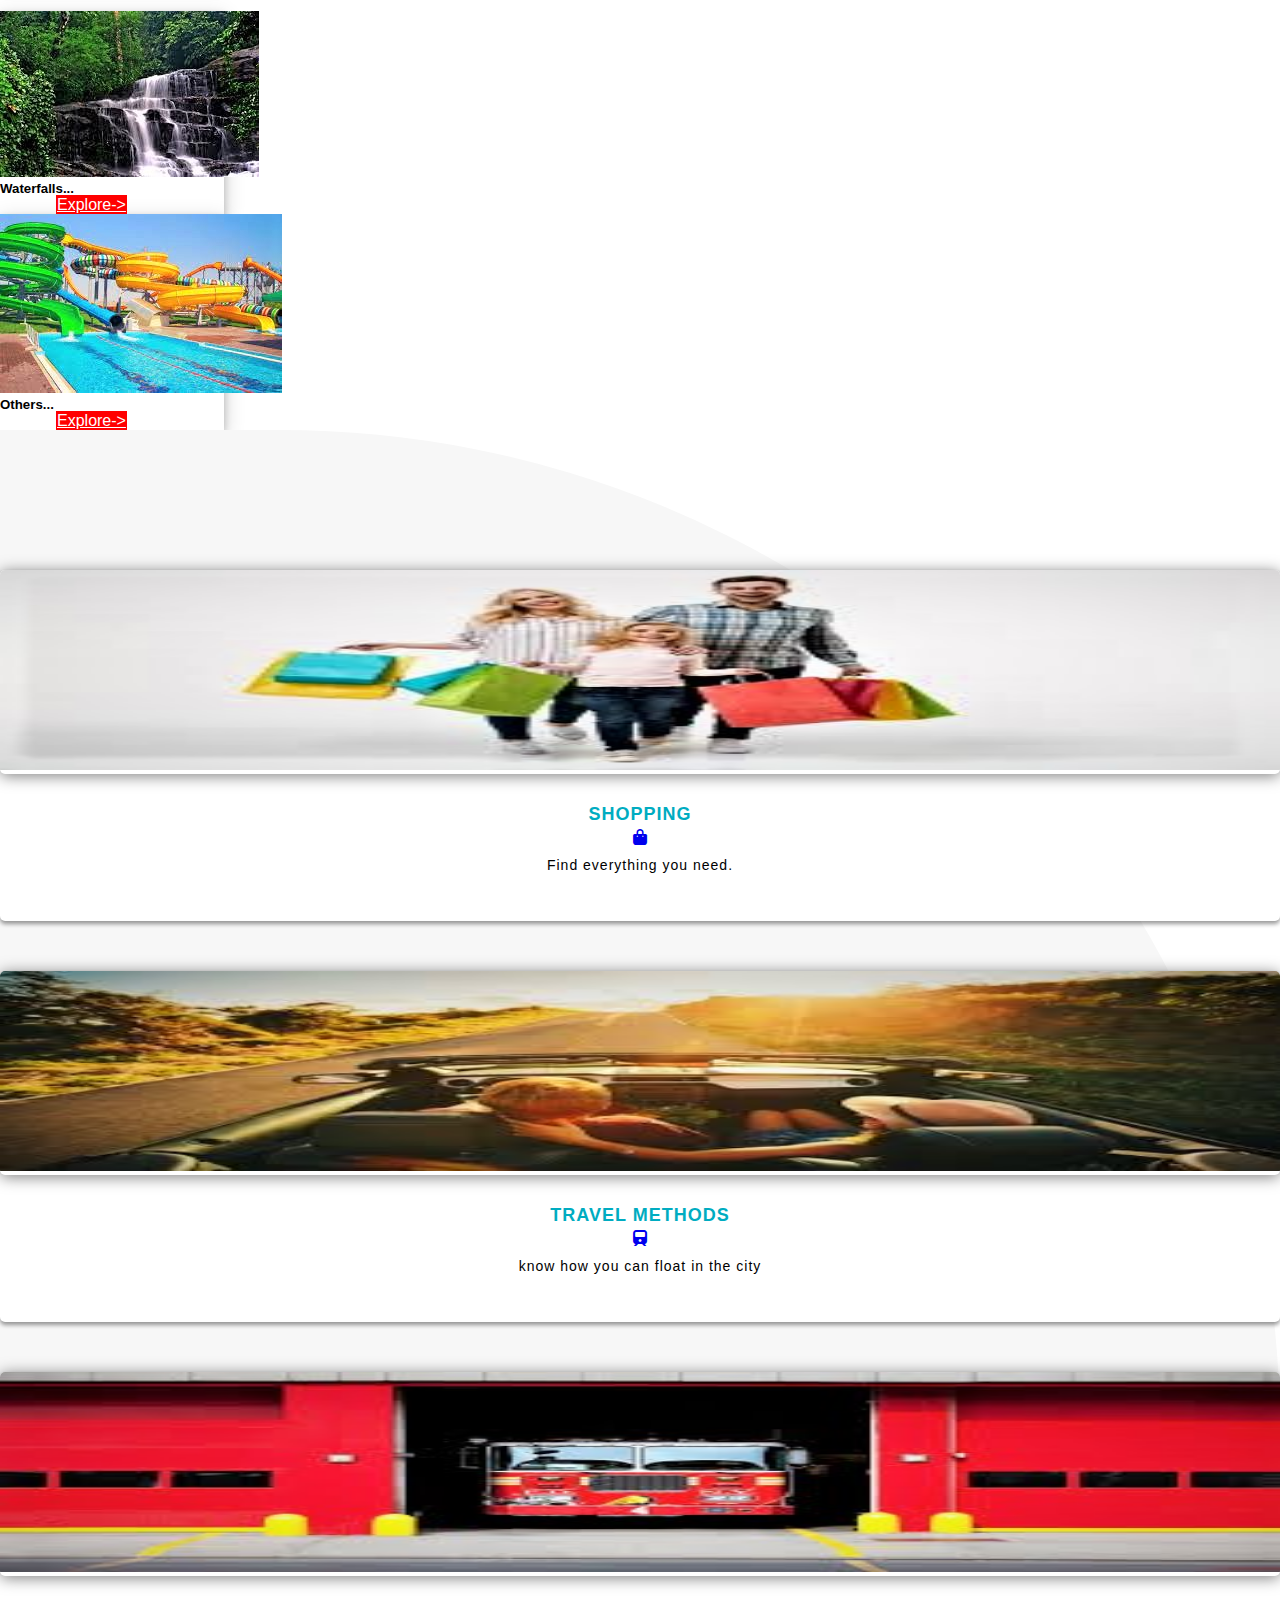
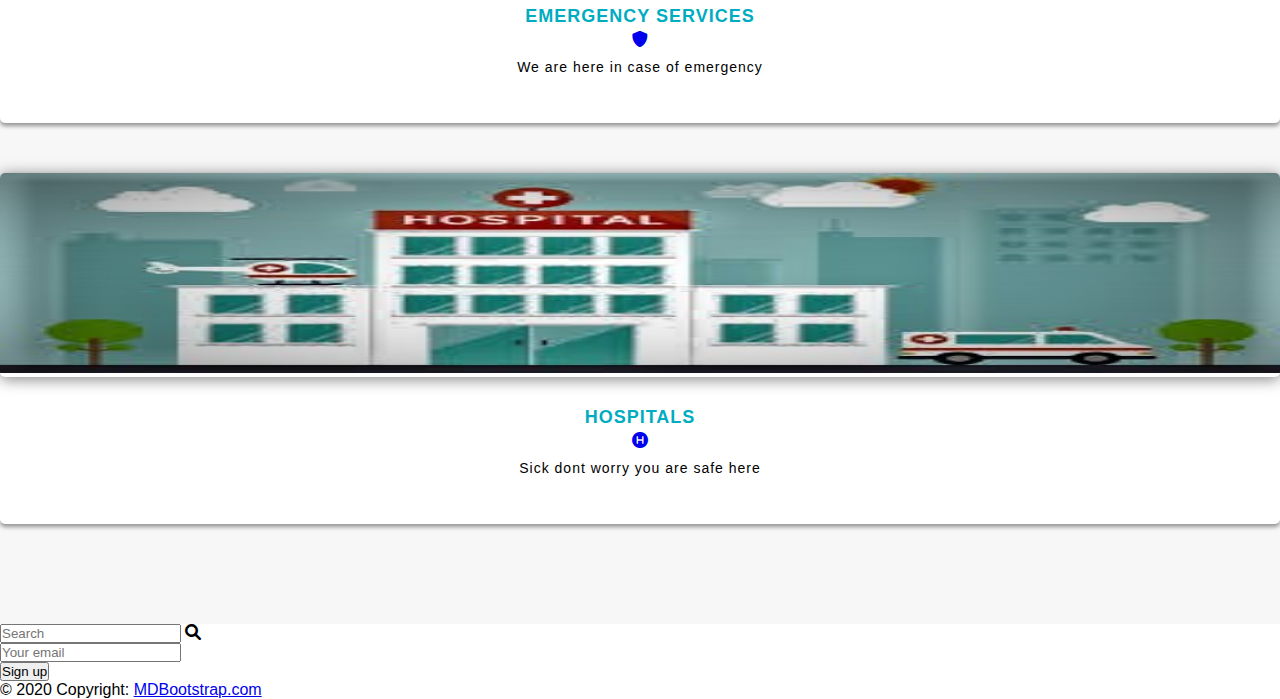
==== commit 44fab008: "emergency page is done" ====
--- a/index.html
+++ b/index.html
@@ -220,7 +220,7 @@
                 <img id="other-dropdown" class="card-img-top" src="design/assets/vismaya-card.jpg" alt="Card image cap">
                 <div class="card-body">
                   <h5 class="card-title">Others...</h5>
-                  <a href="#" class="btn button-places-discription btn-primary">Explore-></a>
+                  <a href="others.html" class="btn button-places-discription btn-primary">Explore-></a>
                 </div>
               </div>
     
@@ -247,7 +247,7 @@
     <div class="container">
       <div class="row">
         <div class="col-xs-12 col-sm-6 col-md-3 col-lg-3">
-          <a href="">
+          <a href="emergency.html">
             <div class="card-flyer">
               <div class="text-box">
                 <div class="image-box">
@@ -263,7 +263,7 @@
           </a>
         </div>
         <div class="col-xs-12 col-sm-6 col-md-3 col-lg-3">
-          <a href="">
+          <a href="emergency.html">
             <div class="card-flyer">
               <div class="text-box">
                 <div class="image-box">
@@ -278,7 +278,7 @@
           </a>
         </div>
         <div class="col-xs-12 col-sm-6 col-md-3 col-lg-3">
-          <a href="#">
+          <a href="emergency.html">
             <div class="card-flyer">
               <div class="text-box">
                 <div class="image-box">
@@ -295,7 +295,7 @@
           </a>
         </div>
         <div class="col-xs-12 col-sm-6 col-md-3 col-lg-3">
-          <a href="">
+          <a href="emergency.html">
             <div class="card-flyer">
               <div class="text-box">
                 <div class="image-box">
--- a/design/css/index.css
+++ b/design/css/index.css
@@ -242,3 +242,11 @@
     letter-spacing: 1px;
     color: #00acc1;
   }
+
+
+
+
+
+
+
+  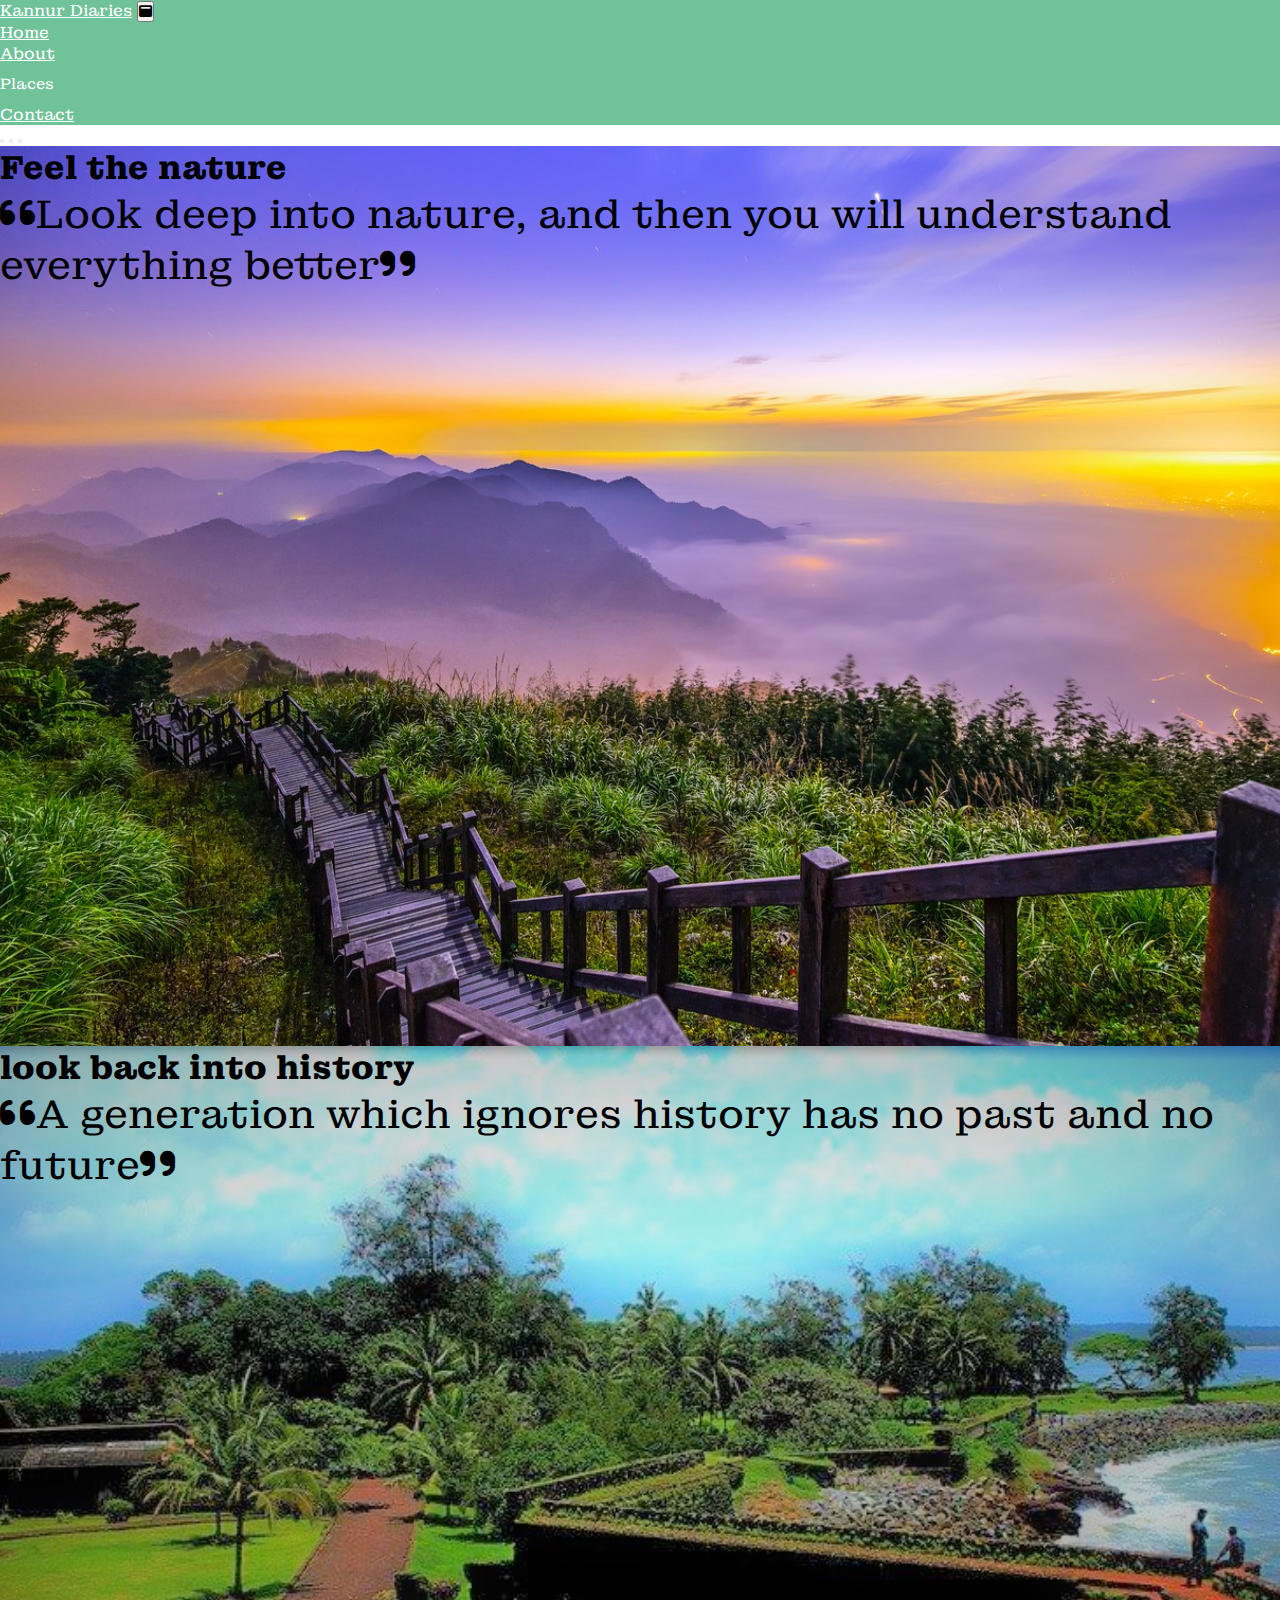
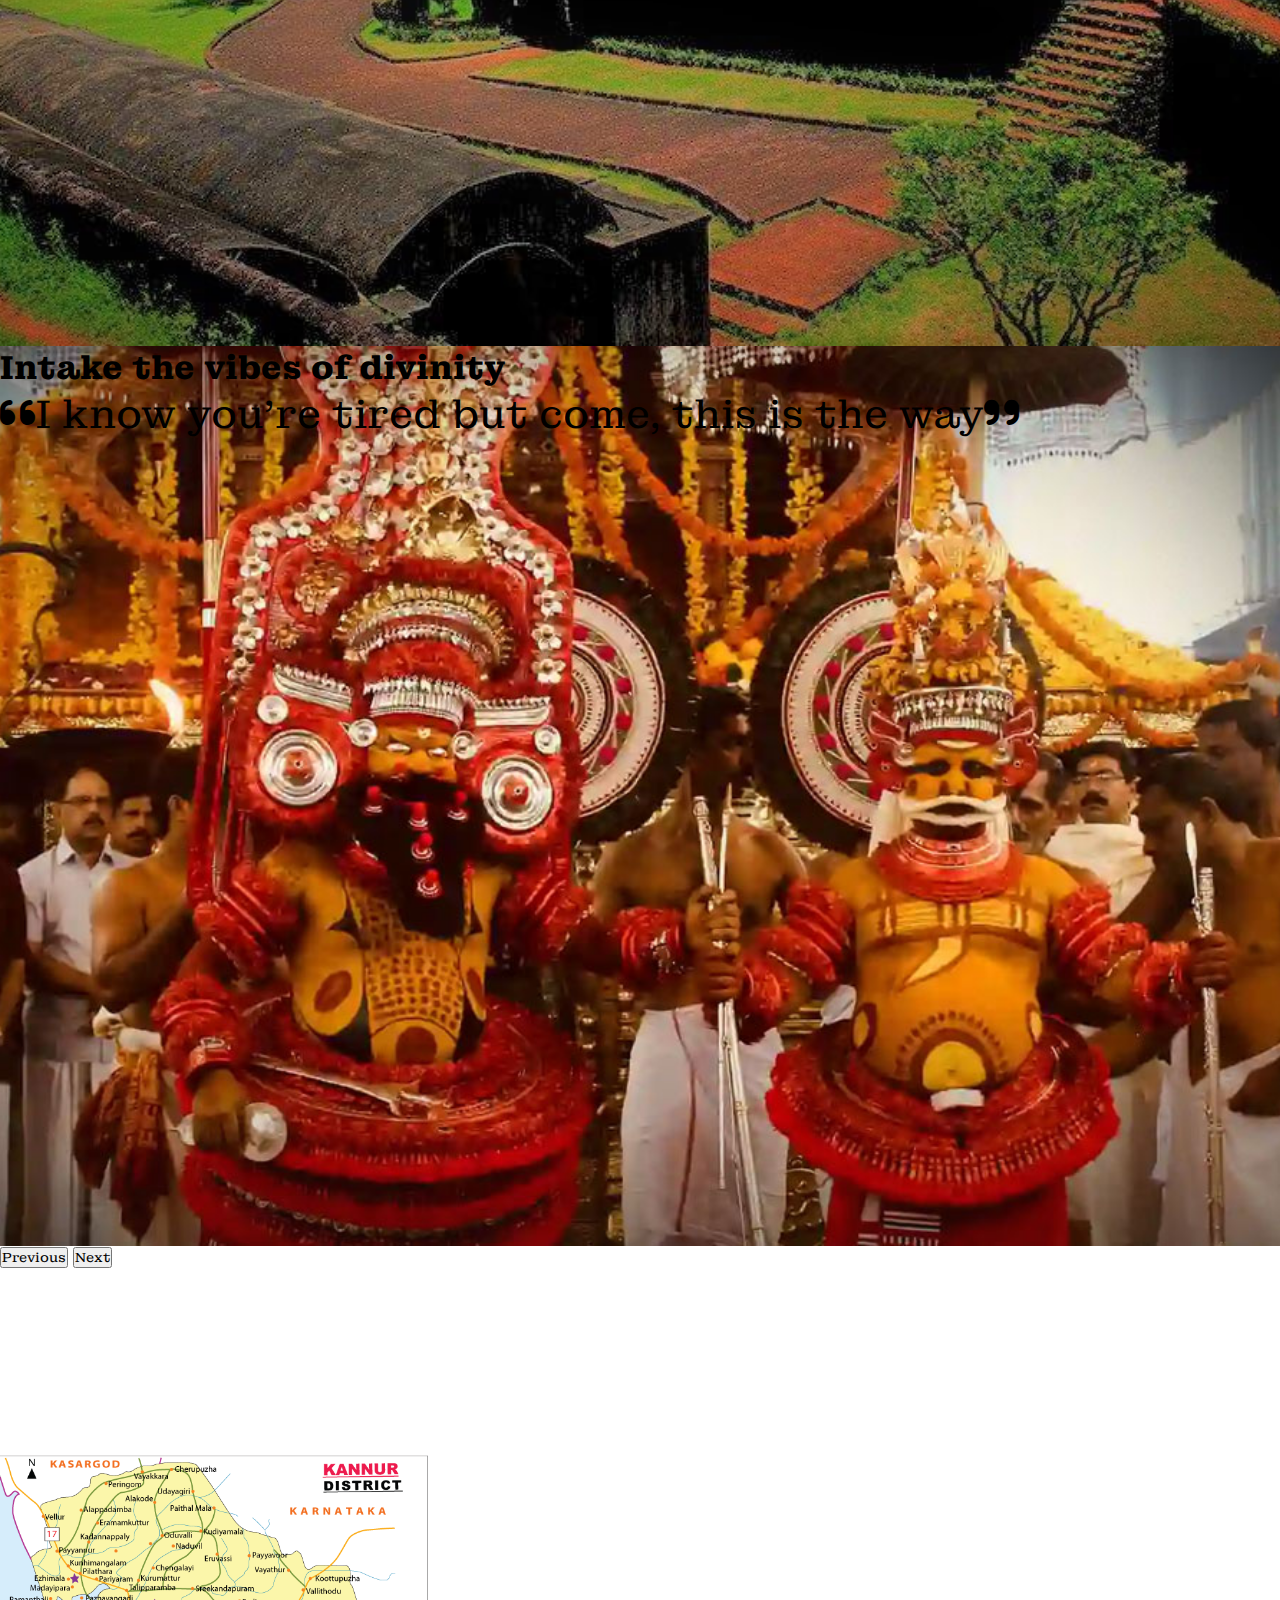
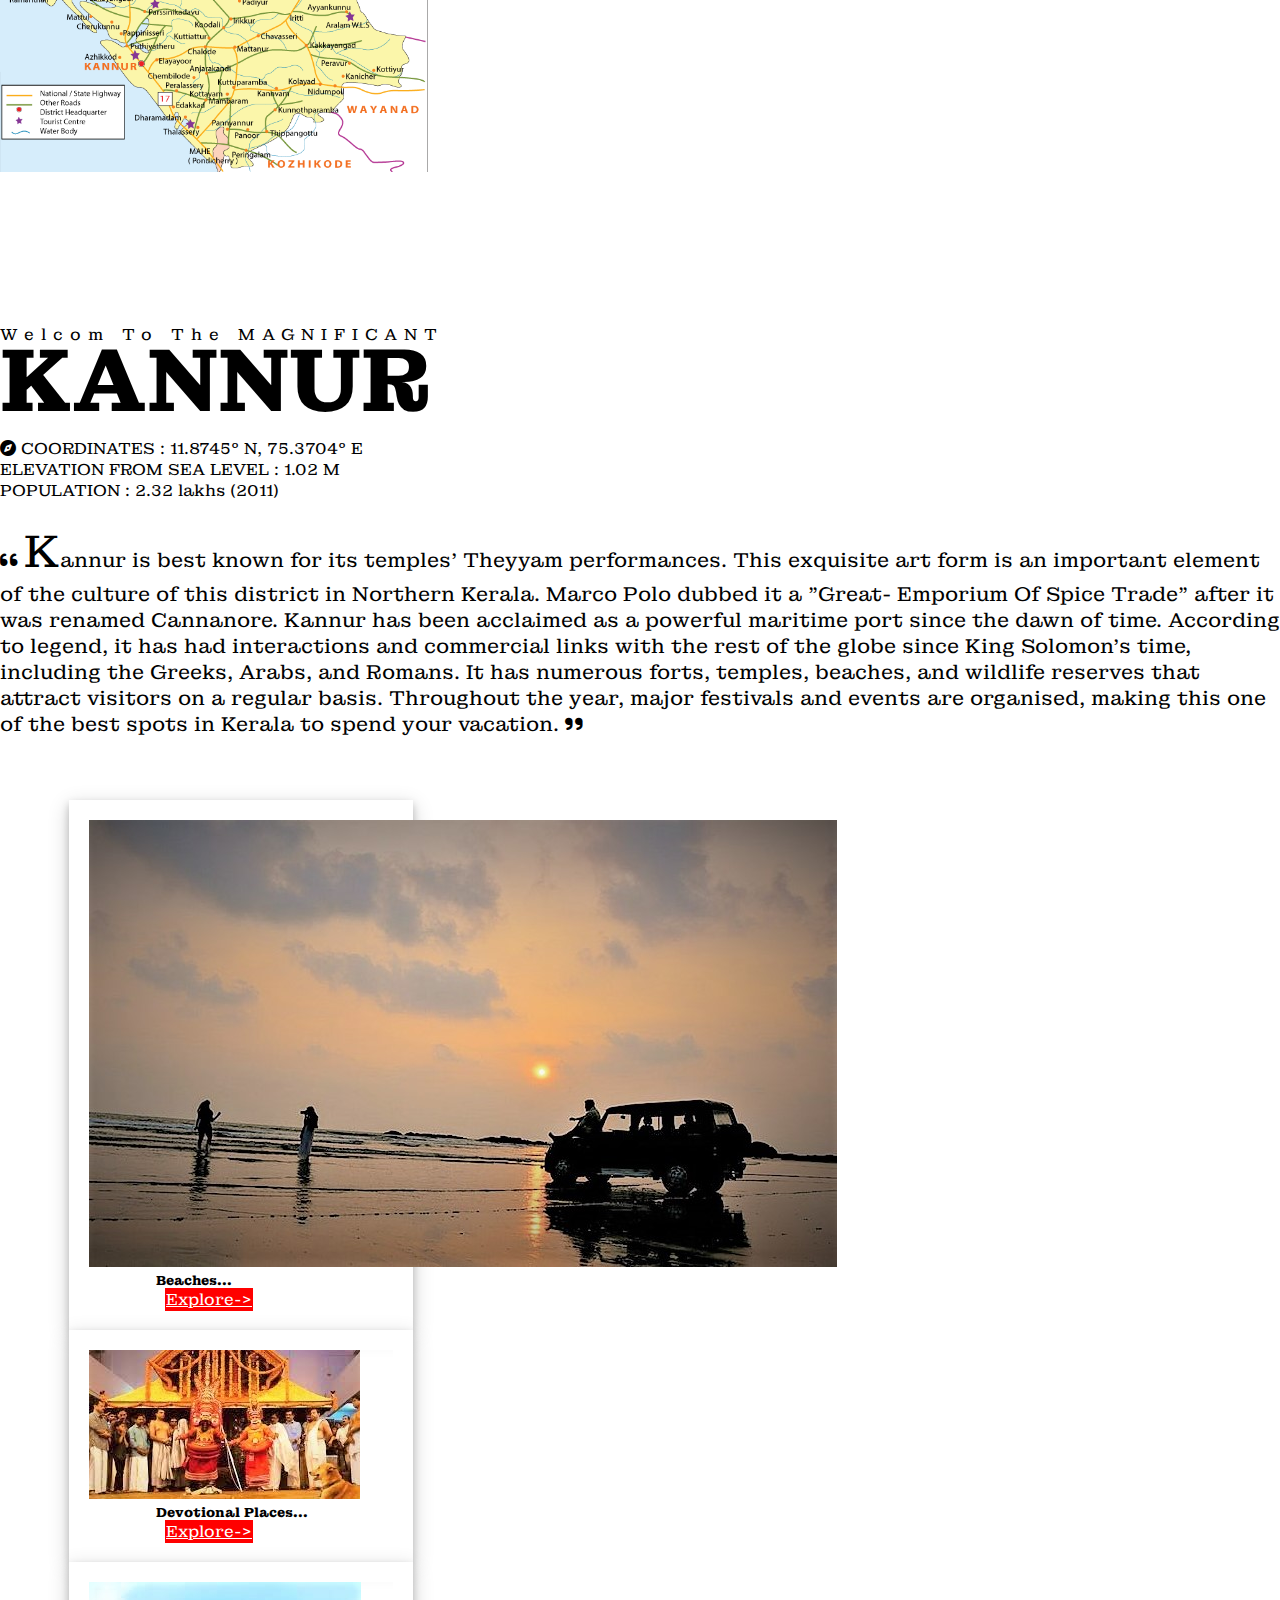
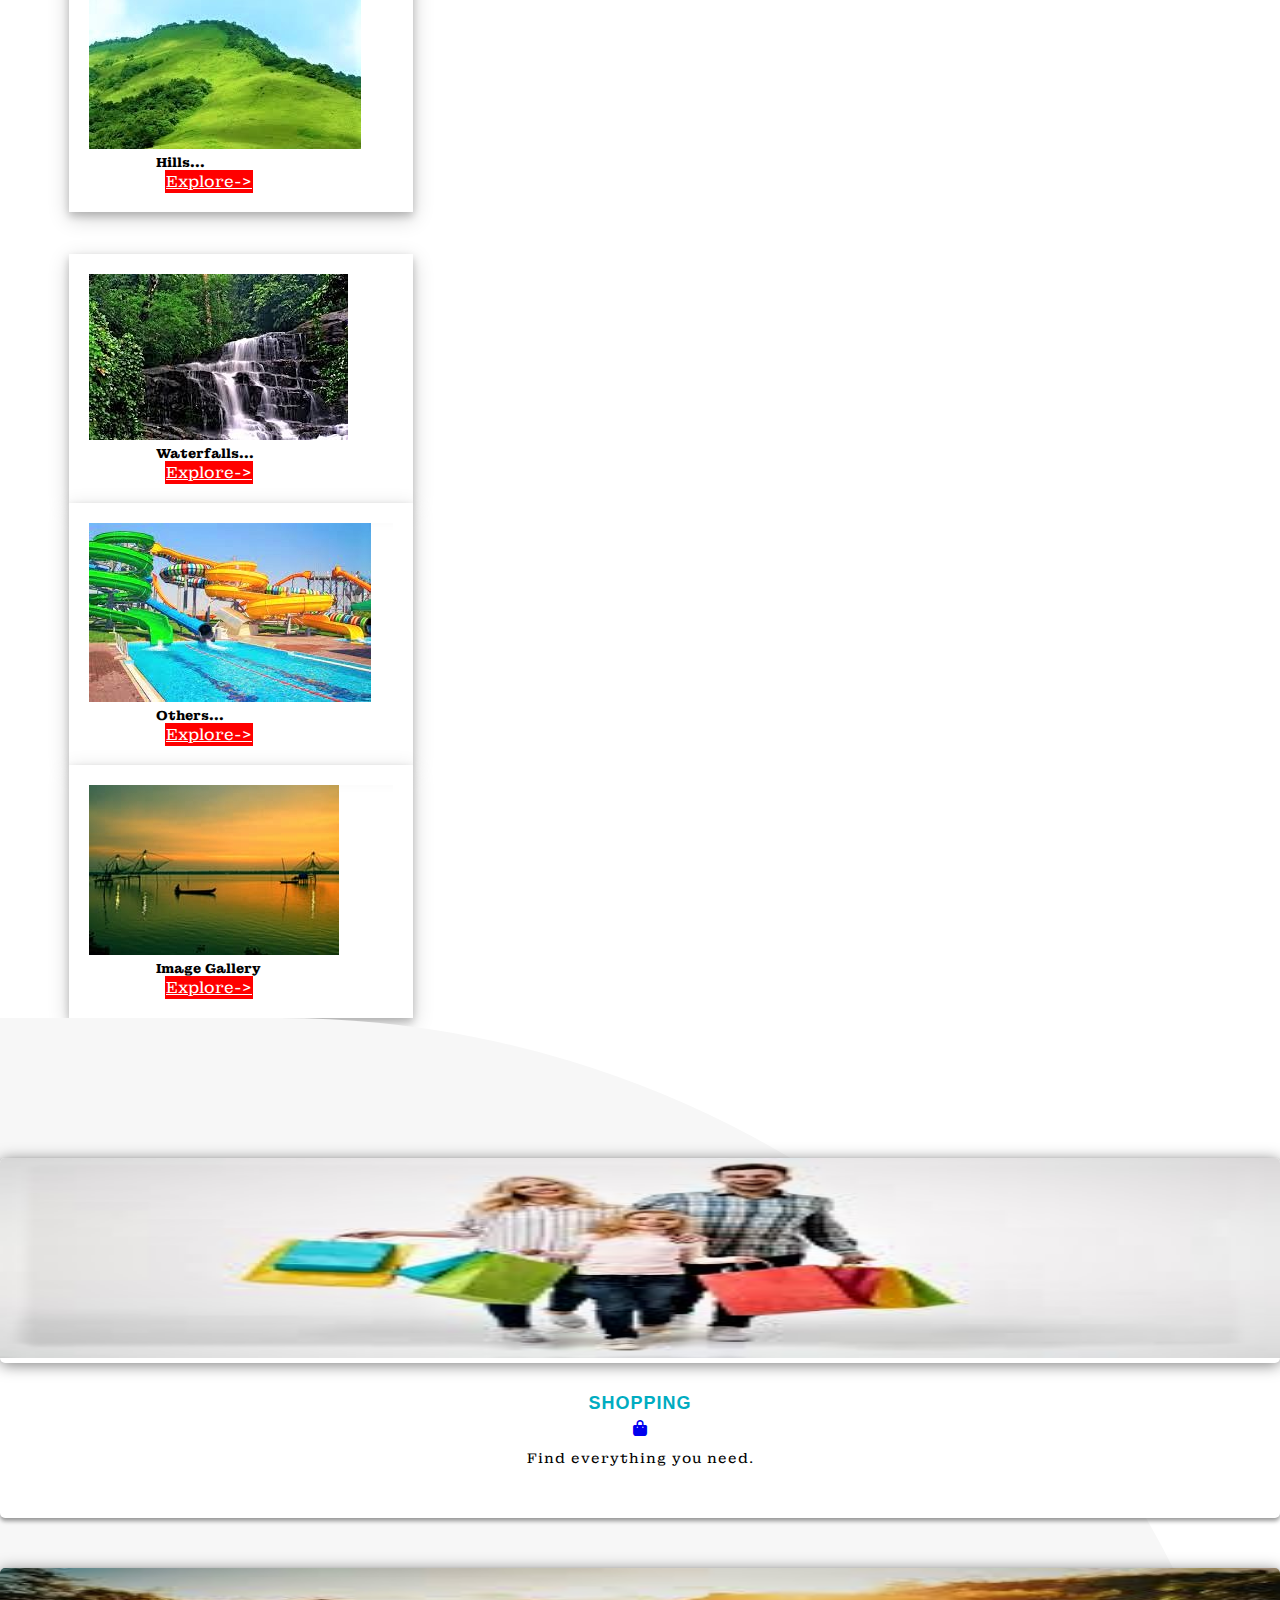
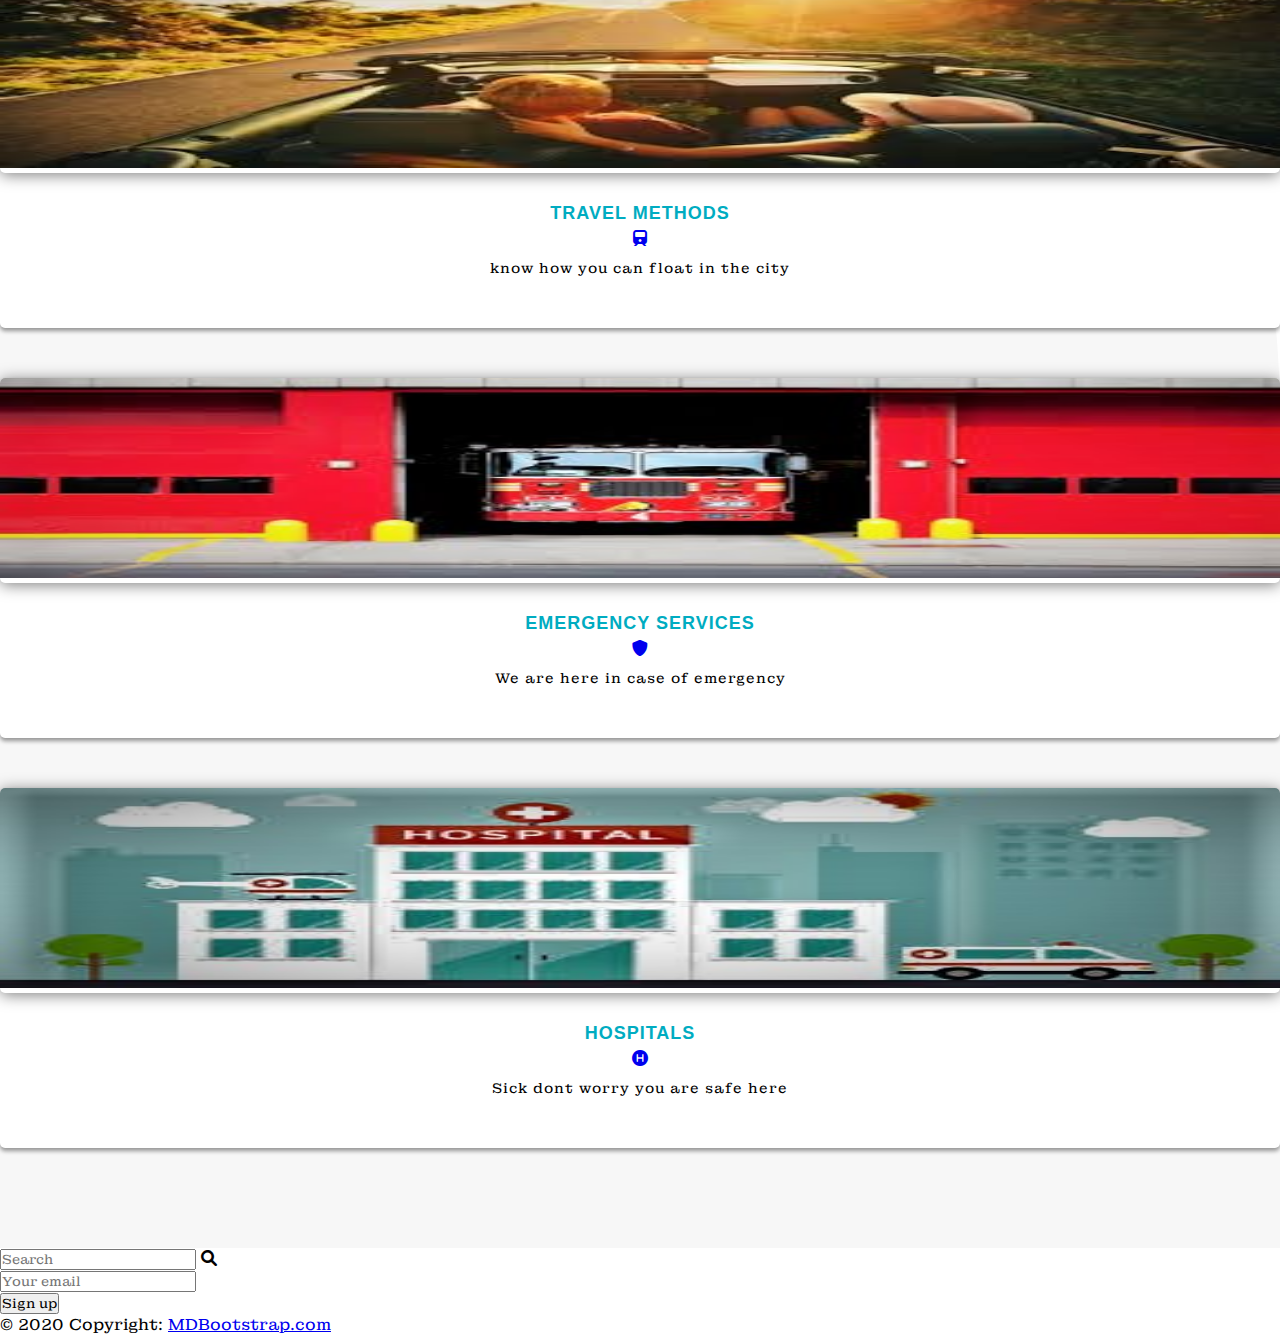
==== commit 615a42f3: "image gallery push" ====
--- a/index.html
+++ b/index.html
@@ -26,11 +26,11 @@
   <!--================================== header section================================= -->
   
   <!-- Navigation -->
-  <nav class="navbar navbar-expand-lg navbar-light bg-light fixed-top">
+  <nav class="navbar navbar-expand-lg   fixed-top">
     <div class="container">
       <a class="navbar-brand" href="#">Kannur Diaries</a>
-      <button class="navbar-toggler" type="button" data-bs-toggle="collapse" data-bs-target="#navbarResponsive" aria-controls="navbarResponsive" aria-expanded="false" aria-label="Toggle navigation">
-        <span class="navbar-toggler-icon"></span>
+      <button class="navbar-toggler " type="button" data-bs-toggle="collapse" data-bs-target="#navbarResponsive" aria-controls="navbarResponsive" aria-expanded="false" aria-label="Toggle navigation">
+        <span class="navbar-toggler-icon "><i class="fa fa-window-maximize text-white" aria-hidden="true"></i></span>
       </button>
       <div class="collapse navbar-collapse" id="navbarResponsive">
         <ul class="navbar-nav ms-auto">
@@ -49,6 +49,8 @@
   <a href="#hill-dropdown">hillstations</a>
   <a href="#waterfalls-dropdown">Waterfalls</a>
   <a href="#other-dropdown">OtherPlaces</a>
+  <a href="#gallery-dropdown">Image gallery</a>
+
   </div>
 </div>
 </li>
@@ -70,22 +72,22 @@
         <button type="button" data-bs-target="#carouselExampleCaptions" data-bs-slide-to="2" aria-label="Slide 3"></button>
       </div>
       <div class="carousel-inner">
-        <div class="carousel-item active" style="background-image: url('design/assets/2palakkayam-thattu4.jpg.image.784.410_20180526203513.jpg')">
+        <div class="carousel-item active" style="background-image: url('design/assets/carousel\ hill\ image2.jpg')">
           <div class="carousel-caption">
-            <h5>First slide label</h5>
-            <p>Some representative placeholder content for the first slide.</p>
+            <h5>Feel the nature</h5>
+            <p><i class="fas fa-quote-left text-warning"></i>Look deep into nature, and then you will understand everything better<i class="fas fa-quote-right text-warning"></i></p>
           </div>
         </div>
         <div class="carousel-item" style="background-image: url('design/assets/KANNUR-FORT.jpg')">
           <div class="carousel-caption">
-            <h5>Second slide label</h5>
-            <p>Some representative placeholder content for the second slide.</p>
+            <h5>look back into history</h5>
+            <p><i class="fas fa-quote-left text-warning"></i>A generation which ignores history has no past and no future<i class="fas fa-quote-right text-warning"></i></p>
           </div>
         </div>
         <div class="carousel-item" style="background-image: url('design/assets/parassini.jpg')">
           <div class="carousel-caption">
-            <h5>Third slide label</h5>
-            <p>Some representative placeholder content for the third slide.</p>
+            <h5>Intake the vibes of divinity</h5>
+            <p><i class="fas fa-quote-left text-warning"></i>I know you're tired but come, this is the way<i class="fas fa-quote-right text-warning"></i></p>
           </div>
         </div>
       </div>
@@ -103,40 +105,42 @@
   
   <!--=================== kannur discription and map here============= -->
  <span >
-
-<div class=" container-fluid bg-black  ">
-  <div class="row ">
-    <div class="col-sm-6">
-      <img src="design/assets/kannur.png" alt="" class="map">
-    </div>
-    <div class="col kannur-disc">
-      <p class="text-white kannur-sub">Welcom To The <span class="text-muted">MAGNIFICANT </span></p>
-      <h1 class="kannur-txt text-warning"> KANNUR</h1>
-      <p class=" text-success coordinates">
-        <i class="fa fa-compass text-white" aria-hidden="true"></i> COORDINATES : 11.8745° N, 75.3704° E <br>
-        ELEVATION FROM SEA LEVEL : 1.02 M <br>
-        POPULATION : 2.32 lakhs (2011) <br><br>
-      </p>
-      <p class="about-kannur  text-white">
-        <i class="fa fa-quote-left text-warning" aria-hidden="true"></i> <span
-          class="k text-warning">K</span>annur is best known for its temples' Theyyam performances.
-        This exquisite art form is an important element of the culture of
-        this district in Northern Kerala. Marco Polo dubbed it a "Great-
-        Emporium Of Spice Trade" after it was renamed Cannanore.
-        Kannur has been acclaimed as a powerful maritime port since
-        the dawn of time. According to legend, it has had interactions
-        and commercial links with the rest of the globe since King
-        Solomon's time, including the Greeks, Arabs, and Romans. It
-        has numerous forts, temples, beaches, and wildlife reserves that
-        attract visitors on a regular basis. Throughout the year, major
-        festivals and events are organised, making this one of the best spots
-        in Kerala to spend your vacation. <i class="fa fa-quote-right text-warning" aria-hidden="true"> </i>
-
-      </p>
+<div class="black-div bg-black">
+  <div class=" container-fluid   ">
+    <div class="row ">
+      <div class="col-sm-12 col-lg-6">
+        <img src="design/assets/kannur.png" alt="" class="map">
+      </div>
+      <div class="col kannur-disc">
+        <p class="text-white kannur-sub">Welcom To The <span class="text-muted">MAGNIFICANT </span></p>
+        <h1 class="kannur-txt text-warning"> KANNUR</h1>
+        <p class=" text-success coordinates">
+          <i class="fa fa-compass text-white" aria-hidden="true"></i> COORDINATES : 11.8745° N, 75.3704° E <br>
+          ELEVATION FROM SEA LEVEL : 1.02 M <br>
+          POPULATION : 2.32 lakhs (2011) <br><br>
+        </p>
+        <p class="about-kannur  text-white">
+          <i class="fa fa-quote-left text-warning" aria-hidden="true"></i> <span
+            class="k text-warning">K</span>annur is best known for its temples' Theyyam performances.
+          This exquisite art form is an important element of the culture of
+          this district in Northern Kerala. Marco Polo dubbed it a "Great-
+          Emporium Of Spice Trade" after it was renamed Cannanore.
+          Kannur has been acclaimed as a powerful maritime port since
+          the dawn of time. According to legend, it has had interactions
+          and commercial links with the rest of the globe since King
+          Solomon's time, including the Greeks, Arabs, and Romans. It
+          has numerous forts, temples, beaches, and wildlife reserves that
+          attract visitors on a regular basis. Throughout the year, major
+          festivals and events are organised, making this one of the best spots
+          in Kerala to spend your vacation. <i class="fa fa-quote-right text-warning" aria-hidden="true"> </i>
+  
+        </p>
+      </div>
     </div>
   </div>
+  
+  
 </div>
-
 
 
 
@@ -169,11 +173,11 @@
 
 
 <section class="place-details">
-  <div class="container">
-    <div class="row">
-      <div class="col">
+  <div class="container-fluid">
+    <div class="row placecard-row">
+      <div class="col-sm-12  col-md-6 col-xl-4 ">
     
-        <div class="card m-3 mb-3" style="width: 14rem;">
+        <div class="card m-3 mb-3" style="width: 19rem;">
           <img id="beach-dropdown" class="card-img-top" src="design/assets/driving beach.jpg" alt="Card image cap">
           <div class="card-body">
             <h5 class="card-title">Beaches...</h5>
@@ -181,18 +185,18 @@
           </div>
         </div>
       </div>
-      <div class="col">
-        <div class="card m-3" style="width: 14rem;">
+      <div class="col-sm-12 col-md-6  col-xl-4">
+        <div class="card m-3" style="width: 19rem;">
           <img id="devotional-dropdown " class="card-img-top" src="design/assets/parassini-cardimage.jpg"
             alt="Card image cap">
           <div class="card-body">
-            <h5 class="card-title">Devotional...</h5>
+            <h5 class="card-title" id="devotional-dropdown">Devotional Places...</h5>
             <a href="devotional.html" class="btn button-places-discription">Explore-></a>
           </div>
         </div>
       </div>
-      <div class="col">
-        <div class="card m-3" style="width: 14rem;">
+      <div class="col-sm-12 col-md-6 col-xl-4">
+        <div class="card m-3" style="width: 19rem;">
           <img id="hill-dropdown" class="card-img-top" src="design/assets/paithal-sample.jpg" alt="Card image cap">
           <div class="card-body">
             <h5 class="card-title">Hills...</h5>
@@ -204,28 +208,41 @@
           
           <br><br>
           <!--============================== second row starts here===================== -->
-          <div class="row">
-            <div class="col m-3 ">
-              <div class="card" style="width: 14rem;">
-                <img id="waterfalls-dropdown" class="card-img-top" src="design/assets/waterfalls-card.jpg"
+       <div class="container-fluid">
+        <div class="row placecard-row">
+          <div class="col-sm-12  col-md-6 col-xl-4  ">
+            <div class="card" style="width: 19rem;">
+              <img id="waterfalls-dropdown" class="card-img-top" src="design/assets/waterfalls-card.jpg"
+                alt="Card image cap">
+              <div class="card-body">
+                <h5 class="card-title">Waterfalls...</h5>
+                <a href="waterfalls.html" class="btn button-places-discription ">Explore-></a>
+              </div>
+            </div>
+          </div>
+          <div class="col-sm-12 col-md-6 col-xl-4">
+            <div class="card m-3" style="width: 19rem;">
+              <img id="other-dropdown" class="card-img-top" src="design/assets/vismaya-card.jpg" alt="Card image cap">
+              <div class="card-body">
+                <h5 class="card-title">Others...</h5>
+                <a href="others.html" class="btn button-places-discription btn-primary">Explore-></a>
+              </div>
+            </div>
+  
+          </div>
+          <div class="col-sm-12 col-md-6 col-xl-4">
+             <div class="card" style="width: 19rem;">
+                <img id="gallery-dropdown" class="card-img-top" src="design/assets/image gallery/imagegallery thumb.jpg"
                   alt="Card image cap">
                 <div class="card-body">
-                  <h5 class="card-title">Waterfalls...</h5>
-                  <a href="waterfalls.html" class="btn button-places-discription ">Explore-></a>
-                </div>
-              </div>
-            </div>
-            <div class="col">
-              <div class="card m-3" style="width: 14rem;">
-                <img id="other-dropdown" class="card-img-top" src="design/assets/vismaya-card.jpg" alt="Card image cap">
-                <div class="card-body">
-                  <h5 class="card-title">Others...</h5>
-                  <a href="others.html" class="btn button-places-discription btn-primary">Explore-></a>
-                </div>
-              </div>
-    
-            </div>
-          </div>
+                  <h5 class="card-title" id="">Image Gallery</h5>
+                  <a href="image-gallery.html" class="btn button-places-discription ">Explore-></a>
+                </div>
+              </div>
+          
+          </div>
+        </div>
+       </div>
           <!--============================== second row starts here===================== -->
     
         </div>
@@ -235,6 +252,10 @@
   </section>
 
   <!-- deatails about places starts here  -->
+
+
+
+  
 
 
 
@@ -246,7 +267,7 @@
   <div id="cards_landscape_wrap-2">
     <div class="container">
       <div class="row">
-        <div class="col-xs-12 col-sm-6 col-md-3 col-lg-3">
+        <div class="col-xs-12 col-sm-6 col-md-6 col-lg-3">
           <a href="emergency.html">
             <div class="card-flyer">
               <div class="text-box">
@@ -262,7 +283,7 @@
             </div>
           </a>
         </div>
-        <div class="col-xs-12 col-sm-6 col-md-3 col-lg-3">
+        <div class="col-xs-12 col-sm-6 col-md-6 col-lg-3">
           <a href="emergency.html">
             <div class="card-flyer">
               <div class="text-box">
@@ -277,7 +298,7 @@
             </div>
           </a>
         </div>
-        <div class="col-xs-12 col-sm-6 col-md-3 col-lg-3">
+        <div class="col-xs-12 col-sm-6 col-md-6 col-lg-3">
           <a href="emergency.html">
             <div class="card-flyer">
               <div class="text-box">
@@ -294,7 +315,7 @@
             </div>
           </a>
         </div>
-        <div class="col-xs-12 col-sm-6 col-md-3 col-lg-3">
+        <div class="col-xs-12 col-sm-6 col-md-6 col-lg-3">
           <a href="emergency.html">
             <div class="card-flyer">
               <div class="text-box">
--- a/design/css/index.css
+++ b/design/css/index.css
@@ -1,8 +1,10 @@
-@import url('https://fonts.googleapis.com/css2?family=Irish+Grover&family=Poppins:ital,wght@0,100;0,200;1,100;1,200&family=Roboto+Slab:wght@600;700;900&display=swap');
+
+ @import url('https://fonts.googleapis.com/css2?family=Montagu+Slab:wght@300&display=swap');
+
 *{
     padding: 0;
     margin: 0;
-    font-family: 'Raleway', sans-serif;
+    font-family: 'Montagu Slab', serif;
     
     
 }
@@ -22,6 +24,10 @@
   background-size: cover;
   
 }
+.carousel-caption{
+  padding-bottom: 10rem;
+  font-size: 40px;
+}
 
 /* carousel styling */
 
@@ -30,15 +36,25 @@
 
 
 /* dropdown styling */
+.navbar{
+  background-color: #70c299
+}
+
+.navbar a{
+  color: white;
+}
+.navbar-nav{
+  margin: auto;
+}
 .dropbtn li{
   margin: auto;
 }
 
 .dropbtn {
   background-color: transparent;
-  color: rgba(0,0,0,.55);
+  color: white;
   padding: 10px;
-  font-size: 20px;
+  font-size: 15px;
   border: none;
   cursor: pointer;
   padding-left: 0;
@@ -81,6 +97,7 @@
 
 /* kannur discription section styling (first black div) */
 
+
 .kannur-discription{
   height: 150vh;
   width: 100%;
@@ -97,7 +114,7 @@
   .map{
     height: 317px;
      margin-top: 187px;
-     margin-left: 95px;
+     margin-left: -1px;
 
 }
     .kannur-txt {
@@ -119,13 +136,15 @@
     }
   /* kannur discription section styling (first black div) */
 
-
   
 /* place details styling here */
+.placecard-row{
+  margin-left: 69px;
+}
 .find-dest{
     margin-bottom: 100px;
     font-family: 'Ceviche One', cursive;
-    border: solid 2px red;
+    border: solid 10px red;
 }
 .find-dest:hover{
   background-color: red;
@@ -146,18 +165,30 @@
 
 .card:hover{
   background-color:seashell;
-  border: solid 1px grey;
+  border: solid 35px white;
  
 }
 .card{
   box-shadow: 0 4px 8px 0 rgba(0, 0, 0, 0.2), 0 6px 20px 0 rgba(0, 0, 0, 0.19);
+  border: 20px solid white;
+}
+.card-title{
+  margin-left: 67px;
 }
 
 /* place details styling here */
 
-/* owl carousel styling */
-
-/* owl carousel styling */
+
+
+/* image gallery styling */
+
+
+
+
+
+/* image gallery styling */
+
+
   /*----  Main Style  ----*/
 #cards_landscape_wrap-2{
     text-align: center;
